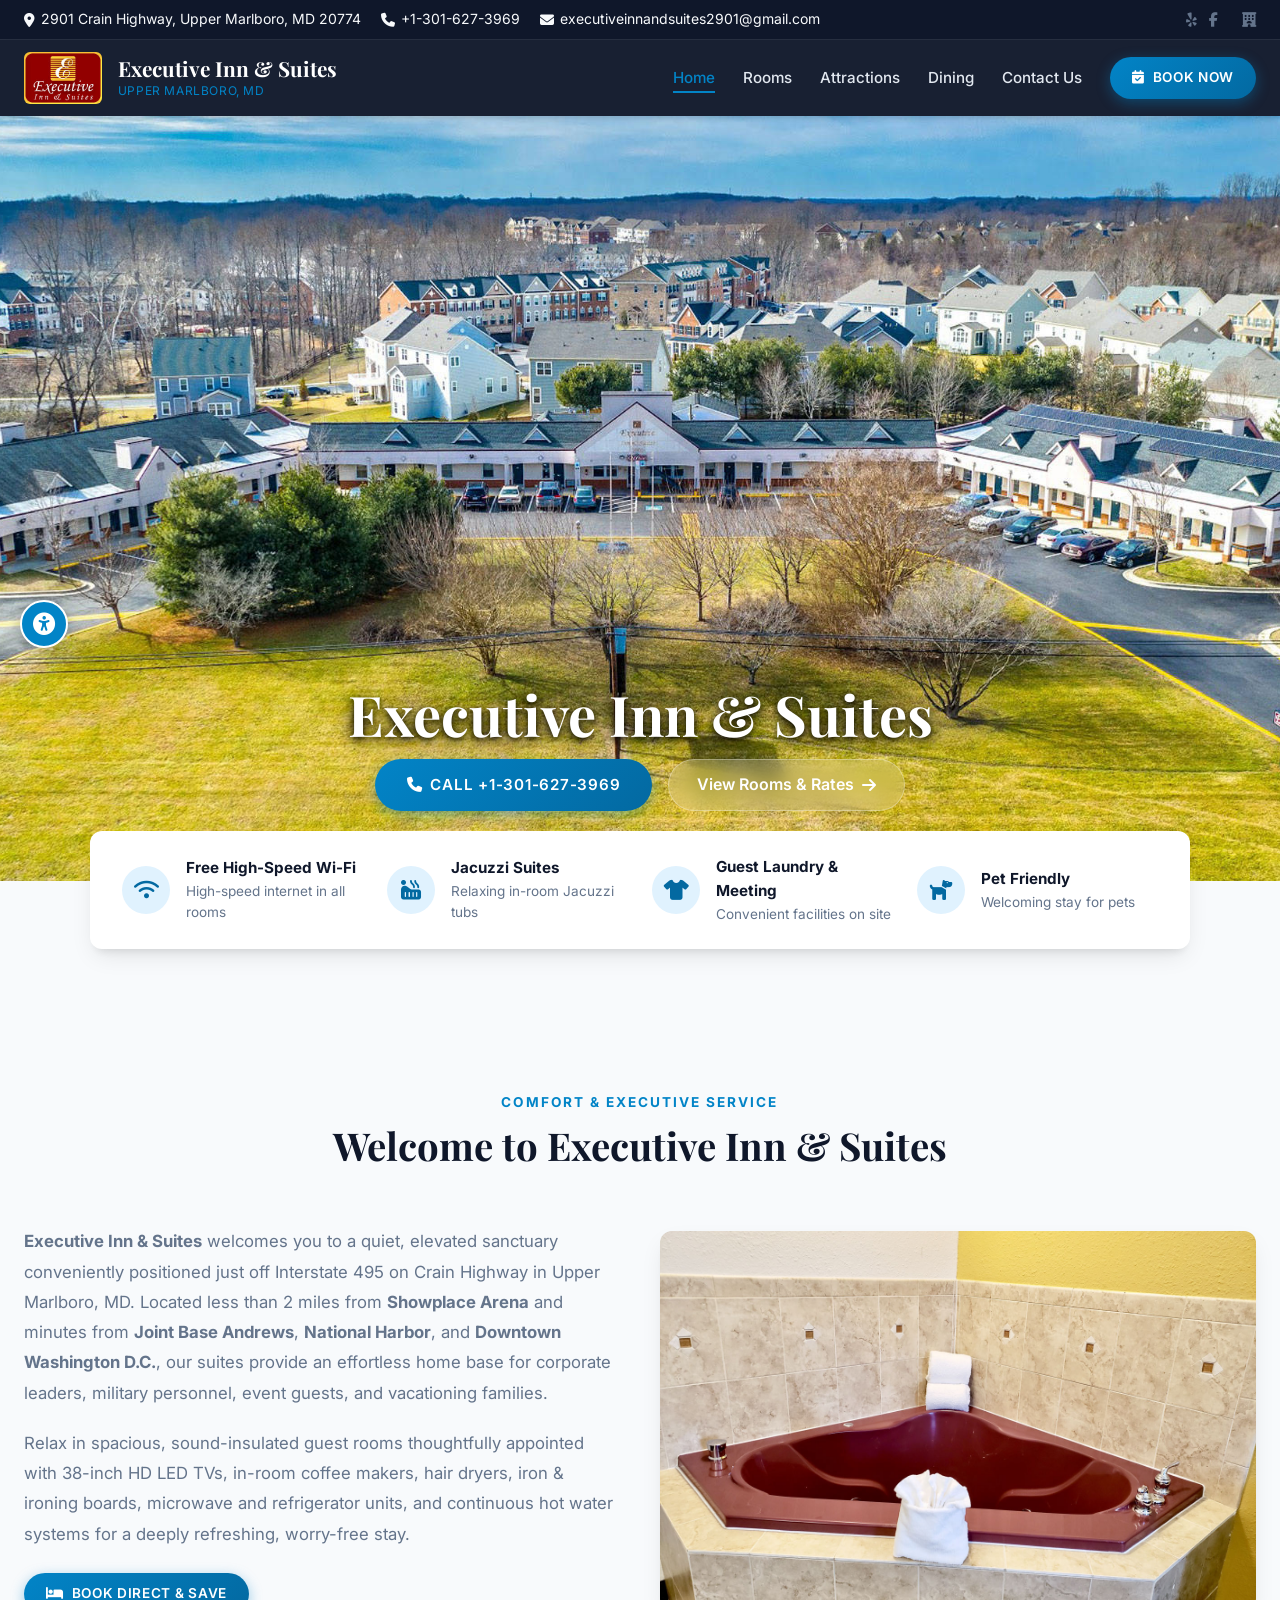
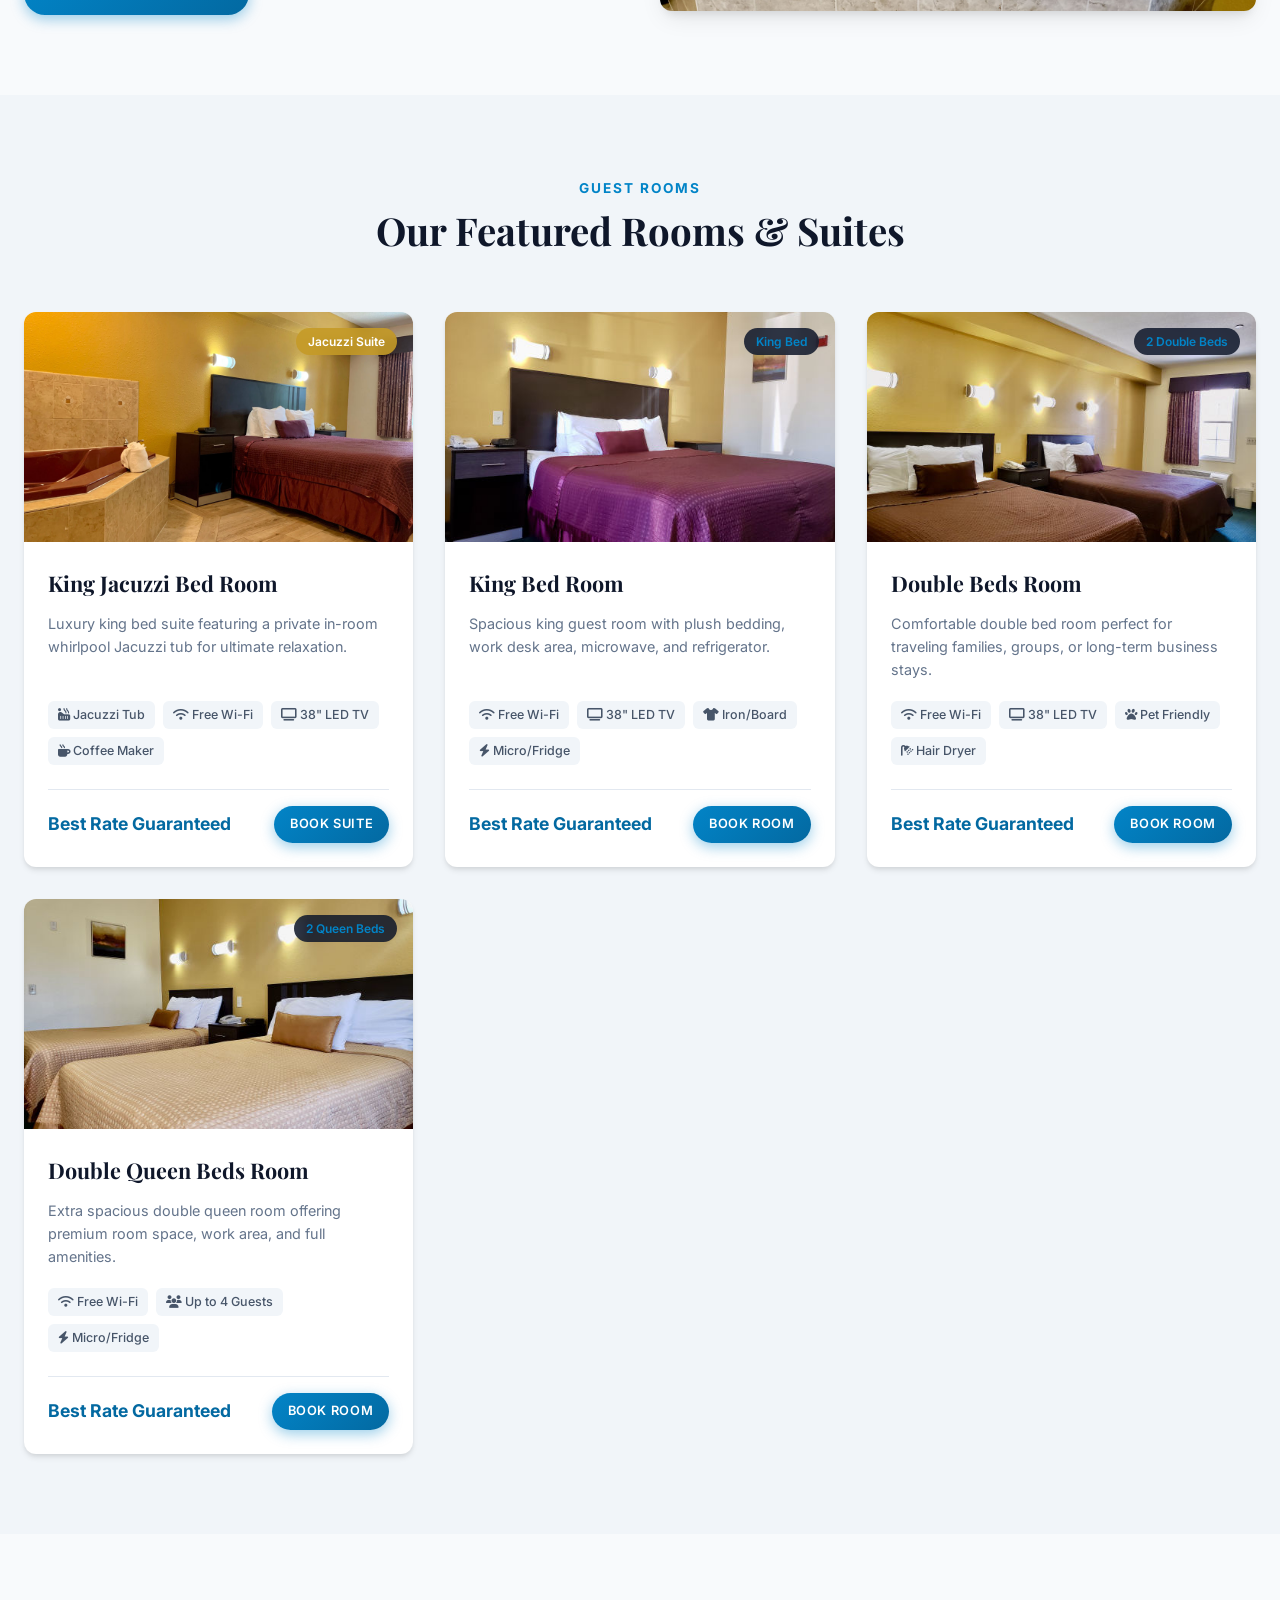
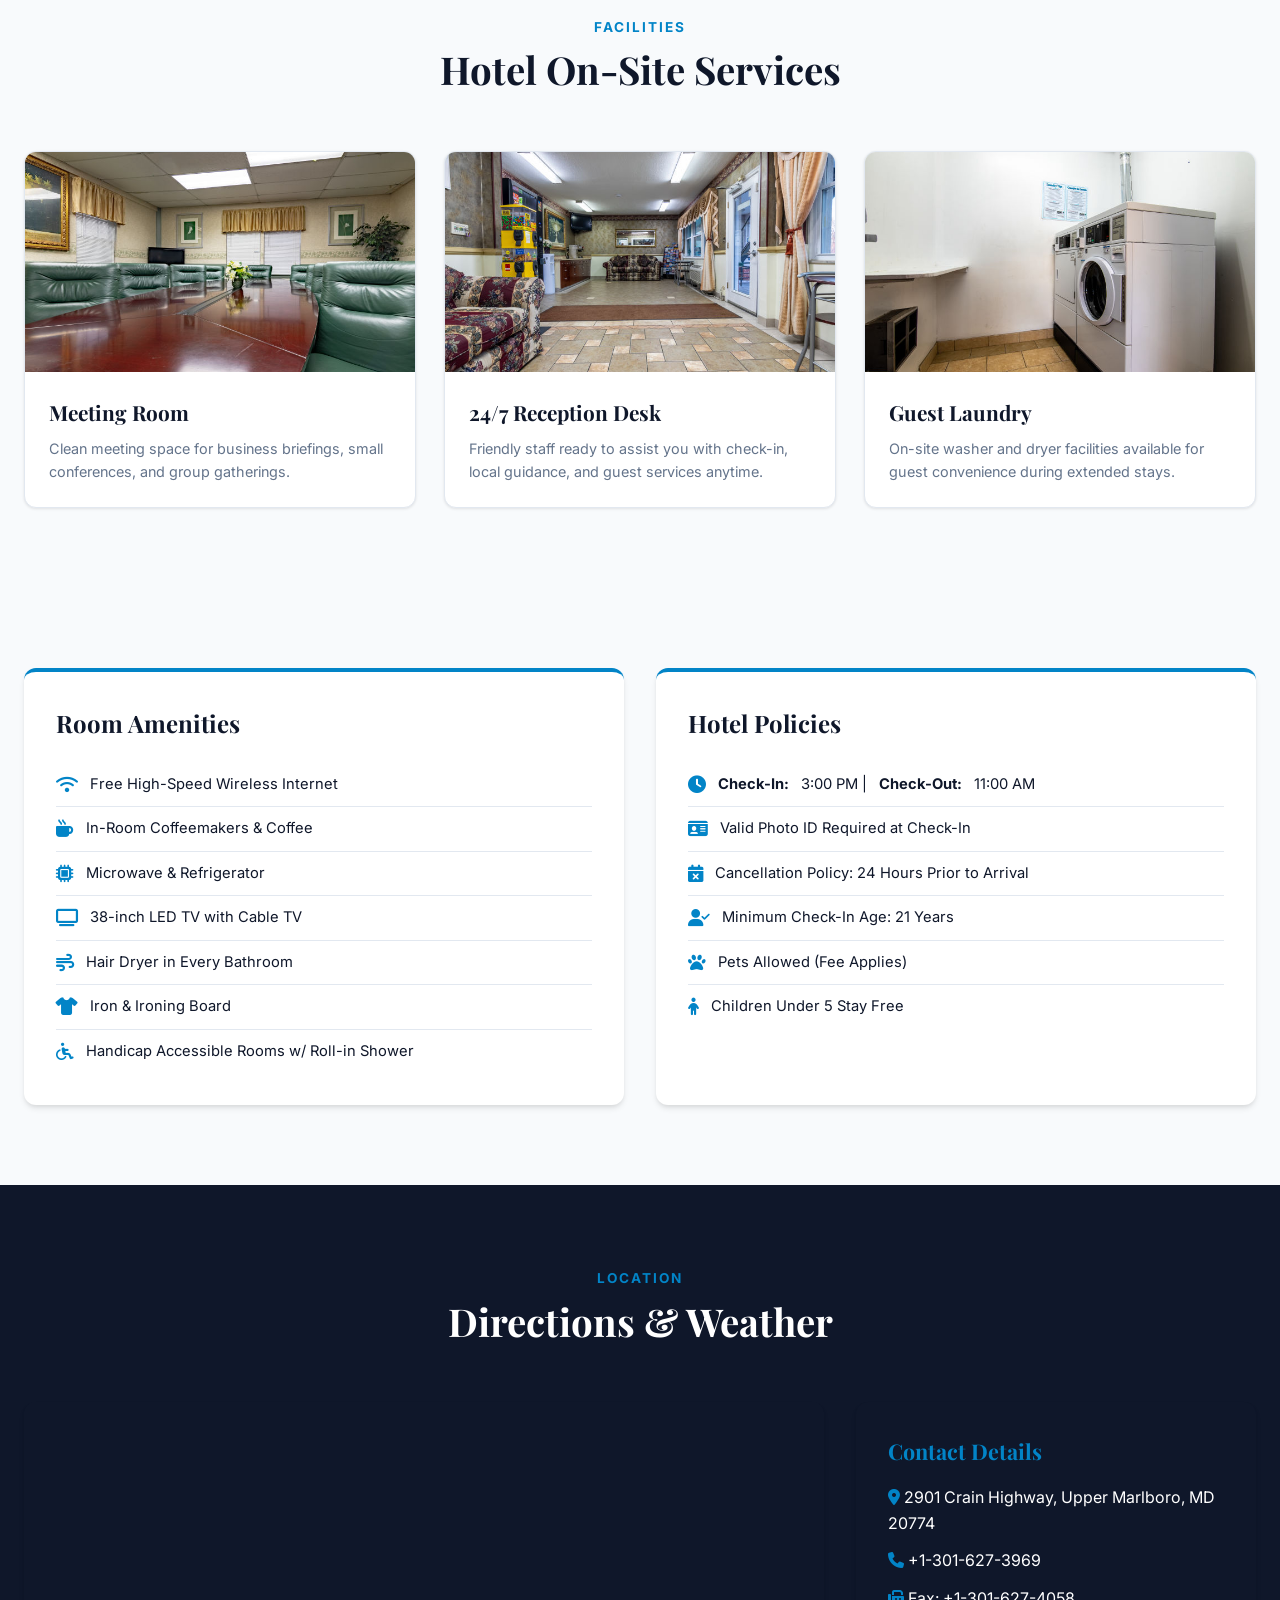
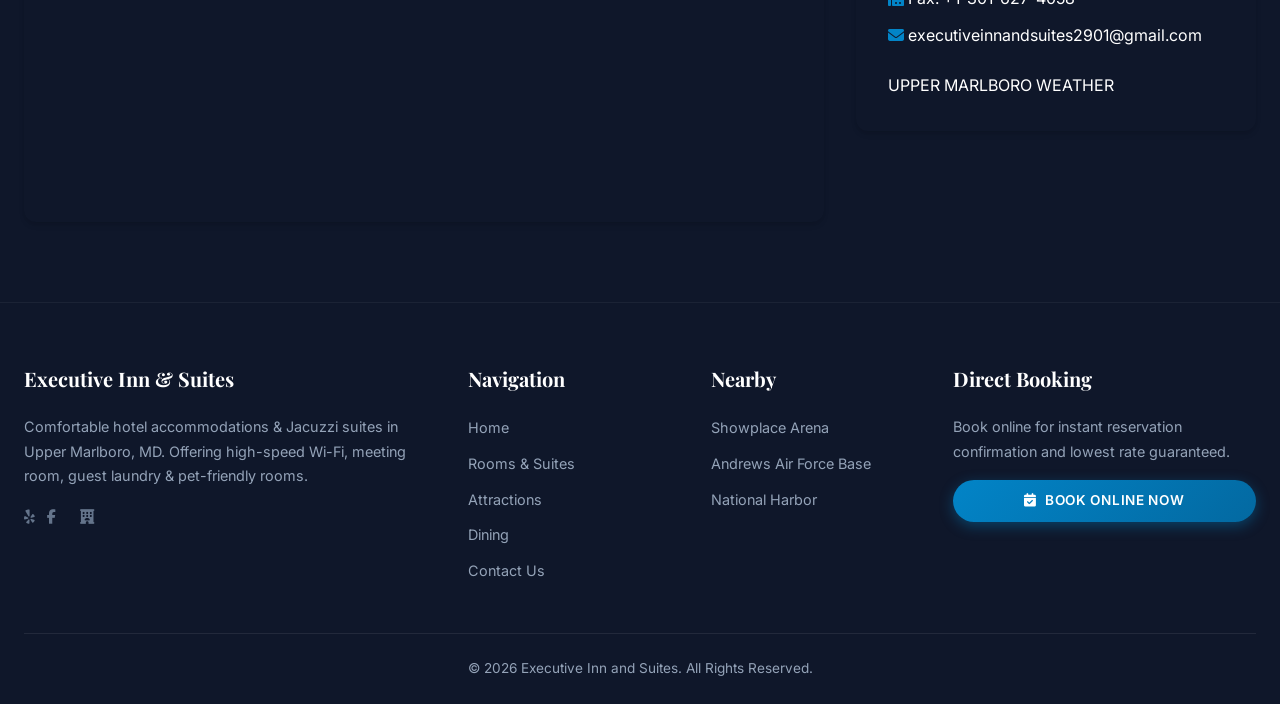
==== index.html @ 3e3e5a11 "Completely remove old UserWay accessibility script and reposition custom Accessibility badge 30% fro" ====
<!DOCTYPE html>
<html lang="en">
<head>
  <meta charset="UTF-8">
  <meta name="viewport" content="width=device-width, initial-scale=1.0">
  <title>Executive Inn &amp; Suites Upper Marlboro MD | Hotel near Showplace Arena</title>
  <meta name="description" content="Executive Inn &amp; Suites in Upper Marlboro MD offering Jacuzzi suites, free Wi-Fi, microwave, fridge &amp; pet-friendly rooms near Showplace Arena &amp; .">
  <meta name="keywords" content="Executive Inn Upper Marlboro MD, hotel Upper Marlboro, Jacuzzi rooms Upper Marlboro, Showplace Arena hotel lodging, pet friendly hotel MD 20774">
  <link rel="canonical" href="https://www.executiveinnmd.com/index.html">

  <!-- Open Graph -->
  <meta property="og:title" content="Executive Inn &amp; Suites Upper Marlboro MD | Comfortable Hotel &amp; Jacuzzi Suites">
  <meta property="og:description" content="Book your stay at Executive Inn &amp; Suites Upper Marlboro MD featuring Jacuzzi suites, free high-speed Wi-Fi, pet-friendly accommodations &amp; easy access to Washington DC.">
  <meta property="og:image" content="https://www.executiveinnmd.com/assets/images/corporate-3-1920x980.jpg">
  <meta property="og:url" content="https://www.executiveinnmd.com/">
  <meta property="og:type" content="website">

  <!-- Twitter Card -->
  <meta name="twitter:card" content="summary_large_image">
  <meta name="twitter:title" content="Executive Inn &amp; Suites Upper Marlboro MD">
  <meta name="twitter:description" content="Hotel &amp; Jacuzzi Suites in Upper Marlboro MD near Showplace Arena &amp; . free Wi-Fi &amp; weekly rates.">
  <meta name="twitter:image" content="https://www.executiveinnmd.com/assets/images/corporate-3-1920x980.jpg">

  <link rel="icon" href="assets/images/banner01-128x85.png" type="image/x-icon">
  <link rel="stylesheet" href="index.css?v=18.0">
  <link rel="stylesheet" href="https://cdnjs.cloudflare.com/ajax/libs/font-awesome/6.5.1/css/all.min.css">

  <!-- Schema.org JSON-LD for Hotel -->
  <script type="application/ld+json">
  {
    "@context": "https://schema.org",
    "@type": "Hotel",
    "name": "Executive Inn & Suites",
    "image": "https://www.executiveinnmd.com/assets/images/corporate-3-1920x980.jpg",
    "@id": "https://www.executiveinnmd.com/#hotel",
    "url": "https://www.executiveinnmd.com",
    "telephone": "+1-301-627-3969",
    "faxNumber": "+1-301-627-4058",
    "priceRange": "$$",
    "address": {
      "@type": "PostalAddress",
      "streetAddress": "2901 Crain Highway",
      "addressLocality": "Upper Marlboro",
      "addressRegion": "MD",
      "postalCode": "20774",
      "addressCountry": "US"
    },
    "geo": {
      "@type": "GeoCoordinates",
      "latitude": 38.849743,
      "longitude": -76.729572
    },
    "hasMap": "https://goo.gl/maps/h1s1gSwGKWCaCMSU7",
    "checkinTime": "15:00",
    "checkoutTime": "11:00",
    "petsAllowed": true,
    "amenityFeature": [
      { "@type": "LocationFeatureSpecification", "name": "Free High-Speed Wi-Fi", "value": true },
      { "@type": "LocationFeatureSpecification", "name": "", "value": true },
      { "@type": "LocationFeatureSpecification", "name": "Jacuzzi Suites Available", "value": true },
      { "@type": "LocationFeatureSpecification", "name": "Pet-Friendly", "value": true },
      { "@type": "LocationFeatureSpecification", "name": "Weekly Rates Available", "value": true },
      { "@type": "LocationFeatureSpecification", "name": "Meeting Room & Guest Laundry", "value": true }
    ]
  }
  </script>

  <!-- UserWay Accessibility Widget -->
  
  
  <script src="accessibility.js"></script>
</head>
<body>

  <!-- Top Bar -->
  <div class="header-top">
    <div class="header-top-info">
      <a href="https://goo.gl/maps/h1s1gSwGKWCaCMSU7" target="_blank">
        <i class="fa-solid fa-location-dot"></i> 2901 Crain Highway, Upper Marlboro, MD 20774
      </a>
      <a href="tel:+13016273969">
        <i class="fa-solid fa-phone"></i> +1-301-627-3969
      </a>
      <a href="mailto:executiveinnandsuites2901@gmail.com">
        <i class="fa-solid fa-envelope"></i> executiveinnandsuites2901@gmail.com
      </a>
    </div>
    <div class="header-social">
      <a href="https://www.yelp.com/biz/executive-inn-and-suites-upper-marlboro" target="_blank" title="Yelp"><i class="fa-brands fa-yelp"></i></a>
      <a href="https://www.facebook.com/Executive-Inn-Suites-304655037137948" target="_blank" title="Facebook"><i class="fa-brands fa-facebook-f"></i></a>
      <a href="https://www.tripadvisor.com/Hotel_Review-g41416-d1391706-Reviews-Executive_Inn_Suites-Upper_Marlboro_Maryland.html" target="_blank" title="TripAdvisor"><i class="fa-brands fa-tripadvisor"></i></a>
      <a href="https://www.booking.com/hotel/us/upper-marlboro-2901-crain-highway.html" target="_blank" title="Booking.com"><i class="fa-solid fa-hotel"></i></a>
    </div>
  </div>

  <!-- Navbar -->
  <header class="main-header">
    <nav class="navbar">
      <a href="index.html" class="nav-brand">
        <img src="assets/images/banner01-232x155.jpg" alt="Executive Inn Logo" class="nav-logo-img">
        <div class="nav-brand-text">
          <h1>Executive Inn &amp; Suites</h1>
          <p>Upper Marlboro, MD</p>
        </div>
      </a>
      <button class="mobile-nav-toggle" id="mobileToggle" aria-label="Toggle Menu">
        <i class="fa-solid fa-bars"></i>
      </button>
      <ul class="nav-menu" id="navMenu">
        <li><a href="index.html" class="nav-link active">Home</a></li>
        <li><a href="rooms.html" class="nav-link">Rooms</a></li>
        <li><a href="attractions.html" class="nav-link">Attractions</a></li>
        <li><a href="dining.html" class="nav-link">Dining</a></li>
        <li><a href="contactus.html" class="nav-link">Contact Us</a></li>
        <li>
          <a href="https://live.ipms247.com/booking/book-rooms-executiveinnandsuites" target="_blank" class="btn-book">
            <i class="fa-solid fa-calendar-check"></i> Book Now
          </a>
        </li>
      </ul>
      
    </nav>
  </header>

  <!-- Hero Section -->
  <section class="hero">
    <div class="hero-content">
      <h1 class="hero-title">Executive Inn &amp; Suites</h1>
      <div class="hero-actions">
        <a href="tel:+13016273969" class="btn-book" style="padding: 14px 32px; font-size: 0.95rem;">
          <i class="fa-solid fa-phone"></i> Call +1-301-627-3969
        </a>
        <a href="rooms.html" class="btn-secondary">
          View Rooms &amp; Rates <i class="fa-solid fa-arrow-right"></i>
        </a>
      </div>
    </div>
  </section>

  <!-- Quick Info Bar -->
  <div class="container">
    <div class="quick-info-bar">
      <div class="info-item">
        <div class="info-icon"><i class="fa-solid fa-wifi"></i></div>
        <div class="info-text">
          <h3>Free High-Speed Wi-Fi</h3>
          <p>High-speed internet in all rooms</p>
        </div>
      </div>
      <div class="info-item">
        <div class="info-icon"><i class="fa-solid fa-hot-tub-person"></i></div>
        <div class="info-text">
          <h3>Jacuzzi Suites</h3>
          <p>Relaxing in-room Jacuzzi tubs</p>
        </div>
      </div>
      <div class="info-item">
        <div class="info-icon"><i class="fa-solid fa-shirt"></i></div>
        <div class="info-text">
          <h3>Guest Laundry &amp; Meeting</h3>
          <p>Convenient facilities on site</p>
        </div>
      </div>
      <div class="info-item">
        <div class="info-icon"><i class="fa-solid fa-dog"></i></div>
        <div class="info-text">
          <h3>Pet Friendly</h3>
          <p>Welcoming stay for pets</p>
        </div>
      </div>
    </div>
  </div>

  <!-- About Section -->
  <section class="section">
    <div class="container">
            <div class="section-title-wrap">
        <span class="section-subtitle">Comfort &amp; Executive Service</span>
        <h2 class="section-title">Welcome to Executive Inn &amp; Suites</h2>
      </div>
      <div style="display: grid; grid-template-columns: 1fr 1fr; gap: 40px; align-items: center;">
        <div>
          <p style="font-size: 1.05rem; line-height: 1.8; color: var(--text-muted); margin-bottom: 20px;">
            <strong>Executive Inn &amp; Suites</strong> welcomes you to a quiet, elevated sanctuary conveniently positioned just off Interstate 495 on Crain Highway in Upper Marlboro, MD. Located less than 2 miles from <strong>Showplace Arena</strong> and minutes from <strong>Joint Base Andrews</strong>, <strong>National Harbor</strong>, and <strong>Downtown Washington D.C.</strong>, our suites provide an effortless home base for corporate leaders, military personnel, event guests, and vacationing families.
          </p>
          <p style="font-size: 1.05rem; line-height: 1.8; color: var(--text-muted); margin-bottom: 24px;">
            Relax in spacious, sound-insulated guest rooms thoughtfully appointed with 38-inch HD LED TVs, in-room coffee makers, hair dryers, iron &amp; ironing boards, microwave and refrigerator units, and continuous hot water systems for a deeply refreshing, worry-free stay.
          </p>
          <a href="https://live.ipms247.com/booking/book-rooms-executiveinnandsuites" target="_blank" class="btn-book">
            <i class="fa-solid fa-bed"></i> Book Direct &amp; Save
          </a>
        </div>
        <div style="border-radius: var(--radius-md); overflow: hidden; box-shadow: var(--shadow-lg);">
          <img src="assets/images/20190314-125435-1322x992.jpg" alt="Executive Inn Property View" style="width: 100%; height: 380px; object-fit: cover;">
        </div>
      </div>
    </div>
  </section>

  <!-- Featured Rooms -->
  <section class="section" style="background: #f1f5f9;">
    <div class="container">
      <div class="section-title-wrap">
        <span class="section-subtitle">Guest Rooms</span>
        <h2 class="section-title">Our Featured Rooms &amp; Suites</h2>
      </div>
      <div class="rooms-grid">

        <!-- Jacuzzi Suite -->
        <div class="room-card">
          <div class="room-img-wrap">
            <img src="assets/images/img-1437-1080x810.jpg" alt="King Jacuzzi Bed Room" class="room-img">
            <span class="room-badge" style="background: rgba(197, 155, 39, 0.9); color: #ffffff;">Jacuzzi Suite</span>
          </div>
          <div class="room-body">
            <h3 class="room-title">King Jacuzzi Bed Room</h3>
            <p class="room-desc">Luxury king bed suite featuring a private in-room whirlpool Jacuzzi tub for ultimate relaxation.</p>
            <div class="room-amenities">
              <span class="tag"><i class="fa-solid fa-hot-tub-person"></i> Jacuzzi Tub</span>
              <span class="tag"><i class="fa-solid fa-wifi"></i> Free Wi-Fi</span>
              <span class="tag"><i class="fa-solid fa-tv"></i> 38" LED TV</span>
              <span class="tag"><i class="fa-solid fa-mug-hot"></i> Coffee Maker</span>
            </div>
            <div class="room-footer">
              <span style="font-weight: 700; color: var(--primary-dark); font-size: 1.1rem;">Best Rate Guaranteed</span>
              <a href="https://live.ipms247.com/booking/book-rooms-executiveinnandsuites" target="_blank" class="btn-book" style="padding: 8px 16px; font-size: 0.8rem;">Book Suite</a>
            </div>
          </div>
        </div>

        <!-- King Bed Room -->
        <div class="room-card">
          <div class="room-img-wrap">
            <img src="assets/images/20190314-125001-510x383.jpg" alt="King Bed Room" class="room-img">
            <span class="room-badge">King Bed</span>
          </div>
          <div class="room-body">
            <h3 class="room-title">King Bed Room</h3>
            <p class="room-desc">Spacious king guest room with plush bedding, work desk area, microwave, and refrigerator.</p>
            <div class="room-amenities">
              <span class="tag"><i class="fa-solid fa-wifi"></i> Free Wi-Fi</span>
              <span class="tag"><i class="fa-solid fa-tv"></i> 38" LED TV</span>
              <span class="tag"><i class="fa-solid fa-shirt"></i> Iron/Board</span>
              <span class="tag"><i class="fa-solid fa-bolt"></i> Micro/Fridge</span>
            </div>
            <div class="room-footer">
              <span style="font-weight: 700; color: var(--primary-dark); font-size: 1.1rem;">Best Rate Guaranteed</span>
              <a href="https://live.ipms247.com/booking/book-rooms-executiveinnandsuites" target="_blank" class="btn-book" style="padding: 8px 16px; font-size: 0.8rem;">Book Room</a>
            </div>
          </div>
        </div>

        <!-- Double Beds Room -->
        <div class="room-card">
          <div class="room-img-wrap">
            <img src="assets/images/20190314-125748-510x383.jpg" alt="Double Beds Room" class="room-img">
            <span class="room-badge">2 Double Beds</span>
          </div>
          <div class="room-body">
            <h3 class="room-title">Double Beds Room</h3>
            <p class="room-desc">Comfortable double bed room perfect for traveling families, groups, or long-term business stays.</p>
            <div class="room-amenities">
              <span class="tag"><i class="fa-solid fa-wifi"></i> Free Wi-Fi</span>
              <span class="tag"><i class="fa-solid fa-tv"></i> 38" LED TV</span>
              <span class="tag"><i class="fa-solid fa-paw"></i> Pet Friendly</span>
              <span class="tag"><i class="fa-solid fa-shower"></i> Hair Dryer</span>
            </div>
            <div class="room-footer">
              <span style="font-weight: 700; color: var(--primary-dark); font-size: 1.1rem;">Best Rate Guaranteed</span>
              <a href="https://live.ipms247.com/booking/book-rooms-executiveinnandsuites" target="_blank" class="btn-book" style="padding: 8px 16px; font-size: 0.8rem;">Book Room</a>
            </div>
          </div>
        </div>

        <!-- Double Queen Beds Room -->
        <div class="room-card">
          <div class="room-img-wrap">
            <img src="assets/images/20190314-130338-510x383.jpg" alt="Double Queen Beds Room" class="room-img">
            <span class="room-badge">2 Queen Beds</span>
          </div>
          <div class="room-body">
            <h3 class="room-title">Double Queen Beds Room</h3>
            <p class="room-desc">Extra spacious double queen room offering premium room space, work area, and full amenities.</p>
            <div class="room-amenities">
              <span class="tag"><i class="fa-solid fa-wifi"></i> Free Wi-Fi</span>
              <span class="tag"><i class="fa-solid fa-users"></i> Up to 4 Guests</span>
              <span class="tag"><i class="fa-solid fa-bolt"></i> Micro/Fridge</span>
            </div>
            <div class="room-footer">
              <span style="font-weight: 700; color: var(--primary-dark); font-size: 1.1rem;">Best Rate Guaranteed</span>
              <a href="https://live.ipms247.com/booking/book-rooms-executiveinnandsuites" target="_blank" class="btn-book" style="padding: 8px 16px; font-size: 0.8rem;">Book Room</a>
            </div>
          </div>
        </div>

      </div>
    </div>
  </section>

  <!-- On-Site Services Grid -->
  <section class="section">
    <div class="container">
      <div class="section-title-wrap">
        <span class="section-subtitle">Facilities</span>
        <h2 class="section-title">Hotel On-Site Services</h2>
      </div>
      <div style="display: grid; grid-template-columns: repeat(auto-fit, minmax(300px, 1fr)); gap: 28px;">
        <div style="background: #ffffff; border-radius: var(--radius-md); overflow: hidden; box-shadow: var(--shadow-sm); border: 1px solid var(--border-color);">
          <img src="assets/images/img-5007-hdr-700x467.jpg" alt="Meeting Room" style="height: 220px; width: 100%; object-fit: cover;">
          <div style="padding: 24px;">
            <h3 style="font-family: var(--font-serif); font-size: 1.3rem; margin-bottom: 8px;">Meeting Room</h3>
            <p style="color: var(--text-muted); font-size: 0.9rem;">Clean meeting space for business briefings, small conferences, and group gatherings.</p>
          </div>
        </div>

        <div style="background: #ffffff; border-radius: var(--radius-md); overflow: hidden; box-shadow: var(--shadow-sm); border: 1px solid var(--border-color);">
          <img src="assets/images/img-4917-hdr-700x467.jpg" alt="Hotel Reception" style="height: 220px; width: 100%; object-fit: cover;">
          <div style="padding: 24px;">
            <h3 style="font-family: var(--font-serif); font-size: 1.3rem; margin-bottom: 8px;">24/7 Reception Desk</h3>
            <p style="color: var(--text-muted); font-size: 0.9rem;">Friendly staff ready to assist you with check-in, local guidance, and guest services anytime.</p>
          </div>
        </div>

        <div style="background: #ffffff; border-radius: var(--radius-md); overflow: hidden; box-shadow: var(--shadow-sm); border: 1px solid var(--border-color);">
          <img src="assets/images/img-4890-hdr-700x467.jpg" alt="Guest Laundry" style="height: 220px; width: 100%; object-fit: cover;">
          <div style="padding: 24px;">
            <h3 style="font-family: var(--font-serif); font-size: 1.3rem; margin-bottom: 8px;">Guest Laundry</h3>
            <p style="color: var(--text-muted); font-size: 0.9rem;">On-site washer and dryer facilities available for guest convenience during extended stays.</p>
          </div>
        </div>
      </div>
    </div>
  </section>

  <!-- Policies & Amenities -->
  <section class="section" style="background: #f8fafc;">
    <div class="container">
      <div class="policy-grid">
        <div class="policy-card">
          <h3>Room Amenities</h3>
          <ul class="policy-list">
            <li><i class="fa-solid fa-wifi policy-icon"></i> Free High-Speed Wireless Internet</li>
            <li><i class="fa-solid fa-mug-hot policy-icon"></i> In-Room Coffeemakers &amp; Coffee</li>
            <li><i class="fa-solid fa-microchip policy-icon"></i> Microwave &amp; Refrigerator</li>
            <li><i class="fa-solid fa-tv policy-icon"></i> 38-inch LED TV with Cable TV</li>
            <li><i class="fa-solid fa-wind policy-icon"></i> Hair Dryer in Every Bathroom</li>
            <li><i class="fa-solid fa-shirt policy-icon"></i> Iron &amp; Ironing Board</li>
            <li><i class="fa-solid fa-wheelchair policy-icon"></i> Handicap Accessible Rooms w/ Roll-in Shower</li>
          </ul>
        </div>

        <div class="policy-card">
          <h3>Hotel Policies</h3>
          <ul class="policy-list">
            <li><i class="fa-solid fa-clock policy-icon"></i> <strong>Check-In:</strong> 3:00 PM | <strong>Check-Out:</strong> 11:00 AM</li>
            <li><i class="fa-solid fa-id-card policy-icon"></i> Valid Photo ID Required at Check-In</li>
            <li><i class="fa-solid fa-calendar-xmark policy-icon"></i> Cancellation Policy: 24 Hours Prior to Arrival</li>
            <li><i class="fa-solid fa-user-check policy-icon"></i> Minimum Check-In Age: 21 Years</li>
            <li><i class="fa-solid fa-paw policy-icon"></i> Pets Allowed (Fee Applies)</li>
            <li><i class="fa-solid fa-child policy-icon"></i> Children Under 5 Stay Free</li>
          </ul>
        </div>
      </div>
    </div>
  </section>

  <!-- Map & Location -->
  <section class="section" style="background: var(--secondary-color); color: #ffffff;">
    <div class="container">
      <div class="section-title-wrap">
        <span class="section-subtitle" style="color: var(--primary-color);">Location</span>
        <h2 class="section-title" style="color: #ffffff;">Directions &amp; Weather</h2>
      </div>
      <div class="map-weather-section">
        <div class="map-container">
          <iframe src="https://www.google.com/maps/embed?pb=!1m18!1m12!1m3!1d3107.245201707572!2d-76.72957298465104!3d38.8497438795781!2m3!1f0!2f0!3f0!3m2!1i1024!2i768!4f13.1!3m3!1m2!1s0x89b793821dd1ccab%3A0xfa2768e01e176a58!2s2901%20Crain%20Hwy%2C%20Upper%20Marlboro%2C%20MD%2020774!5e0!3m2!1sen!2sus!4v1584880198928!5m2!1sen!2sus" allowfullscreen="" loading="lazy"></iframe>
        </div>
        <div class="sidebar-box">
          <h3>Contact Details</h3>
          <p style="margin-bottom: 12px;"><i class="fa-solid fa-location-dot" style="color: var(--primary-color);"></i> 2901 Crain Highway, Upper Marlboro, MD 20774</p>
          <p style="margin-bottom: 12px;"><i class="fa-solid fa-phone" style="color: var(--primary-color);"></i> <a href="tel:+13016273969" style="color: #ffffff;">+1-301-627-3969</a></p>
          <p style="margin-bottom: 12px;"><i class="fa-solid fa-fax" style="color: var(--primary-color);"></i> Fax: +1-301-627-4058</p>
          <p style="margin-bottom: 24px;"><i class="fa-solid fa-envelope" style="color: var(--primary-color);"></i> executiveinnandsuites2901@gmail.com</p>

          <a class="weatherwidget-io" href="https://forecast7.com/en/38d82n76d75/upper-marlboro/?unit=us" data-label_1="UPPER MARLBORO" data-label_2="WEATHER" data-theme="dark">UPPER MARLBORO WEATHER</a>
          <script>
            !function(d,s,id){var js,fjs=d.getElementsByTagName(s)[0];if(!d.getElementById(id)){js=d.createElement(s);js.id=id;js.src='https://weatherwidget.io/js/widget.min.js';fjs.parentNode.insertBefore(js,fjs);}}(document,'script','weatherwidget-io-js');
          </script>
        </div>
      </div>
    </div>
  </section>

  <!-- Footer -->
  <footer class="main-footer">
    <div class="container">
      <div class="footer-grid">
        <div class="footer-col">
          <h3>Executive Inn &amp; Suites</h3>
          <p>Comfortable hotel accommodations &amp; Jacuzzi suites in Upper Marlboro, MD. Offering high-speed Wi-Fi, meeting room, guest laundry &amp; pet-friendly rooms.</p>
          <div class="header-social">
            <a href="https://www.yelp.com/biz/executive-inn-and-suites-upper-marlboro" target="_blank"><i class="fa-brands fa-yelp"></i></a>
            <a href="https://www.facebook.com/Executive-Inn-Suites-304655037137948" target="_blank"><i class="fa-brands fa-facebook-f"></i></a>
            <a href="https://www.tripadvisor.com/Hotel_Review-g41416-d1391706-Reviews-Executive_Inn_Suites-Upper_Marlboro_Maryland.html" target="_blank"><i class="fa-brands fa-tripadvisor"></i></a>
            <a href="https://www.booking.com/hotel/us/upper-marlboro-2901-crain-highway.html" target="_blank"><i class="fa-solid fa-hotel"></i></a>
          </div>
        </div>
        <div class="footer-col">
          <h4>Navigation</h4>
          <ul class="footer-links">
            <li><a href="index.html">Home</a></li>
            <li><a href="rooms.html">Rooms &amp; Suites</a></li>
            <li><a href="attractions.html">Attractions</a></li>
            <li><a href="dining.html">Dining</a></li>
            <li><a href="contactus.html">Contact Us</a></li>
          </ul>
        </div>
        <div class="footer-col">
          <h4>Nearby</h4>
          <ul class="footer-links">
            <li><a href="attractions.html">Showplace Arena</a></li>
            <li><a href="attractions.html"></a></li>
            <li><a href="attractions.html"></a></li>
            <li><a href="attractions.html">Andrews Air Force Base</a></li>
            <li><a href="attractions.html">National Harbor</a></li>
          </ul>
        </div>
        <div class="footer-col">
          <h4>Direct Booking</h4>
          <p>Book online for instant reservation confirmation and lowest rate guaranteed.</p>
          <a href="https://live.ipms247.com/booking/book-rooms-executiveinnandsuites" target="_blank" class="btn-book" style="width: 100%; justify-content: center;">
            <i class="fa-solid fa-calendar-check"></i> Book Online Now
          </a>
        </div>
      </div>
      <div class="footer-bottom">
        <p>&copy; <span class="copyright-year">2026</span> Executive Inn and Suites. All Rights Reserved.</p>
      </div>
    </div>
  </footer>

  <!-- Mobile Sticky Bar -->
  <div class="mobile-sticky-bar">
    <a href="tel:+13016273969" class="mobile-sticky-btn mobile-btn-call">
      <i class="fa-solid fa-phone"></i> Call Hotel
    </a>
    <a href="https://live.ipms247.com/booking/book-rooms-executiveinnandsuites" target="_blank" class="mobile-sticky-btn mobile-btn-book">
      <i class="fa-solid fa-calendar-check"></i> Book Online
    </a>
  </div>

  <script>
    document.getElementById('mobileToggle').addEventListener('click', function() {
      document.getElementById('navMenu').classList.toggle('active');
    });
  </script>
<script>
    document.querySelectorAll('.copyright-year').forEach(el => el.textContent = new Date().getFullYear());
  </script>
</body>
</html>
---- index.css ----
/* Executive Inn & Suites Modern CSS Design System */
@import url('https://fonts.googleapis.com/css2?family=Inter:wght@300;400;500;600;700&family=Playfair+Display:wght@500;600;700&display=swap');

:root {
  --primary-color: #0284c7;
  --primary-dark: #0369a1;
  --primary-light: #e0f2fe;
  --accent-gold: #c59b27;
  --secondary-color: #0f172a;
  --bg-light: #f8fafc;
  --surface-card: #ffffff;
  --text-dark: #0f172a;
  --text-muted: #64748b;
  --border-color: #e2e8f0;
  --shadow-sm: 0 1px 3px rgba(0,0,0,0.1);
  --shadow-md: 0 4px 6px -1px rgba(0,0,0,0.1), 0 2px 4px -1px rgba(0,0,0,0.06);
  --shadow-lg: 0 10px 25px -5px rgba(0,0,0,0.1), 0 8px 10px -6px rgba(0,0,0,0.1);
  --radius-sm: 6px;
  --radius-md: 12px;
  --radius-lg: 20px;
  --font-sans: 'Inter', system-ui, -apple-system, sans-serif;
  --font-serif: 'Playfair Display', Georgia, serif;
}

* {
  box-sizing: border-box;
  margin: 0;
  padding: 0;
}

html {
  scroll-behavior: smooth;
  font-family: var(--font-sans);
  color: var(--text-dark);
  background-color: var(--bg-light);
  line-height: 1.6;
}

a {
  color: inherit;
  text-decoration: none;
}

img {
  max-width: 100%;
  height: auto;
  display: block;
}

/* Header & Nav */
.header-top {
  background-color: var(--secondary-color);
  color: #f8fafc;
  padding: 8px 24px;
  font-size: 0.875rem;
  display: flex;
  justify-content: space-between;
  align-items: center;
  border-bottom: 1px solid rgba(255,255,255,0.1);
}

.header-top-info {
  display: flex;
  gap: 20px;
  align-items: center;
}

.header-top-info a {
  display: flex;
  align-items: center;
  gap: 6px;
  transition: color 0.2s;
}

.header-top-info a:hover {
  color: var(--primary-color);
}

.header-social {
  display: flex;
  gap: 12px;
}

.header-social a {
  color: var(--text-muted);
  font-size: 0.9rem;
  transition: color 0.2s;
}

.header-social a:hover {
  color: var(--primary-color);
}

.main-header {
  position: sticky;
  top: 0;
  z-index: 1000;
  background-color: rgba(15, 23, 42, 0.96);
  backdrop-filter: blur(10px);
  box-shadow: var(--shadow-md);
}

.navbar {
  position: relative;
  max-width: 1280px;
  margin: 0 auto;
  padding: 12px 24px;
  display: flex;
  justify-content: space-between;
  align-items: center;
}

.nav-brand {
  display: flex;
  align-items: center;
  gap: 16px;
}

.nav-logo-img {
  height: 52px;
  border-radius: var(--radius-sm);
  object-fit: contain;
}

.nav-brand-text h1 {
  font-family: var(--font-serif);
  font-size: 1.3rem;
  color: #ffffff;
  font-weight: 700;
  line-height: 1.2;
}

.nav-brand-text p {
  font-size: 0.75rem;
  color: var(--primary-color);
  letter-spacing: 0.05em;
  text-transform: uppercase;
}

.nav-menu {
  display: flex;
  list-style: none;
  gap: 28px;
  align-items: center;
}

.nav-link {
  color: #e2e8f0;
  font-weight: 500;
  font-size: 0.95rem;
  padding: 6px 0;
  position: relative;
  transition: color 0.2s;
}

.nav-link:hover, .nav-link.active {
  color: var(--primary-color);
}

.nav-link.active::after {
  content: '';
  position: absolute;
  bottom: 0;
  left: 0;
  width: 100%;
  height: 2px;
  background-color: var(--primary-color);
}

.btn-book {
  background: linear-gradient(135deg, var(--primary-color), var(--primary-dark));
  color: #ffffff;
  font-weight: 600;
  padding: 10px 22px;
  border-radius: 30px;
  box-shadow: 0 4px 14px rgba(2, 132, 199, 0.4);
  transition: all 0.3s ease;
  display: inline-flex;
  align-items: center;
  gap: 8px;
  border: none;
  cursor: pointer;
  text-transform: uppercase;
  font-size: 0.85rem;
  letter-spacing: 0.05em;
}

.btn-book:hover {
  transform: translateY(-2px);
  box-shadow: 0 6px 20px rgba(2, 132, 199, 0.6);
  background: linear-gradient(135deg, #0369a1, var(--primary-color));
  color: #ffffff;
}

.mobile-nav-toggle {
  display: none;
  background: none;
  border: none;
  color: #ffffff;
  font-size: 1.5rem;
  cursor: pointer;
}

/* Hero Section */
.hero {
  position: relative;
  min-height: 85vh;
  display: flex;
  flex-direction: column;
  justify-content: flex-end;
  align-items: center;
  background: url('assets/images/corporate-3-1920x980.jpg') center/cover no-repeat;
  color: #ffffff;
  text-align: center;
  padding: 40px 20px 50px;
}

.hero-content {
  max-width: 860px;
  margin: 0 auto;
  z-index: 2;
  background: transparent;
  backdrop-filter: none;
  -webkit-backdrop-filter: none;
  padding: 20px;
  border: none;
  box-shadow: none;
}

.hero-badge {
  display: inline-block;
  background: rgba(15, 23, 42, 0.7);
  border: 1px solid var(--primary-color);
  color: #38bdf8;
  padding: 6px 16px;
  border-radius: 20px;
  font-size: 0.85rem;
  font-weight: 600;
  letter-spacing: 0.1em;
  text-transform: uppercase;
  margin-bottom: 20px;
  box-shadow: 0 4px 12px rgba(0,0,0,0.5);
}

.hero-title {
  font-family: var(--font-serif);
  font-size: 3.5rem;
  font-weight: 700;
  margin-bottom: 12px;
  line-height: 1.15;
  color: #ffffff;
  text-shadow: 0 4px 18px rgba(0,0,0,0.95), 0 2px 6px rgba(0,0,0,0.9);
}

.hero-phone-number {
  font-size: 1.4rem;
  color: #ffffff;
  margin-bottom: 24px;
  font-weight: 600;
  text-shadow: 0 3px 12px rgba(0,0,0,0.95), 0 1px 4px rgba(0,0,0,0.9);
}

.hero-phone-number a {
  color: #38bdf8;
  text-decoration: underline;
  margin-left: 6px;
}

.hero-phone-number a:hover {
  color: #7dd3fc;
}

.nav-phone-btn {
  background-color: rgba(2, 132, 199, 0.15);
  color: var(--primary-color) !important;
  border: 1px solid var(--primary-color);
  padding: 8px 16px;
  border-radius: var(--radius-sm);
  font-weight: 600;
  display: inline-flex;
  align-items: center;
  gap: 8px;
  transition: all 0.2s;
}

.nav-phone-btn:hover {
  background-color: var(--primary-color);
  color: #ffffff !important;
}

.btn-phone {
  background-color: #16a34a;
  color: #ffffff;
  padding: 14px 28px;
  border-radius: var(--radius-sm);
  font-weight: 600;
  font-size: 0.95rem;
  display: inline-flex;
  align-items: center;
  gap: 8px;
  transition: background-color 0.2s, transform 0.2s;
  box-shadow: 0 4px 14px rgba(22, 163, 74, 0.4);
}

.btn-phone:hover {
  background-color: #15803d;
  transform: translateY(-2px);
  color: #ffffff;
}

.hero-actions {
  display: flex;
  gap: 16px;
  justify-content: center;
  flex-wrap: wrap;
}

.btn-secondary {
  background: rgba(255, 255, 255, 0.15);
  backdrop-filter: blur(10px);
  color: #ffffff;
  border: 1px solid rgba(255, 255, 255, 0.3);
  font-weight: 600;
  padding: 12px 28px;
  border-radius: 30px;
  transition: all 0.3s;
  display: inline-flex;
  align-items: center;
  gap: 8px;
}

.btn-secondary:hover {
  background: rgba(255, 255, 255, 0.25);
  border-color: #ffffff;
  color: #ffffff;
}

/* Quick Info Bar */
.quick-info-bar {
  background-color: #ffffff;
  box-shadow: var(--shadow-lg);
  border-radius: var(--radius-md);
  max-width: 1100px;
  margin: -50px auto 60px;
  position: relative;
  z-index: 10;
  padding: 24px 32px;
  display: grid;
  grid-template-columns: repeat(auto-fit, minmax(220px, 1fr));
  gap: 24px;
}

.info-item {
  display: flex;
  align-items: center;
  gap: 16px;
}

.info-icon {
  width: 48px;
  height: 48px;
  background: var(--primary-light);
  color: var(--primary-dark);
  border-radius: 50%;
  display: flex;
  align-items: center;
  justify-content: center;
  font-size: 1.25rem;
  flex-shrink: 0;
}

.info-text h3 {
  font-size: 0.95rem;
  font-weight: 700;
  color: var(--text-dark);
}

.info-text p {
  font-size: 0.85rem;
  color: var(--text-muted);
}

/* Container & Sections */
.container {
  max-width: 1280px;
  margin: 0 auto;
  padding: 0 24px;
}

.section {
  padding: 80px 0;
}

.section-title-wrap {
  text-align: center;
  max-width: 700px;
  margin: 0 auto 50px;
}

.section-subtitle {
  color: var(--primary-color);
  font-weight: 700;
  font-size: 0.85rem;
  text-transform: uppercase;
  letter-spacing: 0.15em;
  margin-bottom: 8px;
}

.section-title {
  font-family: var(--font-serif);
  font-size: 2.4rem;
  color: var(--text-dark);
  font-weight: 700;
}

/* Room Cards Grid */
.rooms-grid {
  display: grid;
  grid-template-columns: repeat(auto-fit, minmax(320px, 1fr));
  gap: 32px;
}

.room-card {
  background: var(--surface-card);
  border-radius: var(--radius-md);
  overflow: hidden;
  box-shadow: var(--shadow-md);
  transition: transform 0.3s ease, box-shadow 0.3s ease;
  display: flex;
  flex-direction: column;
}

.room-card:hover {
  transform: translateY(-6px);
  box-shadow: var(--shadow-lg);
}

.room-img-wrap {
  position: relative;
  height: 230px;
  overflow: hidden;
}

.room-img {
  width: 100%;
  height: 100%;
  object-fit: cover;
  transition: transform 0.5s ease;
}

.room-card:hover .room-img {
  transform: scale(1.05);
}

.room-badge {
  position: absolute;
  top: 16px;
  right: 16px;
  background: rgba(15, 23, 42, 0.85);
  color: var(--primary-color);
  padding: 4px 12px;
  border-radius: 20px;
  font-size: 0.75rem;
  font-weight: 600;
  backdrop-filter: blur(4px);
}

.room-body {
  padding: 24px;
  display: flex;
  flex-direction: column;
  flex-grow: 1;
}

.room-title {
  font-family: var(--font-serif);
  font-size: 1.35rem;
  margin-bottom: 12px;
  color: var(--text-dark);
}

.room-desc {
  font-size: 0.9rem;
  color: var(--text-muted);
  margin-bottom: 20px;
  flex-grow: 1;
}

.room-amenities {
  display: flex;
  flex-wrap: wrap;
  gap: 8px;
  margin-bottom: 24px;
}

.tag {
  background: #f1f5f9;
  color: #475569;
  font-size: 0.78rem;
  padding: 4px 10px;
  border-radius: 6px;
  font-weight: 500;
}

.room-footer {
  display: flex;
  justify-content: space-between;
  align-items: center;
  padding-top: 16px;
  border-top: 1px solid var(--border-color);
}

/* Feature Boxes */
.features-grid {
  display: grid;
  grid-template-columns: repeat(auto-fit, minmax(250px, 1fr));
  gap: 24px;
}

.feature-box {
  background: var(--surface-card);
  padding: 30px 24px;
  border-radius: var(--radius-md);
  box-shadow: var(--shadow-sm);
  border: 1px solid var(--border-color);
  text-align: center;
  transition: all 0.3s;
}

.feature-box:hover {
  border-color: var(--primary-color);
  box-shadow: var(--shadow-md);
}

.feature-icon-lg {
  font-size: 2.5rem;
  color: var(--primary-color);
  margin-bottom: 16px;
}

.feature-box h3 {
  font-size: 1.15rem;
  font-weight: 700;
  margin-bottom: 10px;
}

.feature-box p {
  font-size: 0.88rem;
  color: var(--text-muted);
}

/* Policy Table Grid */
.policy-grid {
  display: grid;
  grid-template-columns: repeat(auto-fit, minmax(320px, 1fr));
  gap: 32px;
}

.policy-card {
  background: var(--surface-card);
  padding: 32px;
  border-radius: var(--radius-md);
  box-shadow: var(--shadow-md);
  border-top: 4px solid var(--primary-color);
}

.policy-card h3 {
  font-family: var(--font-serif);
  font-size: 1.5rem;
  margin-bottom: 20px;
  color: var(--text-dark);
}

.policy-list {
  list-style: none;
}

.policy-list li {
  padding: 10px 0;
  border-bottom: 1px solid var(--border-color);
  font-size: 0.92rem;
  display: flex;
  align-items: center;
  gap: 12px;
}

.policy-list li:last-child {
  border-bottom: none;
}

.policy-icon {
  color: var(--primary-color);
  font-size: 1.1rem;
}

/* Cards & Lists */
.card-list-grid {
  display: grid;
  grid-template-columns: repeat(auto-fit, minmax(340px, 1fr));
  gap: 28px;
}

.list-item-card {
  background: var(--surface-card);
  border-radius: var(--radius-md);
  overflow: hidden;
  box-shadow: var(--shadow-sm);
  border: 1px solid var(--border-color);
  display: flex;
  flex-direction: column;
}

.list-item-img {
  height: 200px;
  width: 100%;
  object-fit: cover;
}

.list-item-content {
  padding: 24px;
  display: flex;
  flex-direction: column;
  flex-grow: 1;
}

.list-item-distance {
  display: inline-block;
  background: var(--primary-light);
  color: var(--primary-dark);
  font-weight: 700;
  font-size: 0.75rem;
  padding: 3px 10px;
  border-radius: 12px;
  margin-bottom: 10px;
}

.list-item-title {
  font-size: 1.25rem;
  font-weight: 700;
  margin-bottom: 10px;
}

.list-item-desc {
  font-size: 0.88rem;
  color: var(--text-muted);
  margin-bottom: 16px;
  flex-grow: 1;
}

.list-item-address {
  font-size: 0.82rem;
  color: #475569;
  display: flex;
  align-items: center;
  gap: 6px;
  font-weight: 500;
}

/* Map & Weather Section */
.map-weather-section {
  display: grid;
  grid-template-columns: 2fr 1fr;
  gap: 32px;
  align-items: start;
}

@media (max-width: 992px) {
  .map-weather-section {
    grid-template-columns: 1fr;
  }
}

.map-container {
  border-radius: var(--radius-md);
  overflow: hidden;
  box-shadow: var(--shadow-md);
  height: 420px;
}

.map-container iframe {
  width: 100%;
  height: 100%;
  border: None;
}

.sidebar-box {
  background: var(--secondary-color);
  color: #ffffff;
  padding: 32px;
  border-radius: var(--radius-md);
  box-shadow: var(--shadow-md);
}

.sidebar-box h3 {
  font-family: var(--font-serif);
  font-size: 1.35rem;
  margin-bottom: 16px;
  color: var(--primary-color);
}

/* Contact Form */
.contact-grid {
  display: grid;
  grid-template-columns: 1fr 1fr;
  gap: 40px;
}

@media (max-width: 850px) {
  .contact-grid {
    grid-template-columns: 1fr;
  }
}

.contact-card {
  background: var(--surface-card);
  padding: 36px;
  border-radius: var(--radius-md);
  box-shadow: var(--shadow-md);
}

/* Footer */
.main-footer {
  background-color: var(--secondary-color);
  color: #94a3b8;
  padding: 60px 0 24px;
  border-top: 1px solid rgba(255,255,255,0.05);
}

.footer-grid {
  display: grid;
  grid-template-columns: 2fr 1fr 1fr 1.5fr;
  gap: 40px;
  margin-bottom: 40px;
}

@media (max-width: 992px) {
  .footer-grid {
    grid-template-columns: 1fr 1fr;
  }
}

@media (max-width: 600px) {
  .footer-grid {
    grid-template-columns: 1fr;
  }
}

.footer-col h3, .footer-col h4 {
  color: #ffffff;
  font-family: var(--font-serif);
  font-size: 1.25rem;
  margin-bottom: 20px;
}

.footer-col p {
  font-size: 0.9rem;
  line-height: 1.7;
  margin-bottom: 16px;
}

.footer-links {
  list-style: none;
}

.footer-links li {
  margin-bottom: 10px;
}

.footer-links a {
  color: #94a3b8;
  transition: color 0.2s;
  font-size: 0.9rem;
}

.footer-links a:hover {
  color: var(--primary-color);
}

.footer-bottom {
  text-align: center;
  padding-top: 24px;
  border-top: 1px solid rgba(255,255,255,0.08);
  font-size: 0.85rem;
}

/* Mobile Sticky Action Bar */
.mobile-sticky-bar {
  display: none;
  position: fixed;
  bottom: 0;
  left: 0;
  right: 0;
  background: var(--secondary-color);
  border-top: 1px solid rgba(255,255,255,0.1);
  padding: 10px 16px;
  z-index: 9999;
  grid-template-columns: 1fr 1fr;
  gap: 12px;
  box-shadow: 0 -4px 15px rgba(0,0,0,0.3);
}

.mobile-sticky-btn {
  display: flex;
  align-items: center;
  justify-content: center;
  gap: 8px;
  padding: 12px;
  border-radius: 25px;
  font-weight: 700;
  font-size: 0.85rem;
  text-transform: uppercase;
}

.mobile-btn-call {
  background: #ffffff;
  color: var(--secondary-color);
}

.mobile-btn-book {
  background: var(--primary-color);
  color: #ffffff;
}

@media (max-width: 768px) {
  .header-top {
    display: none;
  }
  .hero {
    min-height: 80vh;
    padding: 30px 16px 50px;
  }
  .nav-menu {
    display: none;
    position: absolute;
    top: 100%;
    left: 0;
    width: 100%;
    background: var(--secondary-color);
    flex-direction: column;
    padding: 20px;
    box-shadow: var(--shadow-lg);
    z-index: 9999;
  }
  .nav-menu.active {
    display: flex !important;
  }
  .mobile-nav-toggle {
    display: block;
    background: none;
    border: none;
    color: #ffffff;
    font-size: 1.6rem;
    cursor: pointer;
    padding: 6px 10px;
  }
  .hero-title {
    font-size: 2.2rem;
  }
  .hero-actions {
    flex-direction: column;
    gap: 12px;
    width: 100%;
    max-width: 340px;
    margin: 0 auto;
  }
  .hero-actions .btn-book,
  .hero-actions .btn-secondary {
    width: 100%;
    text-align: center;
    justify-content: center;
  }
  .mobile-sticky-bar {
    display: grid;
  }
  body {
    padding-bottom: 70px;
  }
}

/* Accessibility Widget Styles */
#a11y-toggle-btn {
  position: fixed;
  bottom: 28vh;
  left: 20px;
  z-index: 99999;
  width: 48px;
  height: 48px;
  border-radius: 50%;
  background: var(--primary-color, #0284c7);
  color: #ffffff;
  border: 2px solid #ffffff;
  box-shadow: 0 4px 15px rgba(0, 0, 0, 0.3);
  cursor: pointer;
  display: flex;
  align-items: center;
  justify-content: center;
  font-size: 1.4rem;
  transition: transform 0.2s ease, background 0.2s ease;
}

#a11y-toggle-btn:hover {
  transform: scale(1.1);
  background: #0369a1;
}

#a11y-panel {
  position: fixed;
  bottom: calc(28vh + 60px);
  left: 20px;
  z-index: 99999;
  width: 310px;
  background: #0f172a;
  color: #ffffff;
  border: 1px solid rgba(255, 255, 255, 0.2);
  border-radius: 12px;
  box-shadow: 0 10px 30px rgba(0, 0, 0, 0.5);
  display: none;
  overflow: hidden;
  font-family: inherit;
}

#a11y-panel.active {
  display: block;
  animation: a11ySlideUp 0.25s ease-out;
}

@keyframes a11ySlideUp {
  from { opacity: 0; transform: translateY(15px); }
  to { opacity: 1; transform: translateY(0); }
}

.a11y-header {
  background: #1e293b;
  padding: 12px 16px;
  display: flex;
  align-items: center;
  justify-content: space-between;
  border-bottom: 1px solid rgba(255, 255, 255, 0.1);
}

.a11y-header h3 {
  font-size: 0.95rem;
  margin: 0;
  color: #ffffff;
  display: flex;
  align-items: center;
  gap: 8px;
}

#a11y-close-btn {
  background: transparent;
  border: none;
  color: #94a3b8;
  font-size: 1.4rem;
  cursor: pointer;
  line-height: 1;
}

#a11y-close-btn:hover {
  color: #ffffff;
}

.a11y-body {
  padding: 16px;
}

.a11y-control-group {
  margin-bottom: 12px;
}

.a11y-control-group label {
  display: block;
  font-size: 0.8rem;
  color: #94a3b8;
  margin-bottom: 6px;
  text-transform: uppercase;
  letter-spacing: 0.05em;
}

.a11y-btn-row {
  display: flex;
  align-items: center;
  justify-content: space-between;
  background: #1e293b;
  border-radius: 8px;
  padding: 4px;
}

.a11y-btn-row button {
  background: #334155;
  color: #ffffff;
  border: none;
  border-radius: 6px;
  padding: 6px 14px;
  font-weight: bold;
  cursor: pointer;
}

.a11y-btn-row span {
  font-weight: bold;
  font-size: 0.9rem;
}

.a11y-full-btn {
  width: 100%;
  background: #1e293b;
  color: #e2e8f0;
  border: 1px solid rgba(255, 255, 255, 0.1);
  border-radius: 8px;
  padding: 10px;
  text-align: left;
  font-size: 0.85rem;
  cursor: pointer;
  display: flex;
  align-items: center;
  gap: 10px;
  transition: all 0.2s ease;
}

.a11y-full-btn:hover, .a11y-full-btn.active {
  background: var(--primary-color, #0284c7);
  color: #ffffff;
  border-color: var(--primary-color, #0284c7);
}

.a11y-reset-btn {
  width: 100%;
  background: #ef4444;
  color: #ffffff;
  border: none;
  border-radius: 8px;
  padding: 8px;
  font-size: 0.82rem;
  font-weight: 600;
  cursor: pointer;
}

/* Accessibility Modes Applied to HTML */
html.a11y-high-contrast {
  filter: contrast(140%);
  background: #000000 !important;
}

html.a11y-high-contrast body {
  background: #000000 !important;
  color: #ffffff !important;
}

html.a11y-highlight-links a {
  outline: 3px solid #f59e0b !important;
  text-decoration: underline !important;
  background: rgba(245, 158, 11, 0.2) !important;
}

html.a11y-readable-font body, html.a11y-readable-font * {
  font-family: Arial, Helvetica, sans-serif !important;
  letter-spacing: 0.03em !important;
}
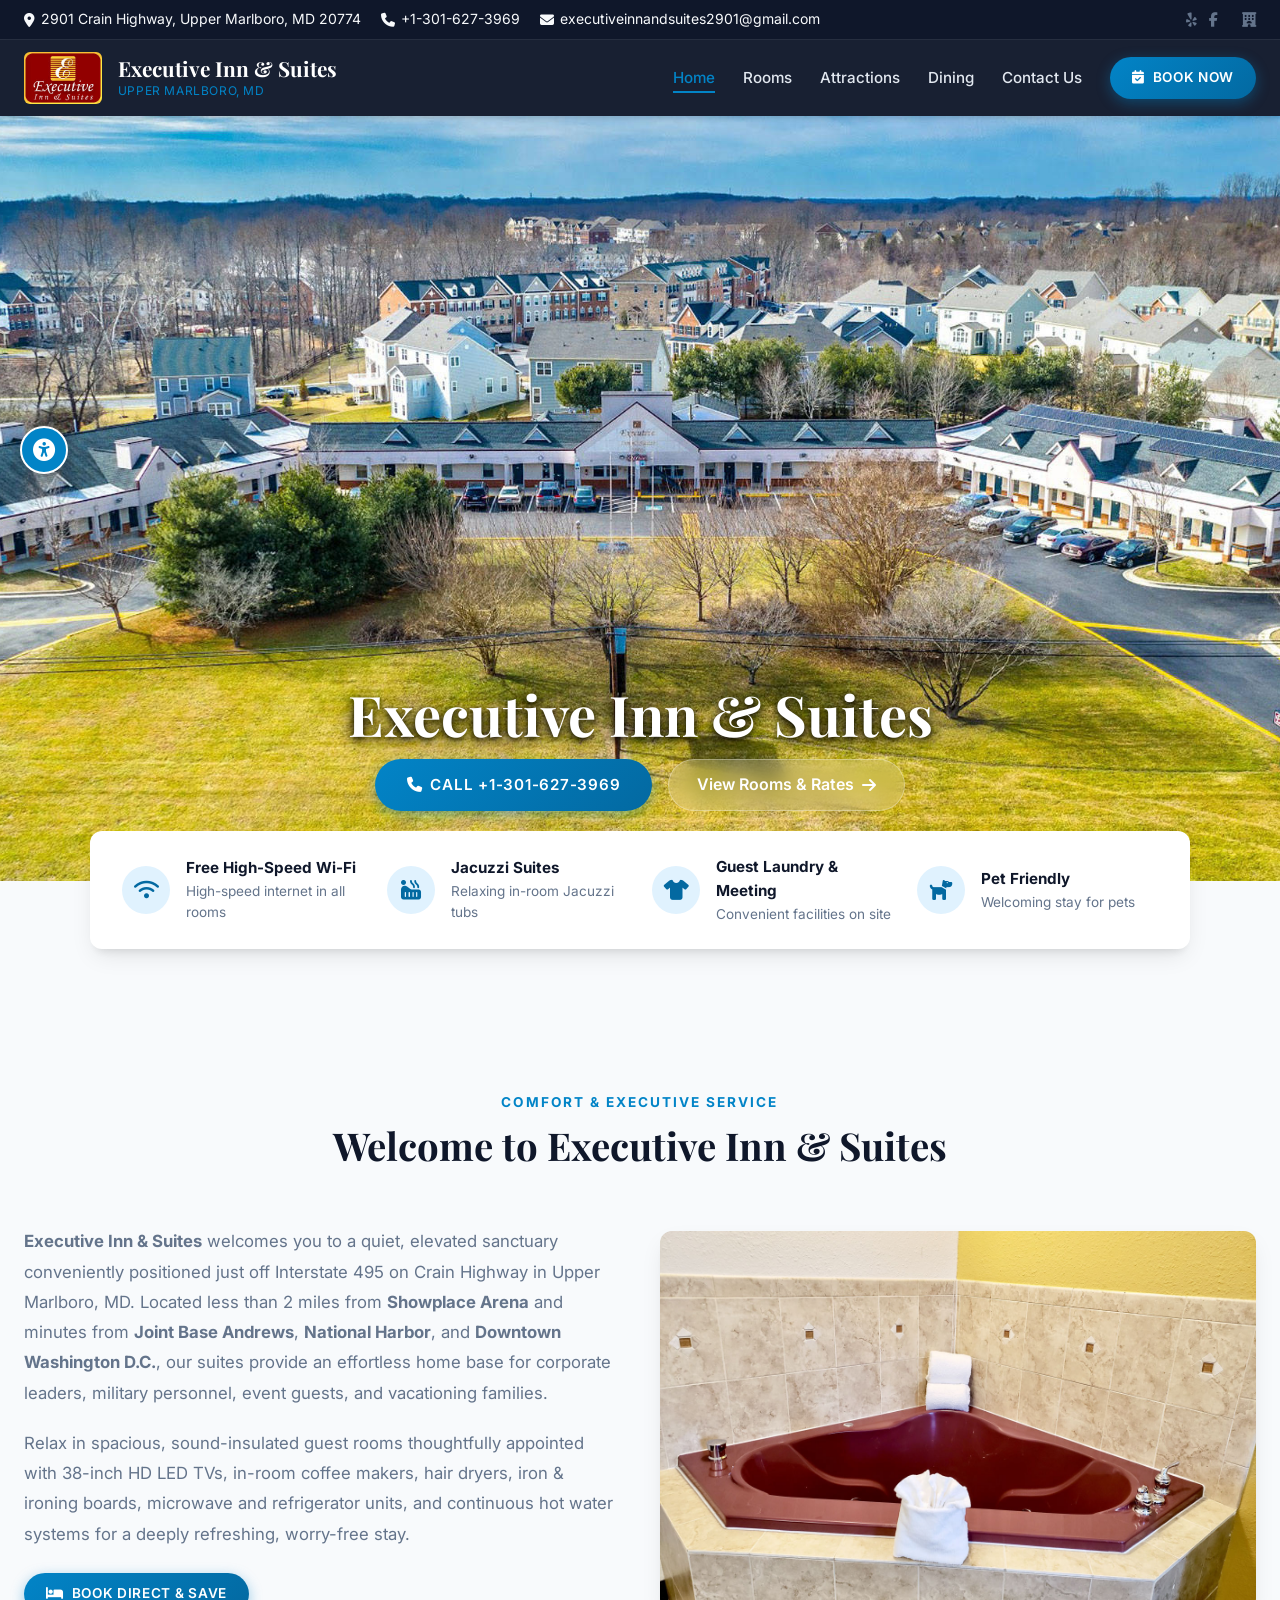
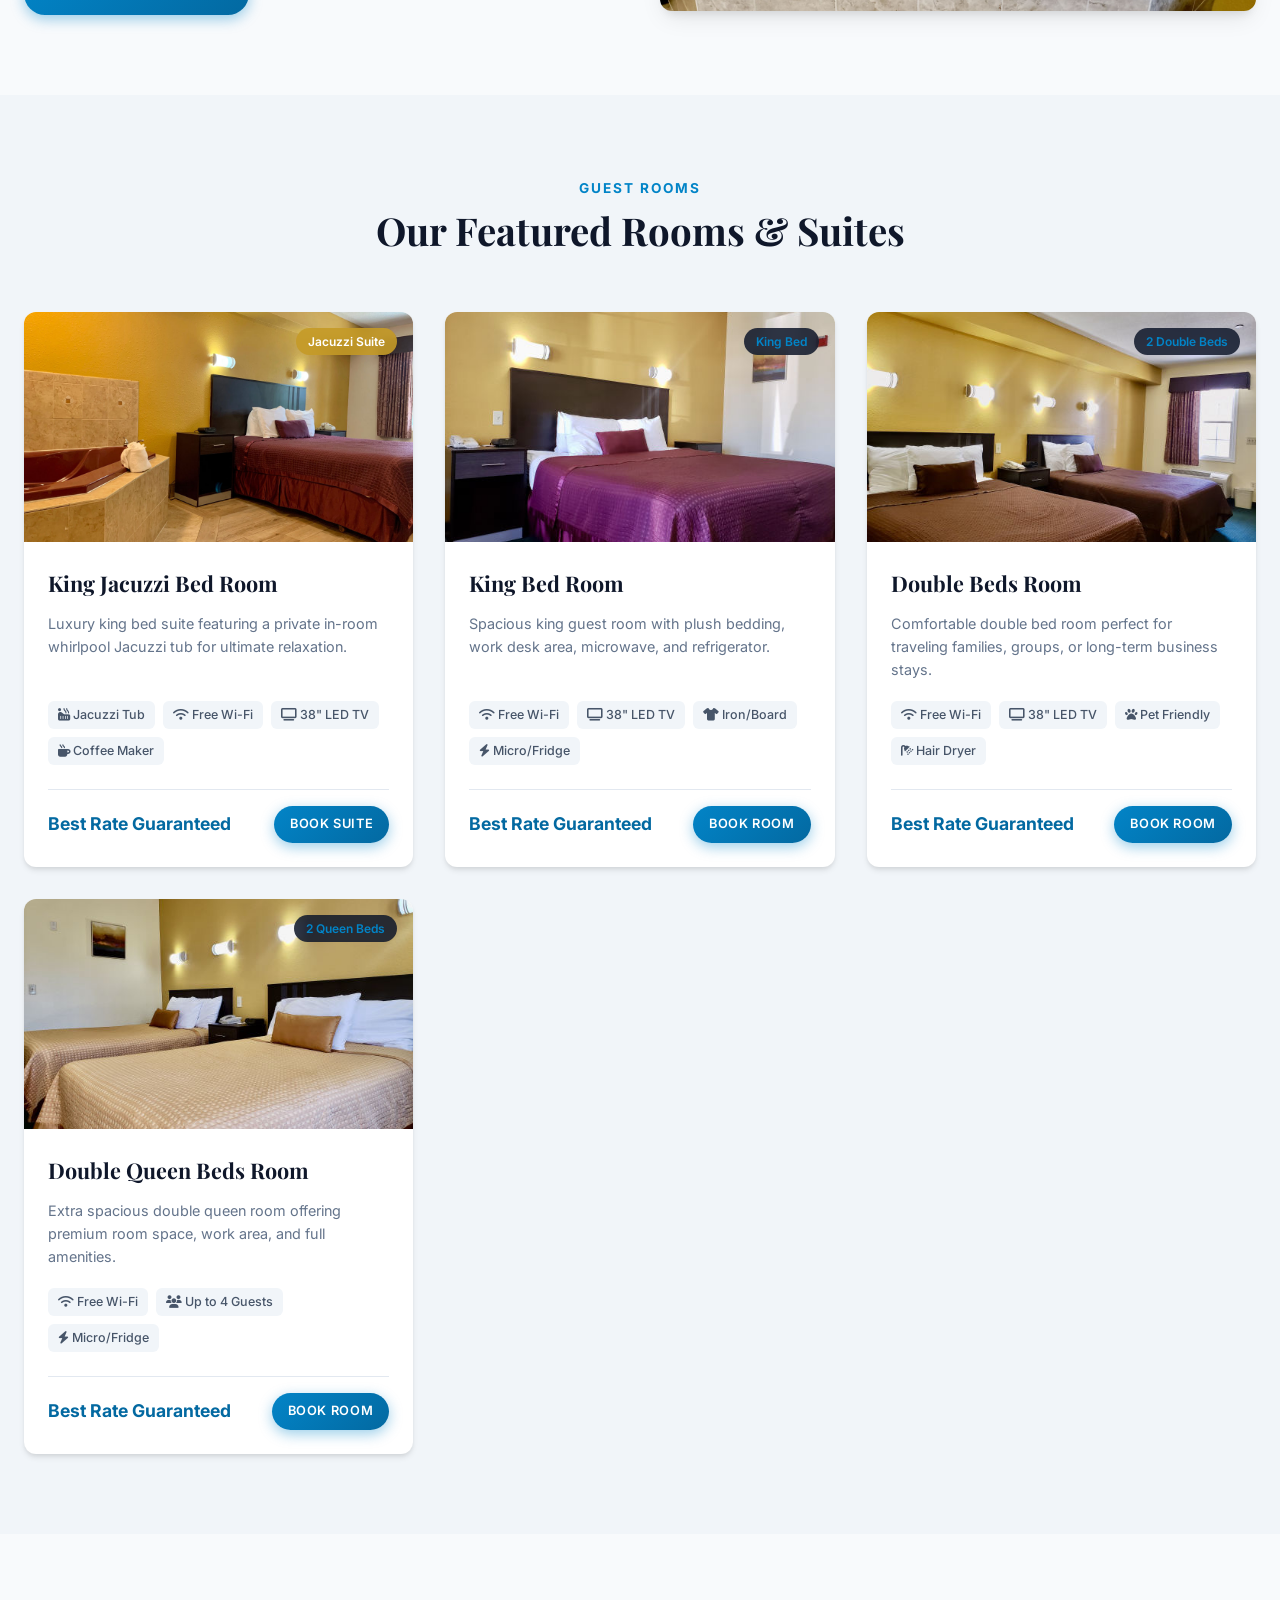
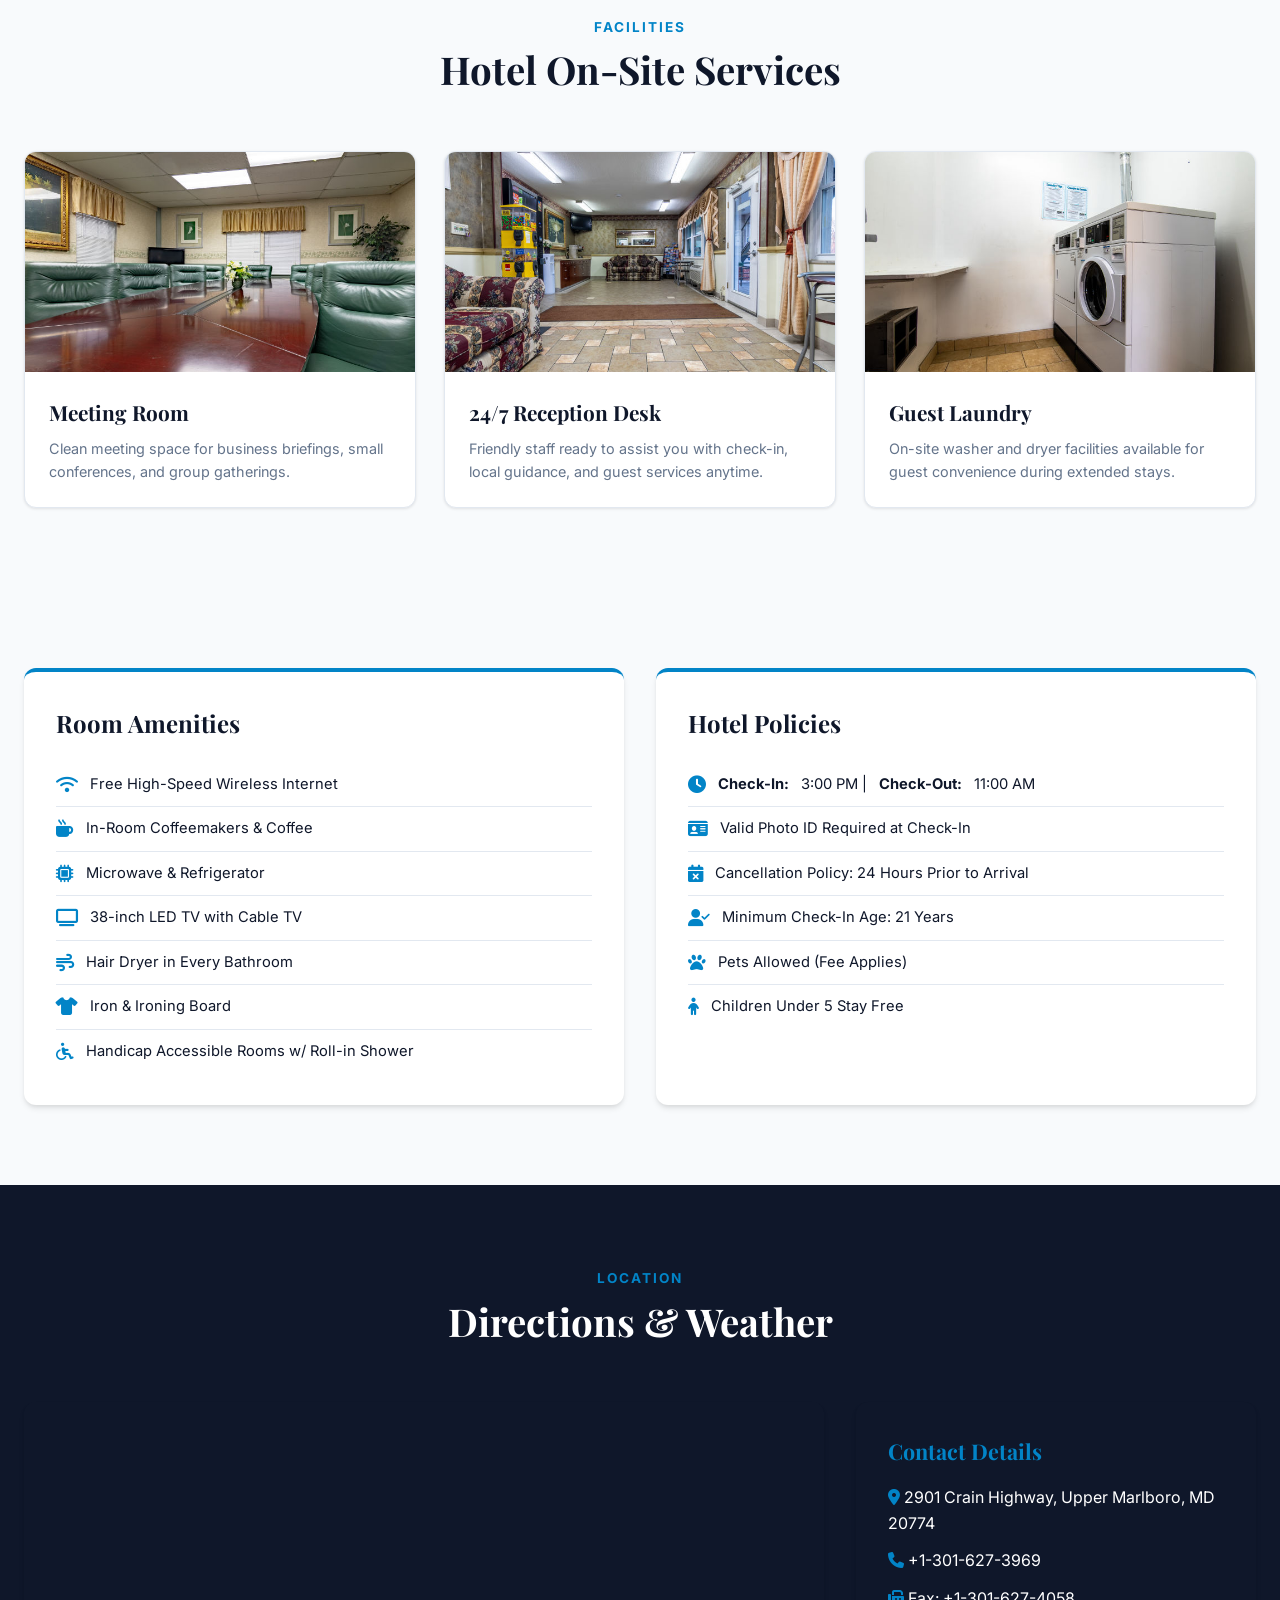
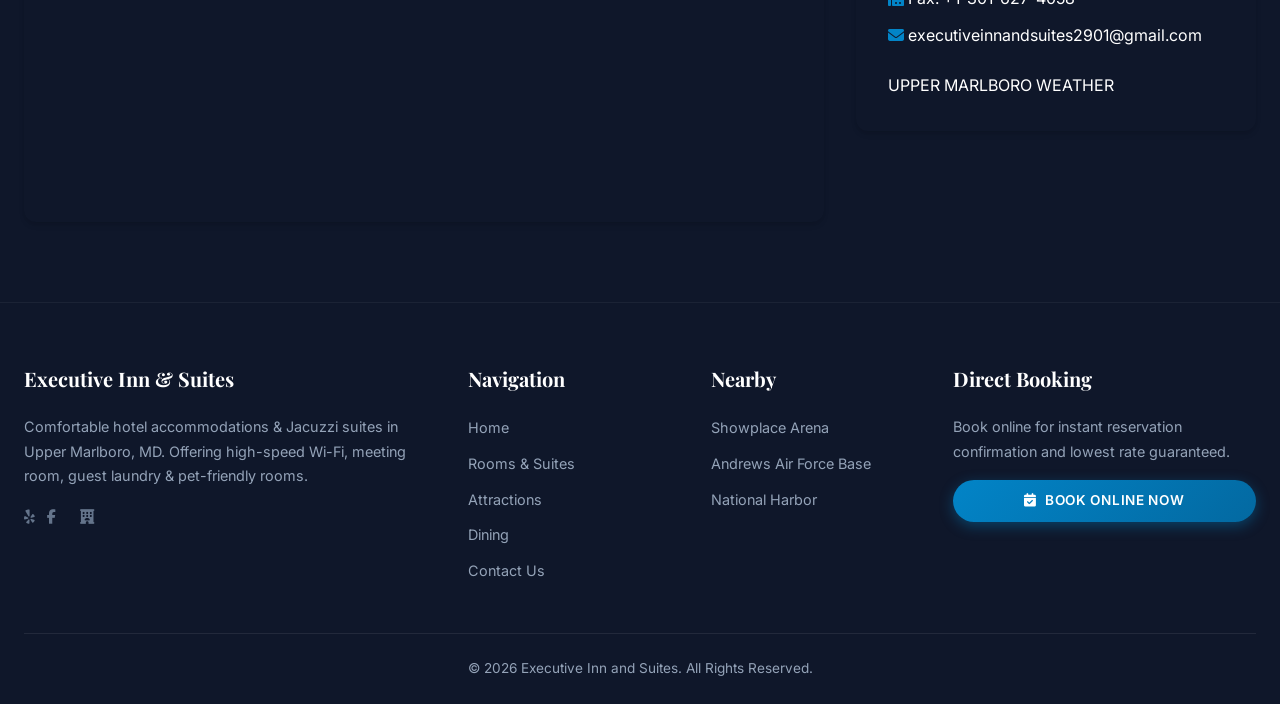
==== commit 44ec4b5a: "Vertically center Accessibility Menu badge on left side of page (top 50% left 20px)" ====
--- a/index.html
+++ b/index.html
@@ -22,7 +22,7 @@
   <meta name="twitter:image" content="https://www.executiveinnmd.com/assets/images/corporate-3-1920x980.jpg">
 
   <link rel="icon" href="assets/images/banner01-128x85.png" type="image/x-icon">
-  <link rel="stylesheet" href="index.css?v=18.0">
+  <link rel="stylesheet" href="index.css?v=19.0">
   <link rel="stylesheet" href="https://cdnjs.cloudflare.com/ajax/libs/font-awesome/6.5.1/css/all.min.css">
 
   <!-- Schema.org JSON-LD for Hotel -->
--- a/index.css
+++ b/index.css
@@ -880,8 +880,9 @@
 /* Accessibility Widget Styles */
 #a11y-toggle-btn {
   position: fixed;
-  bottom: 28vh;
+  top: 50%;
   left: 20px;
+  transform: translateY(-50%);
   z-index: 99999;
   width: 48px;
   height: 48px;
@@ -899,14 +900,15 @@
 }
 
 #a11y-toggle-btn:hover {
-  transform: scale(1.1);
+  transform: translateY(-50%) scale(1.1);
   background: #0369a1;
 }
 
 #a11y-panel {
   position: fixed;
-  bottom: calc(28vh + 60px);
-  left: 20px;
+  top: 50%;
+  left: 80px;
+  transform: translateY(-50%);
   z-index: 99999;
   width: 310px;
   background: #0f172a;
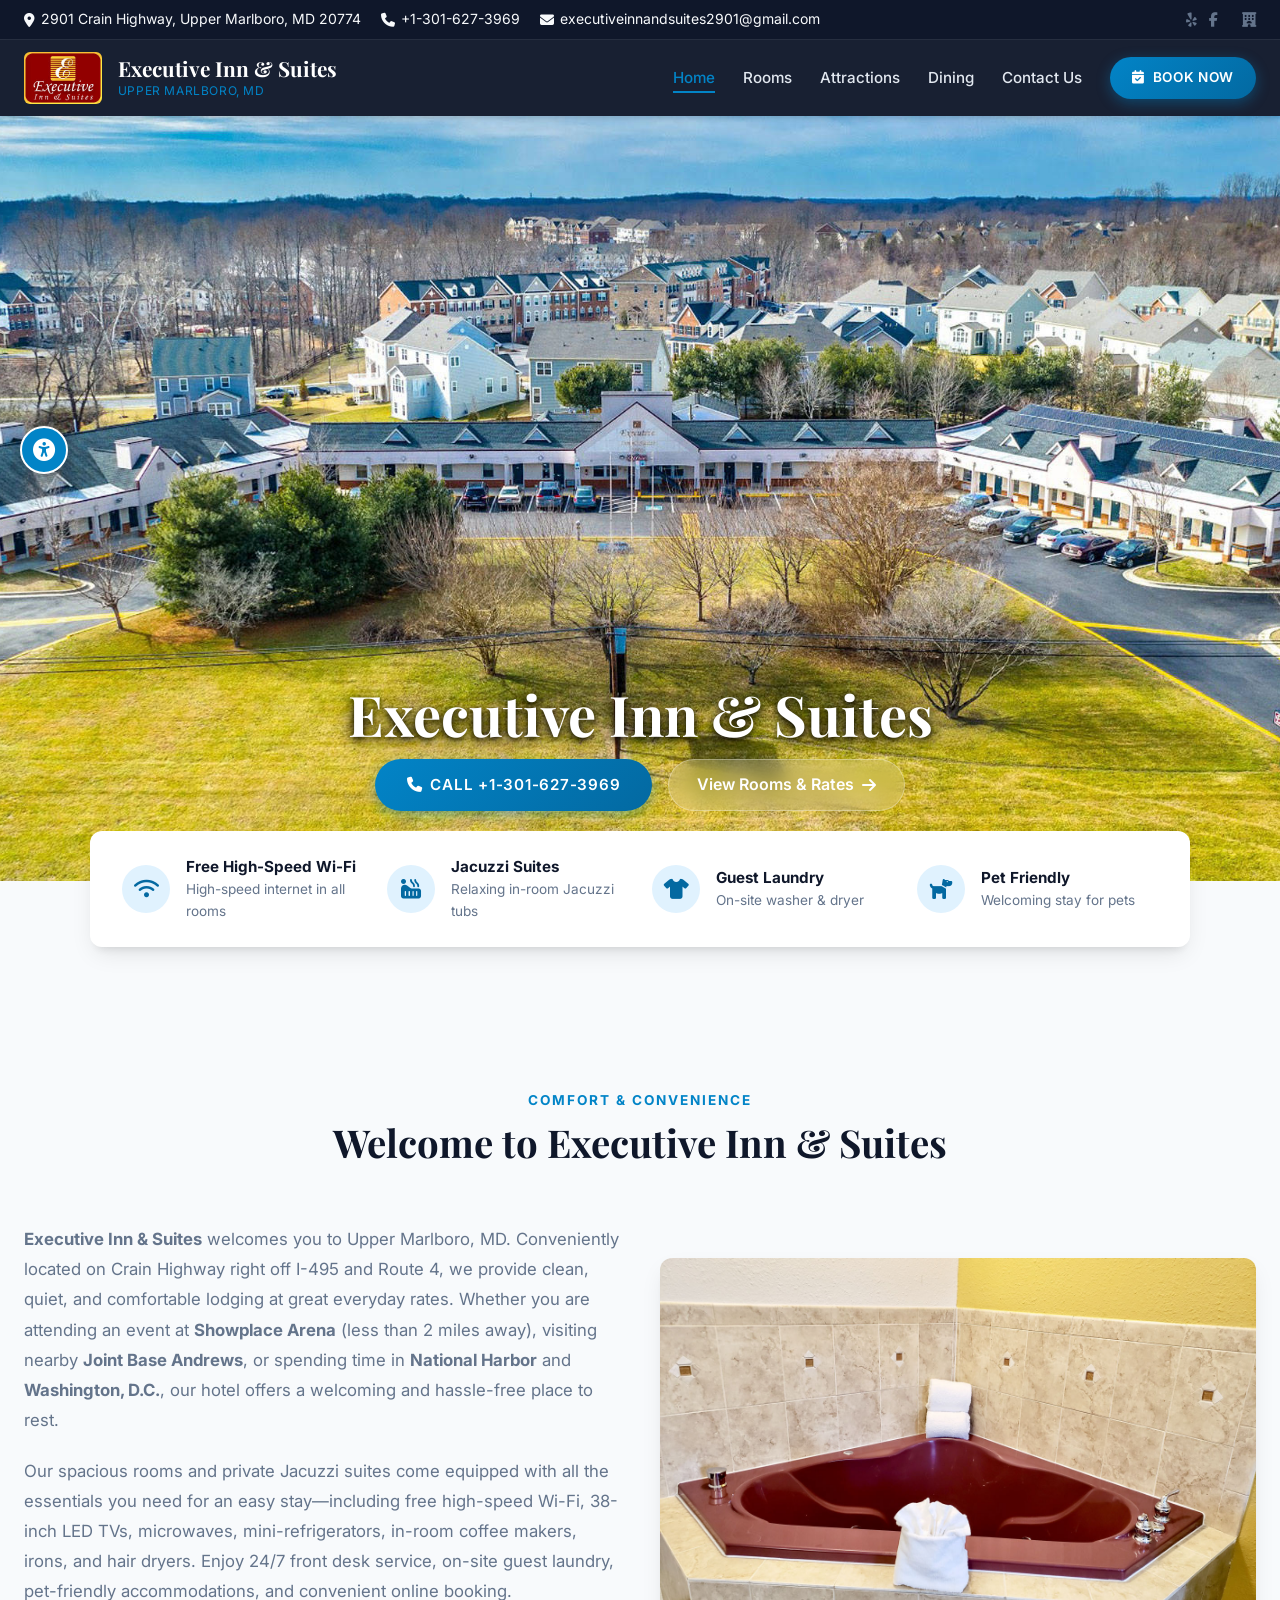
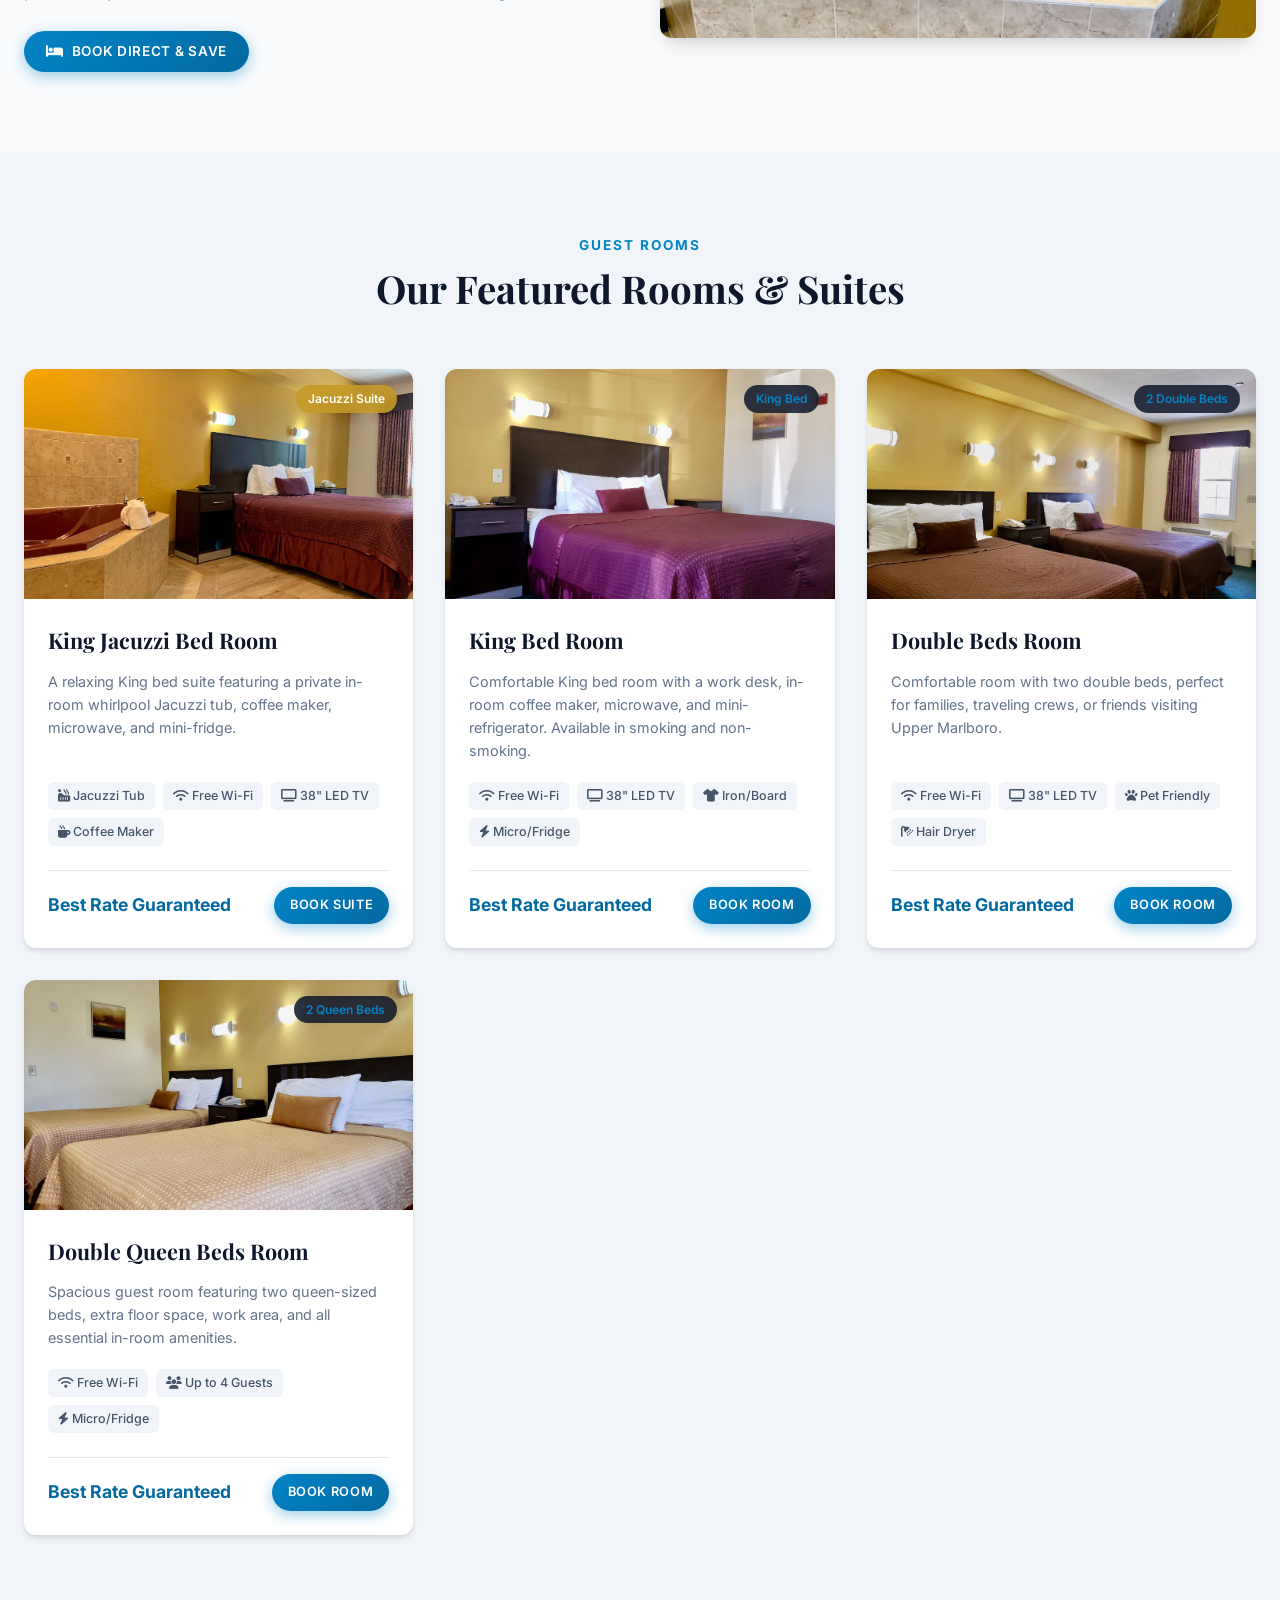
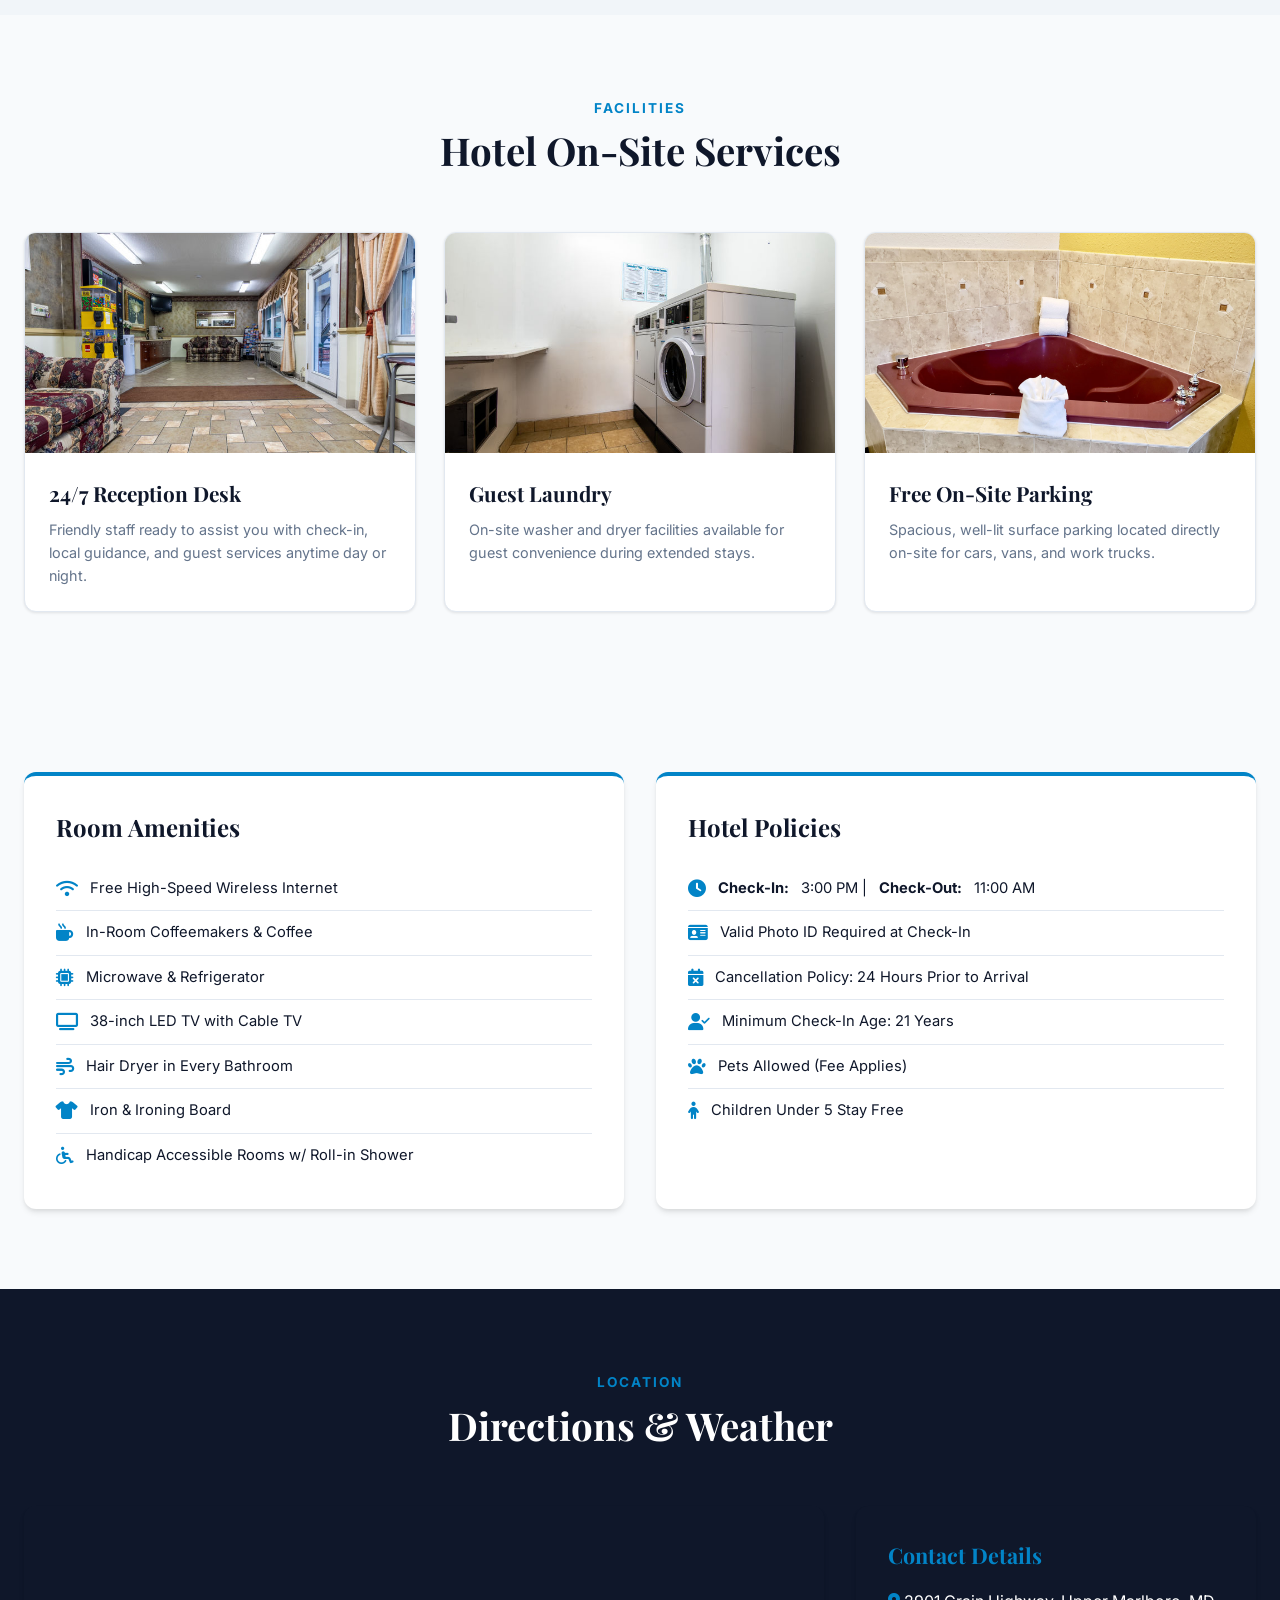
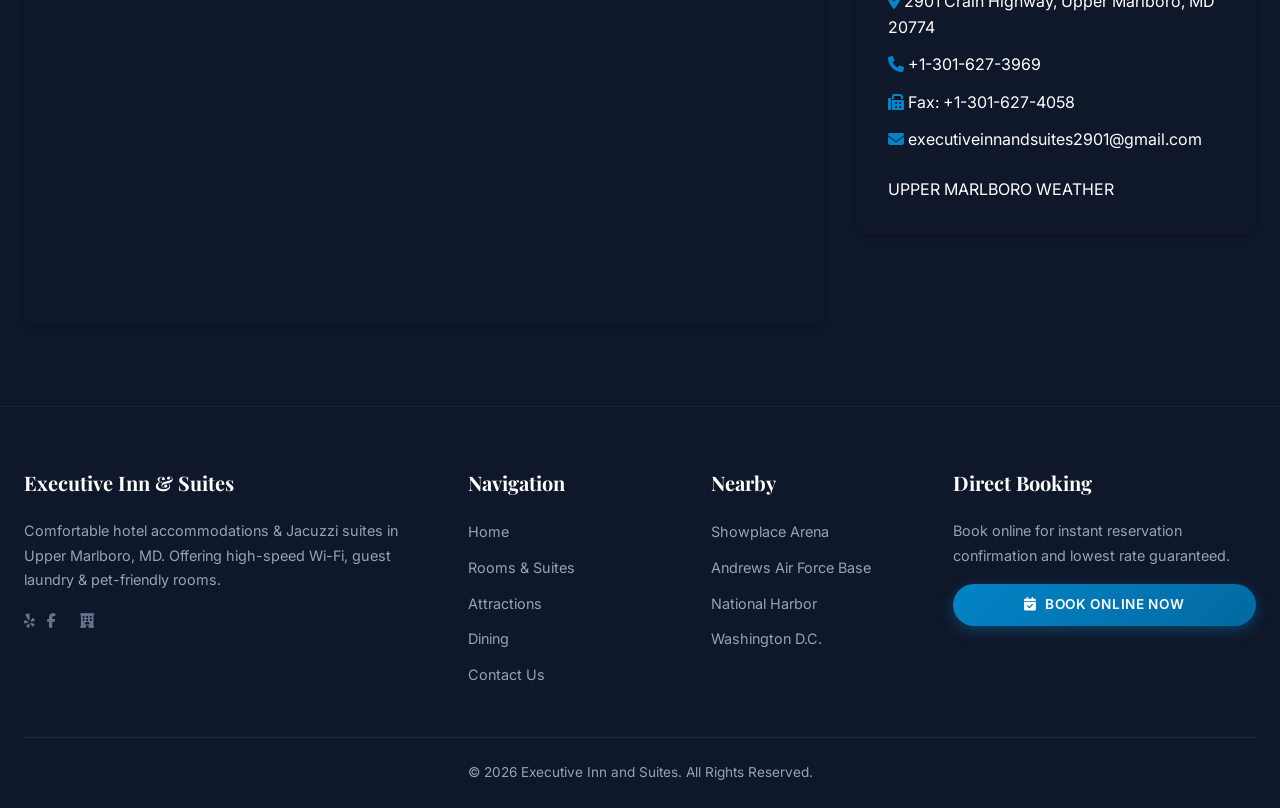
==== commit ce4ac7d2: "Remove meeting room references, simplify copy for midscale audience, and fix HTML tags" ====
--- a/index.html
+++ b/index.html
@@ -4,7 +4,7 @@
   <meta charset="UTF-8">
   <meta name="viewport" content="width=device-width, initial-scale=1.0">
   <title>Executive Inn &amp; Suites Upper Marlboro MD | Hotel near Showplace Arena</title>
-  <meta name="description" content="Executive Inn &amp; Suites in Upper Marlboro MD offering Jacuzzi suites, free Wi-Fi, microwave, fridge &amp; pet-friendly rooms near Showplace Arena &amp; .">
+  <meta name="description" content="Executive Inn &amp; Suites in Upper Marlboro MD offering Jacuzzi suites, free Wi-Fi, microwave, fridge &amp; pet-friendly rooms near Showplace Arena &amp; Washington DC.">
   <meta name="keywords" content="Executive Inn Upper Marlboro MD, hotel Upper Marlboro, Jacuzzi rooms Upper Marlboro, Showplace Arena hotel lodging, pet friendly hotel MD 20774">
   <link rel="canonical" href="https://www.executiveinnmd.com/index.html">
 
@@ -18,7 +18,7 @@
   <!-- Twitter Card -->
   <meta name="twitter:card" content="summary_large_image">
   <meta name="twitter:title" content="Executive Inn &amp; Suites Upper Marlboro MD">
-  <meta name="twitter:description" content="Hotel &amp; Jacuzzi Suites in Upper Marlboro MD near Showplace Arena &amp; . free Wi-Fi &amp; weekly rates.">
+  <meta name="twitter:description" content="Hotel &amp; Jacuzzi Suites in Upper Marlboro MD near Showplace Arena &amp; Washington DC. Free Wi-Fi, weekly rates &amp; pet-friendly rooms.">
   <meta name="twitter:image" content="https://www.executiveinnmd.com/assets/images/corporate-3-1920x980.jpg">
 
   <link rel="icon" href="assets/images/banner01-128x85.png" type="image/x-icon">
@@ -56,11 +56,11 @@
     "petsAllowed": true,
     "amenityFeature": [
       { "@type": "LocationFeatureSpecification", "name": "Free High-Speed Wi-Fi", "value": true },
-      { "@type": "LocationFeatureSpecification", "name": "", "value": true },
+      { "@type": "LocationFeatureSpecification", "name": "Free Self-Parking", "value": true },
       { "@type": "LocationFeatureSpecification", "name": "Jacuzzi Suites Available", "value": true },
       { "@type": "LocationFeatureSpecification", "name": "Pet-Friendly", "value": true },
       { "@type": "LocationFeatureSpecification", "name": "Weekly Rates Available", "value": true },
-      { "@type": "LocationFeatureSpecification", "name": "Meeting Room & Guest Laundry", "value": true }
+      { "@type": "LocationFeatureSpecification", "name": "Guest Laundry", "value": true }
     ]
   }
   </script>
@@ -157,8 +157,8 @@
       <div class="info-item">
         <div class="info-icon"><i class="fa-solid fa-shirt"></i></div>
         <div class="info-text">
-          <h3>Guest Laundry &amp; Meeting</h3>
-          <p>Convenient facilities on site</p>
+          <h3>Guest Laundry</h3>
+          <p>On-site washer &amp; dryer</p>
         </div>
       </div>
       <div class="info-item">
@@ -174,17 +174,17 @@
   <!-- About Section -->
   <section class="section">
     <div class="container">
-            <div class="section-title-wrap">
-        <span class="section-subtitle">Comfort &amp; Executive Service</span>
+      <div class="section-title-wrap">
+        <span class="section-subtitle">Comfort &amp; Convenience</span>
         <h2 class="section-title">Welcome to Executive Inn &amp; Suites</h2>
       </div>
       <div style="display: grid; grid-template-columns: 1fr 1fr; gap: 40px; align-items: center;">
         <div>
           <p style="font-size: 1.05rem; line-height: 1.8; color: var(--text-muted); margin-bottom: 20px;">
-            <strong>Executive Inn &amp; Suites</strong> welcomes you to a quiet, elevated sanctuary conveniently positioned just off Interstate 495 on Crain Highway in Upper Marlboro, MD. Located less than 2 miles from <strong>Showplace Arena</strong> and minutes from <strong>Joint Base Andrews</strong>, <strong>National Harbor</strong>, and <strong>Downtown Washington D.C.</strong>, our suites provide an effortless home base for corporate leaders, military personnel, event guests, and vacationing families.
+            <strong>Executive Inn &amp; Suites</strong> welcomes you to Upper Marlboro, MD. Conveniently located on Crain Highway right off I-495 and Route 4, we provide clean, quiet, and comfortable lodging at great everyday rates. Whether you are attending an event at <strong>Showplace Arena</strong> (less than 2 miles away), visiting nearby <strong>Joint Base Andrews</strong>, or spending time in <strong>National Harbor</strong> and <strong>Washington, D.C.</strong>, our hotel offers a welcoming and hassle-free place to rest.
           </p>
           <p style="font-size: 1.05rem; line-height: 1.8; color: var(--text-muted); margin-bottom: 24px;">
-            Relax in spacious, sound-insulated guest rooms thoughtfully appointed with 38-inch HD LED TVs, in-room coffee makers, hair dryers, iron &amp; ironing boards, microwave and refrigerator units, and continuous hot water systems for a deeply refreshing, worry-free stay.
+            Our spacious rooms and private Jacuzzi suites come equipped with all the essentials you need for an easy stay—including free high-speed Wi-Fi, 38-inch LED TVs, microwaves, mini-refrigerators, in-room coffee makers, irons, and hair dryers. Enjoy 24/7 front desk service, on-site guest laundry, pet-friendly accommodations, and convenient online booking.
           </p>
           <a href="https://live.ipms247.com/booking/book-rooms-executiveinnandsuites" target="_blank" class="btn-book">
             <i class="fa-solid fa-bed"></i> Book Direct &amp; Save
@@ -214,7 +214,7 @@
           </div>
           <div class="room-body">
             <h3 class="room-title">King Jacuzzi Bed Room</h3>
-            <p class="room-desc">Luxury king bed suite featuring a private in-room whirlpool Jacuzzi tub for ultimate relaxation.</p>
+            <p class="room-desc">A relaxing King bed suite featuring a private in-room whirlpool Jacuzzi tub, coffee maker, microwave, and mini-fridge.</p>
             <div class="room-amenities">
               <span class="tag"><i class="fa-solid fa-hot-tub-person"></i> Jacuzzi Tub</span>
               <span class="tag"><i class="fa-solid fa-wifi"></i> Free Wi-Fi</span>
@@ -236,7 +236,7 @@
           </div>
           <div class="room-body">
             <h3 class="room-title">King Bed Room</h3>
-            <p class="room-desc">Spacious king guest room with plush bedding, work desk area, microwave, and refrigerator.</p>
+            <p class="room-desc">Comfortable King bed room with a work desk, in-room coffee maker, microwave, and mini-refrigerator. Available in smoking and non-smoking.</p>
             <div class="room-amenities">
               <span class="tag"><i class="fa-solid fa-wifi"></i> Free Wi-Fi</span>
               <span class="tag"><i class="fa-solid fa-tv"></i> 38" LED TV</span>
@@ -258,7 +258,7 @@
           </div>
           <div class="room-body">
             <h3 class="room-title">Double Beds Room</h3>
-            <p class="room-desc">Comfortable double bed room perfect for traveling families, groups, or long-term business stays.</p>
+            <p class="room-desc">Comfortable room with two double beds, perfect for families, traveling crews, or friends visiting Upper Marlboro.</p>
             <div class="room-amenities">
               <span class="tag"><i class="fa-solid fa-wifi"></i> Free Wi-Fi</span>
               <span class="tag"><i class="fa-solid fa-tv"></i> 38" LED TV</span>
@@ -280,7 +280,7 @@
           </div>
           <div class="room-body">
             <h3 class="room-title">Double Queen Beds Room</h3>
-            <p class="room-desc">Extra spacious double queen room offering premium room space, work area, and full amenities.</p>
+            <p class="room-desc">Spacious guest room featuring two queen-sized beds, extra floor space, work area, and all essential in-room amenities.</p>
             <div class="room-amenities">
               <span class="tag"><i class="fa-solid fa-wifi"></i> Free Wi-Fi</span>
               <span class="tag"><i class="fa-solid fa-users"></i> Up to 4 Guests</span>
@@ -306,18 +306,10 @@
       </div>
       <div style="display: grid; grid-template-columns: repeat(auto-fit, minmax(300px, 1fr)); gap: 28px;">
         <div style="background: #ffffff; border-radius: var(--radius-md); overflow: hidden; box-shadow: var(--shadow-sm); border: 1px solid var(--border-color);">
-          <img src="assets/images/img-5007-hdr-700x467.jpg" alt="Meeting Room" style="height: 220px; width: 100%; object-fit: cover;">
-          <div style="padding: 24px;">
-            <h3 style="font-family: var(--font-serif); font-size: 1.3rem; margin-bottom: 8px;">Meeting Room</h3>
-            <p style="color: var(--text-muted); font-size: 0.9rem;">Clean meeting space for business briefings, small conferences, and group gatherings.</p>
-          </div>
-        </div>
-
-        <div style="background: #ffffff; border-radius: var(--radius-md); overflow: hidden; box-shadow: var(--shadow-sm); border: 1px solid var(--border-color);">
           <img src="assets/images/img-4917-hdr-700x467.jpg" alt="Hotel Reception" style="height: 220px; width: 100%; object-fit: cover;">
           <div style="padding: 24px;">
             <h3 style="font-family: var(--font-serif); font-size: 1.3rem; margin-bottom: 8px;">24/7 Reception Desk</h3>
-            <p style="color: var(--text-muted); font-size: 0.9rem;">Friendly staff ready to assist you with check-in, local guidance, and guest services anytime.</p>
+            <p style="color: var(--text-muted); font-size: 0.9rem;">Friendly staff ready to assist you with check-in, local guidance, and guest services anytime day or night.</p>
           </div>
         </div>
 
@@ -326,6 +318,14 @@
           <div style="padding: 24px;">
             <h3 style="font-family: var(--font-serif); font-size: 1.3rem; margin-bottom: 8px;">Guest Laundry</h3>
             <p style="color: var(--text-muted); font-size: 0.9rem;">On-site washer and dryer facilities available for guest convenience during extended stays.</p>
+          </div>
+        </div>
+
+        <div style="background: #ffffff; border-radius: var(--radius-md); overflow: hidden; box-shadow: var(--shadow-sm); border: 1px solid var(--border-color);">
+          <img src="assets/images/20190314-125435-1322x992.jpg" alt="Free On-Site Parking" style="height: 220px; width: 100%; object-fit: cover;">
+          <div style="padding: 24px;">
+            <h3 style="font-family: var(--font-serif); font-size: 1.3rem; margin-bottom: 8px;">Free On-Site Parking</h3>
+            <p style="color: var(--text-muted); font-size: 0.9rem;">Spacious, well-lit surface parking located directly on-site for cars, vans, and work trucks.</p>
           </div>
         </div>
       </div>
@@ -397,7 +397,7 @@
       <div class="footer-grid">
         <div class="footer-col">
           <h3>Executive Inn &amp; Suites</h3>
-          <p>Comfortable hotel accommodations &amp; Jacuzzi suites in Upper Marlboro, MD. Offering high-speed Wi-Fi, meeting room, guest laundry &amp; pet-friendly rooms.</p>
+          <p>Comfortable hotel accommodations &amp; Jacuzzi suites in Upper Marlboro, MD. Offering high-speed Wi-Fi, guest laundry &amp; pet-friendly rooms.</p>
           <div class="header-social">
             <a href="https://www.yelp.com/biz/executive-inn-and-suites-upper-marlboro" target="_blank"><i class="fa-brands fa-yelp"></i></a>
             <a href="https://www.facebook.com/Executive-Inn-Suites-304655037137948" target="_blank"><i class="fa-brands fa-facebook-f"></i></a>
@@ -419,10 +419,9 @@
           <h4>Nearby</h4>
           <ul class="footer-links">
             <li><a href="attractions.html">Showplace Arena</a></li>
-            <li><a href="attractions.html"></a></li>
-            <li><a href="attractions.html"></a></li>
             <li><a href="attractions.html">Andrews Air Force Base</a></li>
             <li><a href="attractions.html">National Harbor</a></li>
+            <li><a href="attractions.html">Washington D.C.</a></li>
           </ul>
         </div>
         <div class="footer-col">
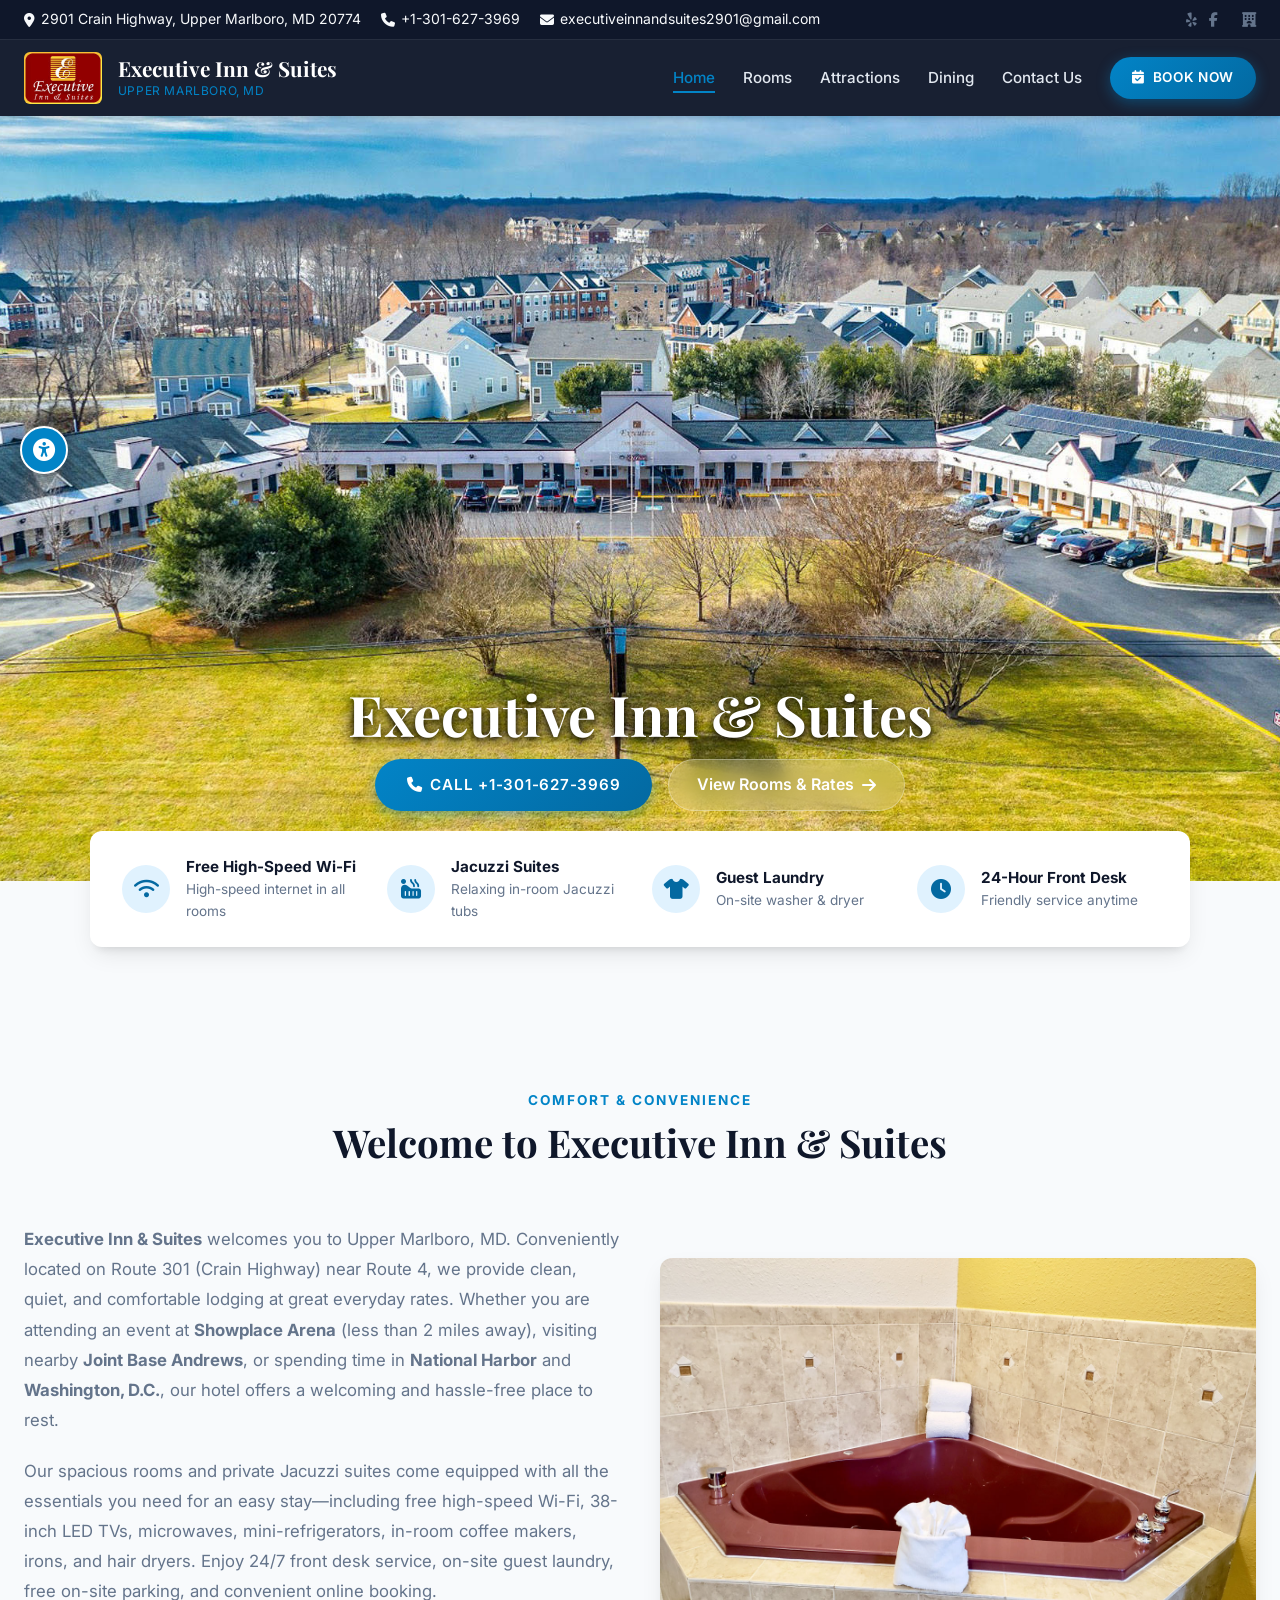
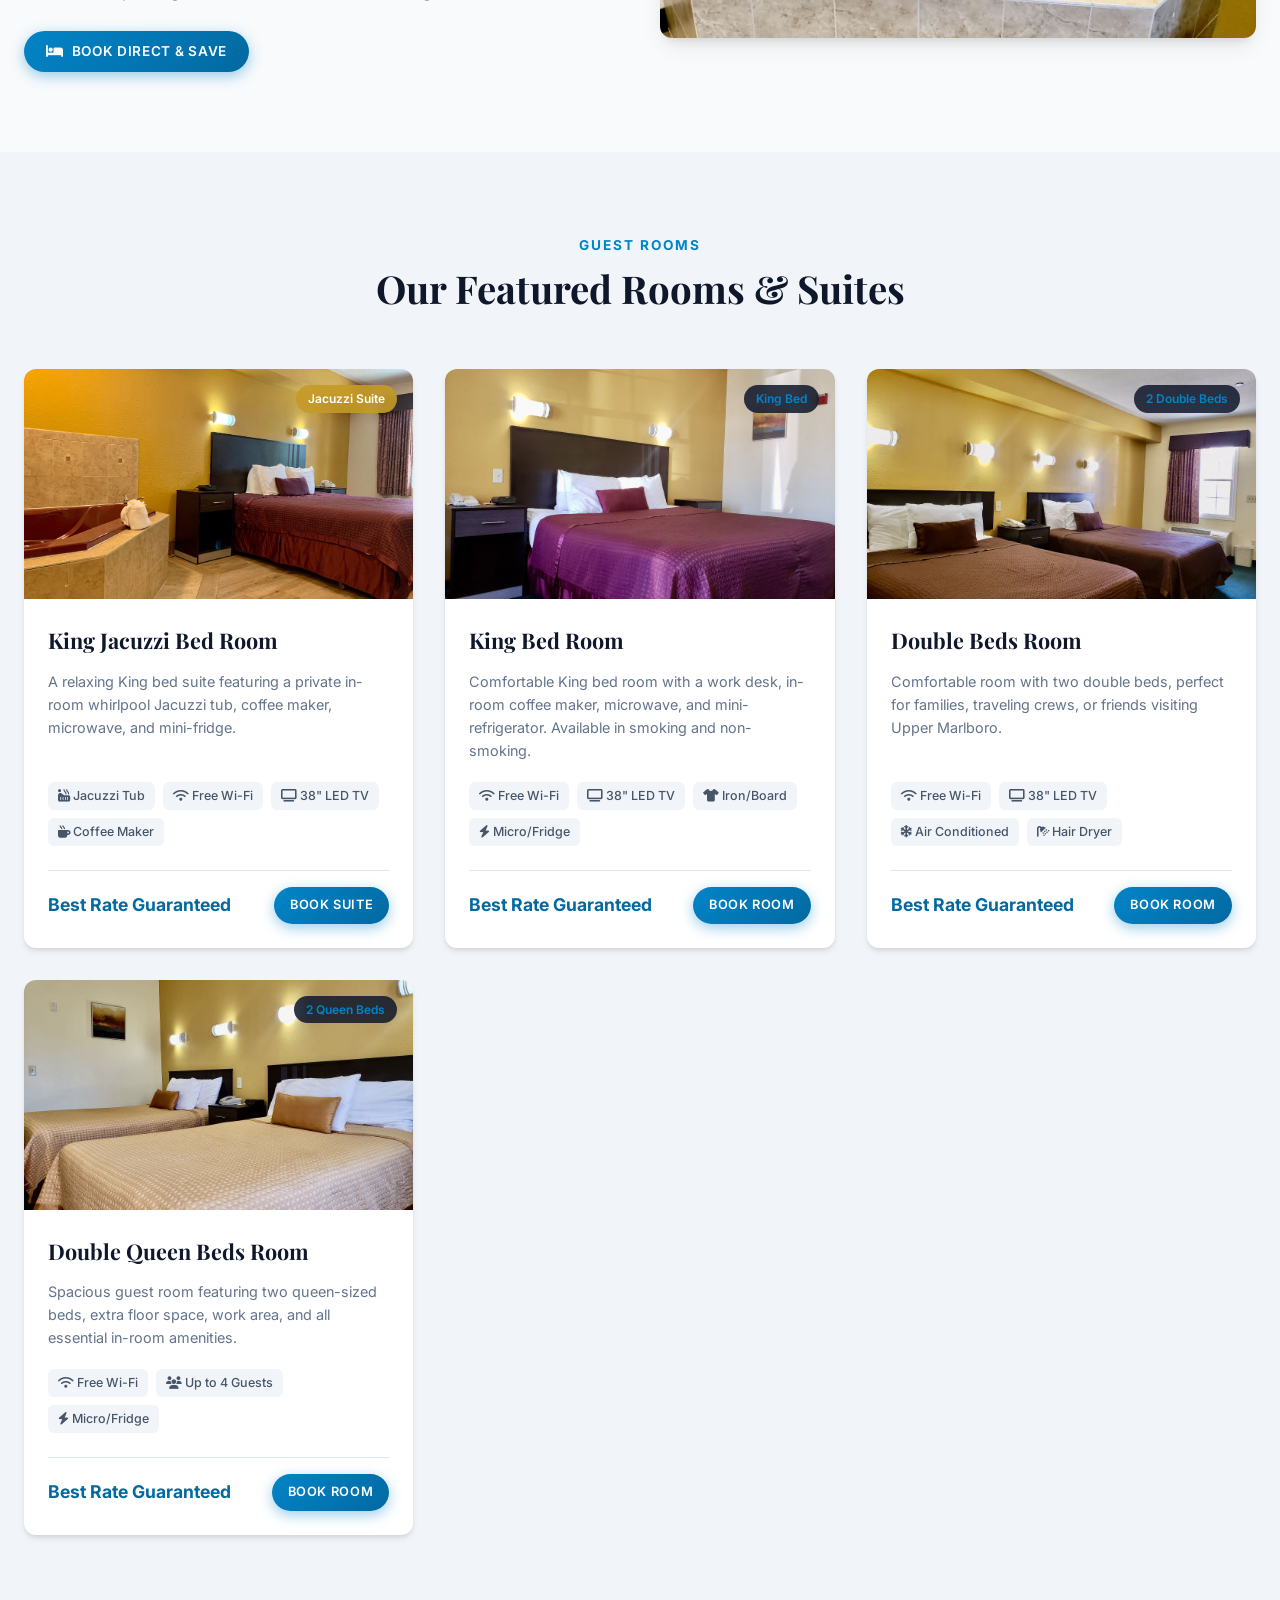
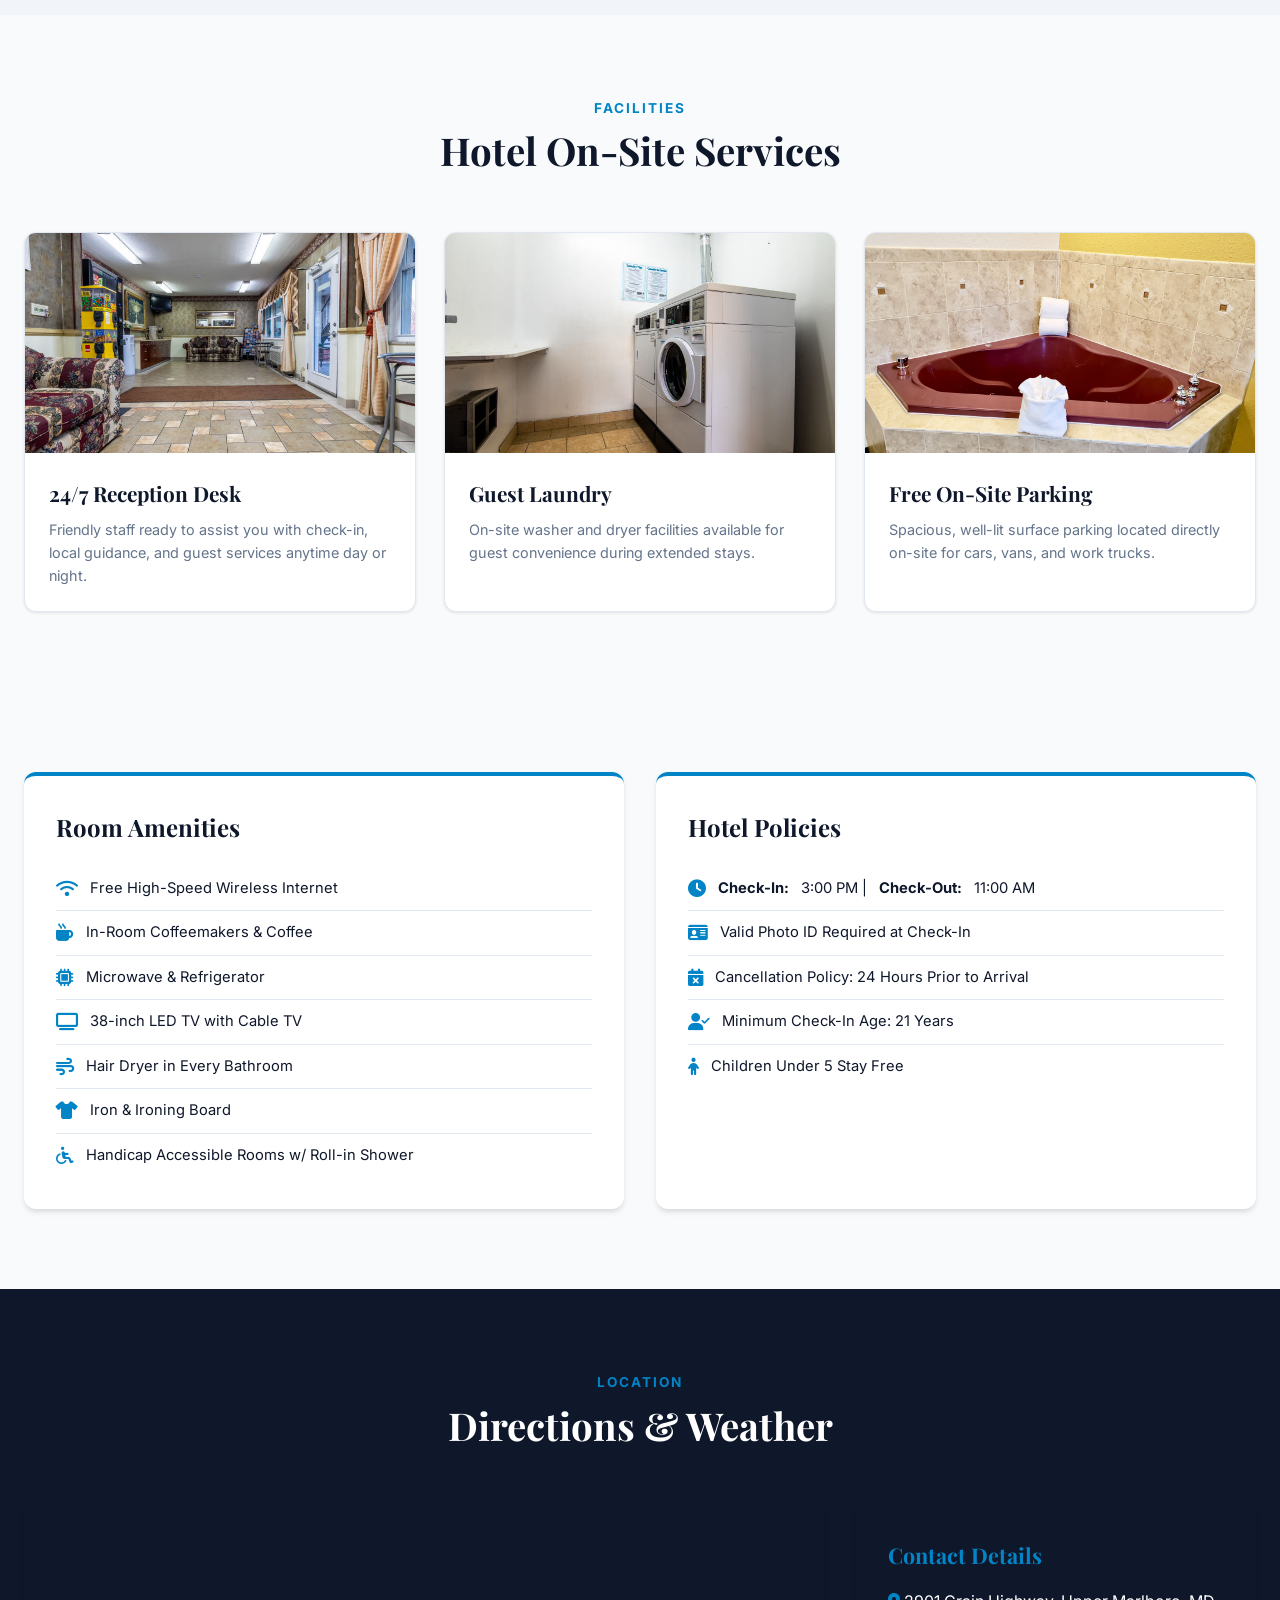
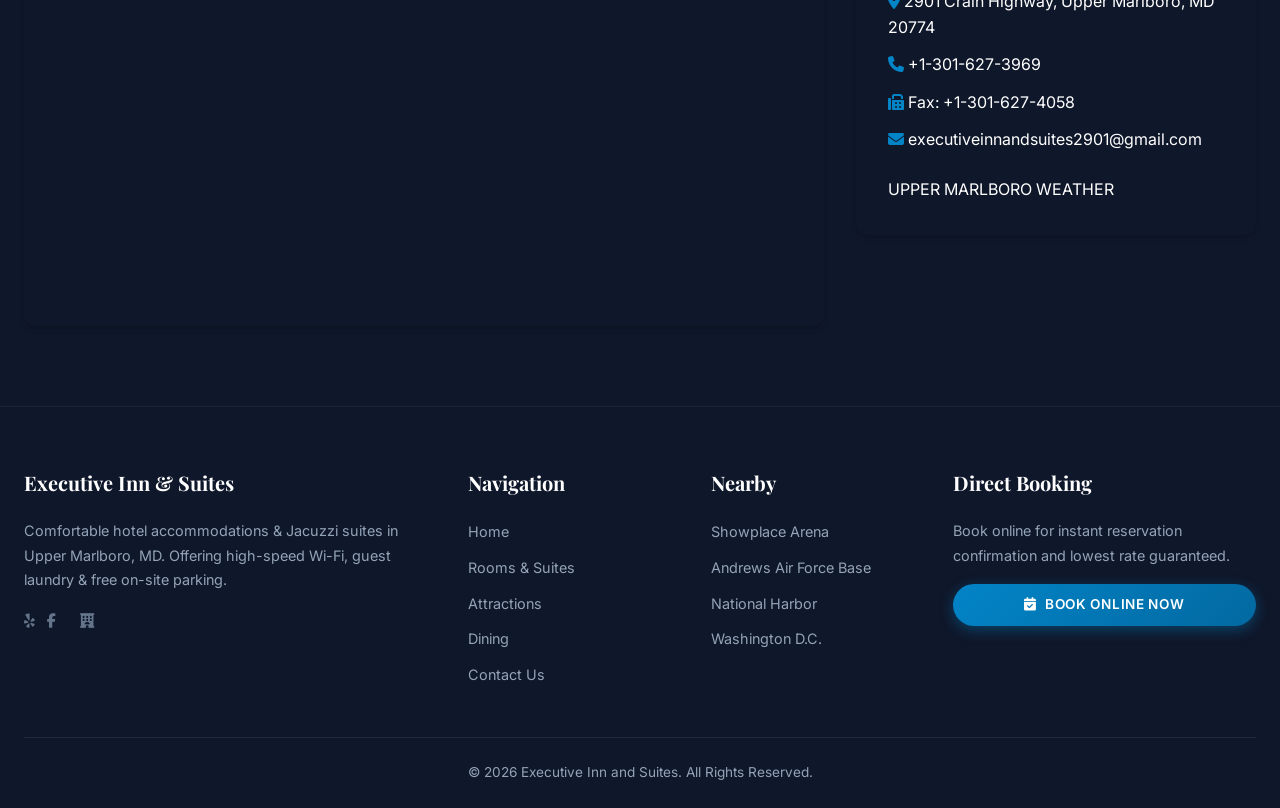
==== commit 8fe8655f: "Correct highway reference to Route 301 and remove pet-friendly mentions" ====
--- a/index.html
+++ b/index.html
@@ -4,13 +4,13 @@
   <meta charset="UTF-8">
   <meta name="viewport" content="width=device-width, initial-scale=1.0">
   <title>Executive Inn &amp; Suites Upper Marlboro MD | Hotel near Showplace Arena</title>
-  <meta name="description" content="Executive Inn &amp; Suites in Upper Marlboro MD offering Jacuzzi suites, free Wi-Fi, microwave, fridge &amp; pet-friendly rooms near Showplace Arena &amp; Washington DC.">
-  <meta name="keywords" content="Executive Inn Upper Marlboro MD, hotel Upper Marlboro, Jacuzzi rooms Upper Marlboro, Showplace Arena hotel lodging, pet friendly hotel MD 20774">
+  <meta name="description" content="Executive Inn &amp; Suites in Upper Marlboro MD offering Jacuzzi suites, free Wi-Fi, microwave, fridge &amp; weekly rates near Showplace Arena &amp; Washington DC.">
+  <meta name="keywords" content="Executive Inn Upper Marlboro MD, hotel Upper Marlboro, Jacuzzi rooms Upper Marlboro, Showplace Arena hotel lodging, Route 301 hotel, MD 20774">
   <link rel="canonical" href="https://www.executiveinnmd.com/index.html">
 
   <!-- Open Graph -->
   <meta property="og:title" content="Executive Inn &amp; Suites Upper Marlboro MD | Comfortable Hotel &amp; Jacuzzi Suites">
-  <meta property="og:description" content="Book your stay at Executive Inn &amp; Suites Upper Marlboro MD featuring Jacuzzi suites, free high-speed Wi-Fi, pet-friendly accommodations &amp; easy access to Washington DC.">
+  <meta property="og:description" content="Book your stay at Executive Inn &amp; Suites Upper Marlboro MD featuring Jacuzzi suites, free high-speed Wi-Fi, comfortable accommodations &amp; easy access to Washington DC.">
   <meta property="og:image" content="https://www.executiveinnmd.com/assets/images/corporate-3-1920x980.jpg">
   <meta property="og:url" content="https://www.executiveinnmd.com/">
   <meta property="og:type" content="website">
@@ -18,7 +18,7 @@
   <!-- Twitter Card -->
   <meta name="twitter:card" content="summary_large_image">
   <meta name="twitter:title" content="Executive Inn &amp; Suites Upper Marlboro MD">
-  <meta name="twitter:description" content="Hotel &amp; Jacuzzi Suites in Upper Marlboro MD near Showplace Arena &amp; Washington DC. Free Wi-Fi, weekly rates &amp; pet-friendly rooms.">
+  <meta name="twitter:description" content="Hotel &amp; Jacuzzi Suites in Upper Marlboro MD near Showplace Arena &amp; Washington DC. Free Wi-Fi, microwave, fridge &amp; weekly rates.">
   <meta name="twitter:image" content="https://www.executiveinnmd.com/assets/images/corporate-3-1920x980.jpg">
 
   <link rel="icon" href="assets/images/banner01-128x85.png" type="image/x-icon">
@@ -53,12 +53,10 @@
     "hasMap": "https://goo.gl/maps/h1s1gSwGKWCaCMSU7",
     "checkinTime": "15:00",
     "checkoutTime": "11:00",
-    "petsAllowed": true,
     "amenityFeature": [
       { "@type": "LocationFeatureSpecification", "name": "Free High-Speed Wi-Fi", "value": true },
       { "@type": "LocationFeatureSpecification", "name": "Free Self-Parking", "value": true },
       { "@type": "LocationFeatureSpecification", "name": "Jacuzzi Suites Available", "value": true },
-      { "@type": "LocationFeatureSpecification", "name": "Pet-Friendly", "value": true },
       { "@type": "LocationFeatureSpecification", "name": "Weekly Rates Available", "value": true },
       { "@type": "LocationFeatureSpecification", "name": "Guest Laundry", "value": true }
     ]
@@ -162,10 +160,10 @@
         </div>
       </div>
       <div class="info-item">
-        <div class="info-icon"><i class="fa-solid fa-dog"></i></div>
+        <div class="info-icon"><i class="fa-solid fa-clock"></i></div>
         <div class="info-text">
-          <h3>Pet Friendly</h3>
-          <p>Welcoming stay for pets</p>
+          <h3>24-Hour Front Desk</h3>
+          <p>Friendly service anytime</p>
         </div>
       </div>
     </div>
@@ -181,10 +179,10 @@
       <div style="display: grid; grid-template-columns: 1fr 1fr; gap: 40px; align-items: center;">
         <div>
           <p style="font-size: 1.05rem; line-height: 1.8; color: var(--text-muted); margin-bottom: 20px;">
-            <strong>Executive Inn &amp; Suites</strong> welcomes you to Upper Marlboro, MD. Conveniently located on Crain Highway right off I-495 and Route 4, we provide clean, quiet, and comfortable lodging at great everyday rates. Whether you are attending an event at <strong>Showplace Arena</strong> (less than 2 miles away), visiting nearby <strong>Joint Base Andrews</strong>, or spending time in <strong>National Harbor</strong> and <strong>Washington, D.C.</strong>, our hotel offers a welcoming and hassle-free place to rest.
+            <strong>Executive Inn &amp; Suites</strong> welcomes you to Upper Marlboro, MD. Conveniently located on Route 301 (Crain Highway) near Route 4, we provide clean, quiet, and comfortable lodging at great everyday rates. Whether you are attending an event at <strong>Showplace Arena</strong> (less than 2 miles away), visiting nearby <strong>Joint Base Andrews</strong>, or spending time in <strong>National Harbor</strong> and <strong>Washington, D.C.</strong>, our hotel offers a welcoming and hassle-free place to rest.
           </p>
           <p style="font-size: 1.05rem; line-height: 1.8; color: var(--text-muted); margin-bottom: 24px;">
-            Our spacious rooms and private Jacuzzi suites come equipped with all the essentials you need for an easy stay—including free high-speed Wi-Fi, 38-inch LED TVs, microwaves, mini-refrigerators, in-room coffee makers, irons, and hair dryers. Enjoy 24/7 front desk service, on-site guest laundry, pet-friendly accommodations, and convenient online booking.
+            Our spacious rooms and private Jacuzzi suites come equipped with all the essentials you need for an easy stay—including free high-speed Wi-Fi, 38-inch LED TVs, microwaves, mini-refrigerators, in-room coffee makers, irons, and hair dryers. Enjoy 24/7 front desk service, on-site guest laundry, free on-site parking, and convenient online booking.
           </p>
           <a href="https://live.ipms247.com/booking/book-rooms-executiveinnandsuites" target="_blank" class="btn-book">
             <i class="fa-solid fa-bed"></i> Book Direct &amp; Save
@@ -262,7 +260,7 @@
             <div class="room-amenities">
               <span class="tag"><i class="fa-solid fa-wifi"></i> Free Wi-Fi</span>
               <span class="tag"><i class="fa-solid fa-tv"></i> 38" LED TV</span>
-              <span class="tag"><i class="fa-solid fa-paw"></i> Pet Friendly</span>
+              <span class="tag"><i class="fa-solid fa-snowflake"></i> Air Conditioned</span>
               <span class="tag"><i class="fa-solid fa-shower"></i> Hair Dryer</span>
             </div>
             <div class="room-footer">
@@ -356,7 +354,6 @@
             <li><i class="fa-solid fa-id-card policy-icon"></i> Valid Photo ID Required at Check-In</li>
             <li><i class="fa-solid fa-calendar-xmark policy-icon"></i> Cancellation Policy: 24 Hours Prior to Arrival</li>
             <li><i class="fa-solid fa-user-check policy-icon"></i> Minimum Check-In Age: 21 Years</li>
-            <li><i class="fa-solid fa-paw policy-icon"></i> Pets Allowed (Fee Applies)</li>
             <li><i class="fa-solid fa-child policy-icon"></i> Children Under 5 Stay Free</li>
           </ul>
         </div>
@@ -397,7 +394,7 @@
       <div class="footer-grid">
         <div class="footer-col">
           <h3>Executive Inn &amp; Suites</h3>
-          <p>Comfortable hotel accommodations &amp; Jacuzzi suites in Upper Marlboro, MD. Offering high-speed Wi-Fi, guest laundry &amp; pet-friendly rooms.</p>
+          <p>Comfortable hotel accommodations &amp; Jacuzzi suites in Upper Marlboro, MD. Offering high-speed Wi-Fi, guest laundry &amp; free on-site parking.</p>
           <div class="header-social">
             <a href="https://www.yelp.com/biz/executive-inn-and-suites-upper-marlboro" target="_blank"><i class="fa-brands fa-yelp"></i></a>
             <a href="https://www.facebook.com/Executive-Inn-Suites-304655037137948" target="_blank"><i class="fa-brands fa-facebook-f"></i></a>
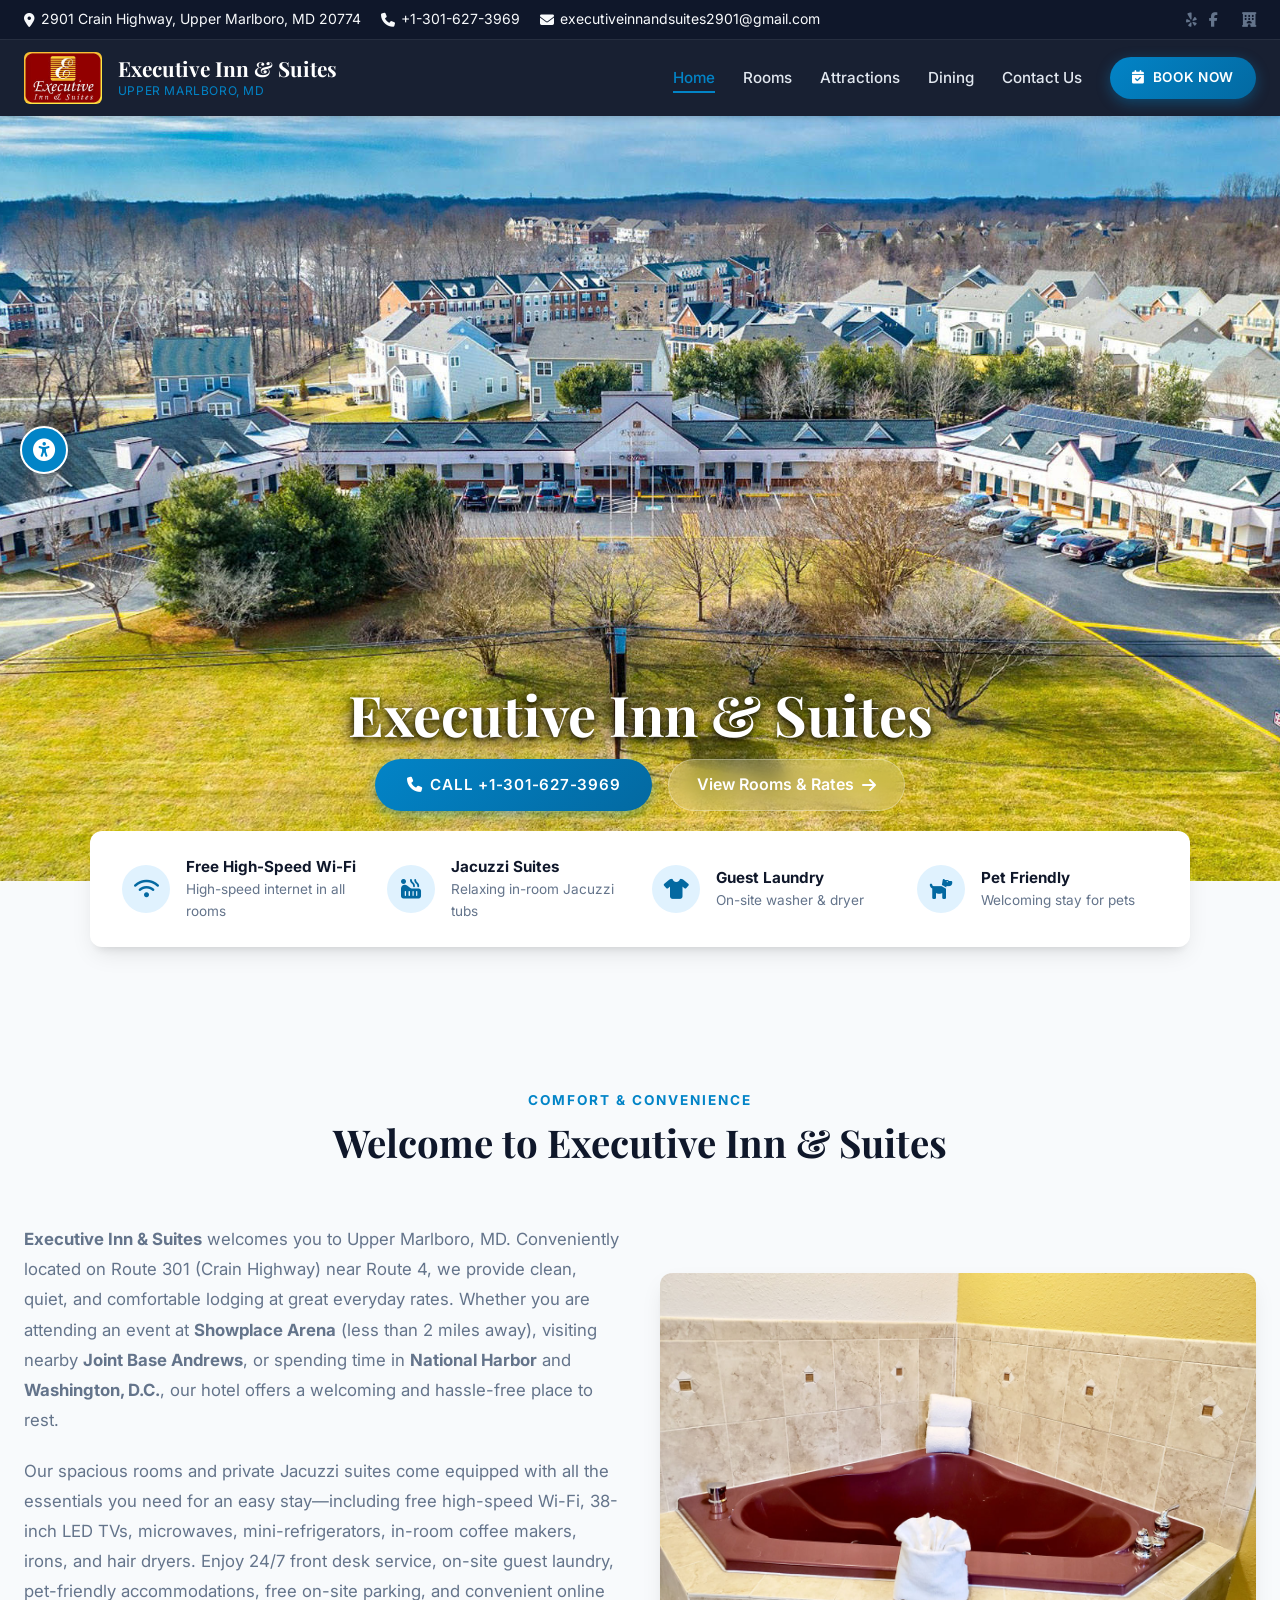
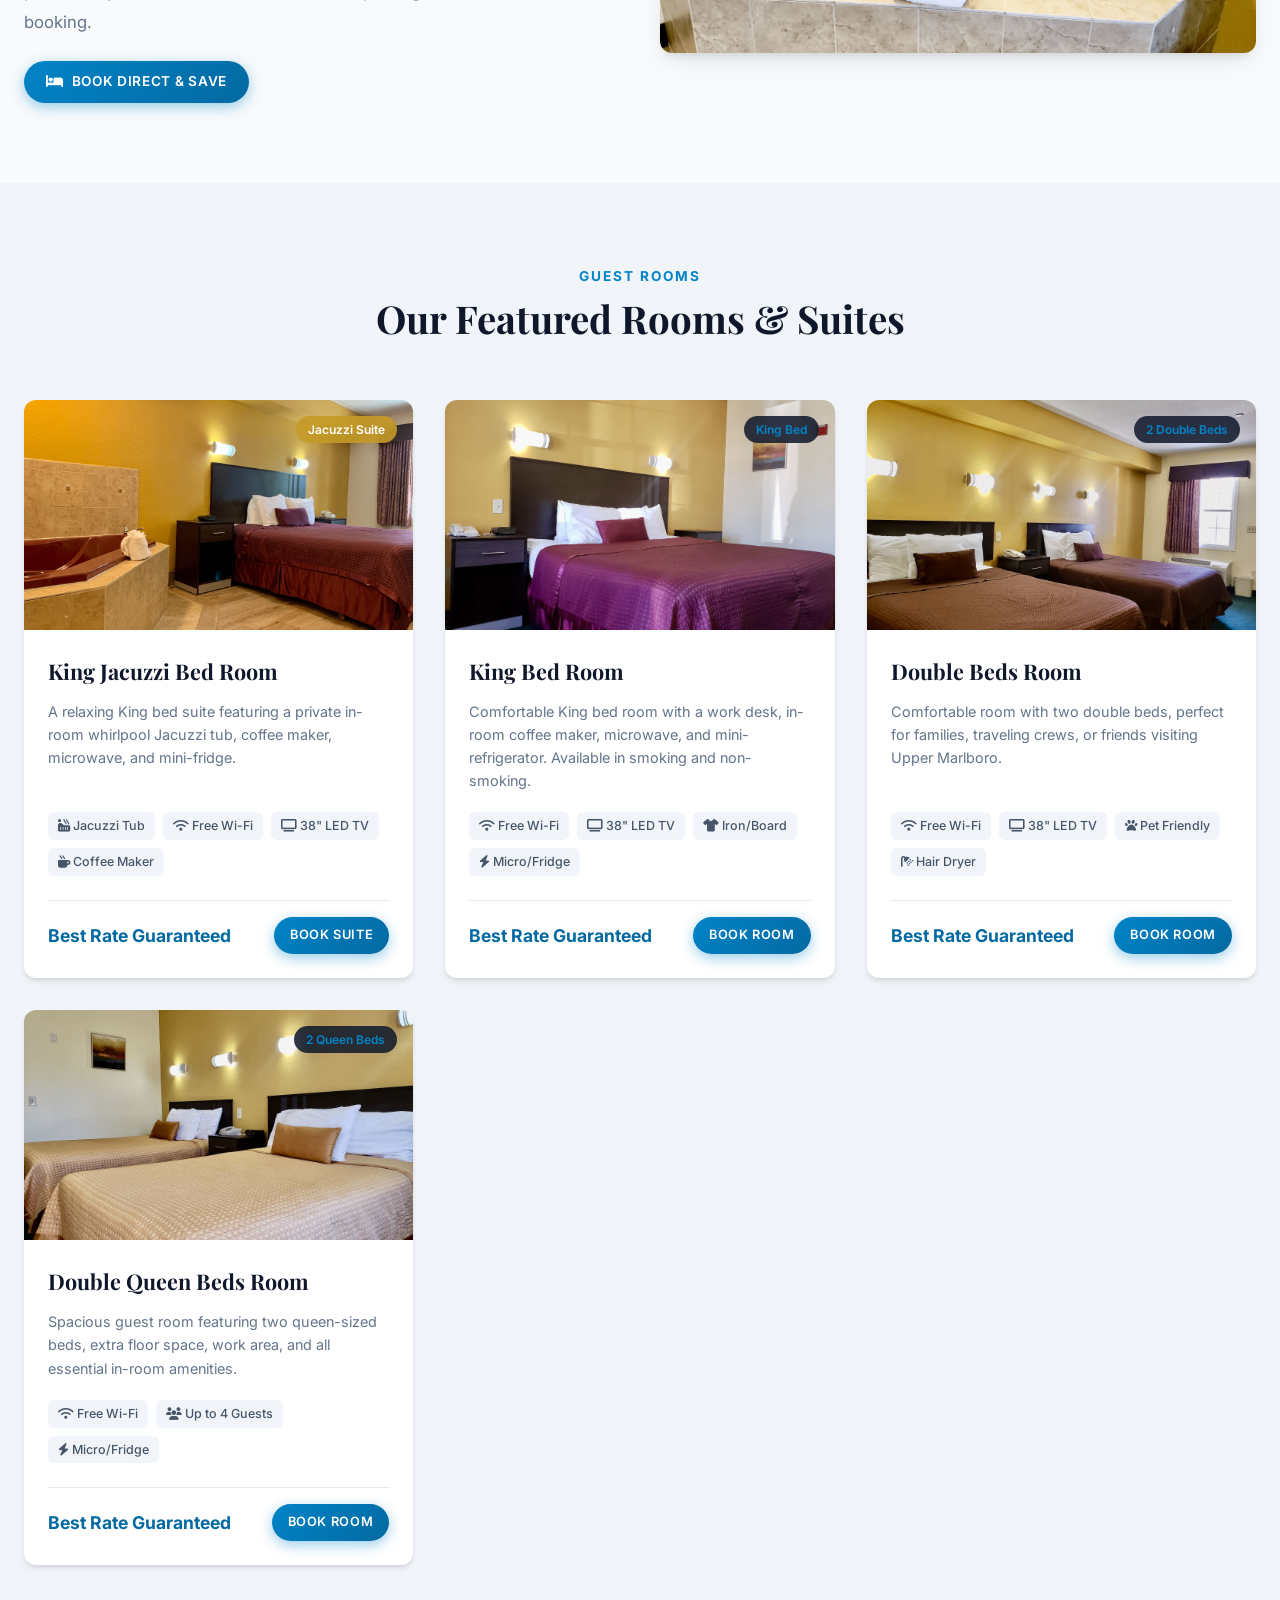
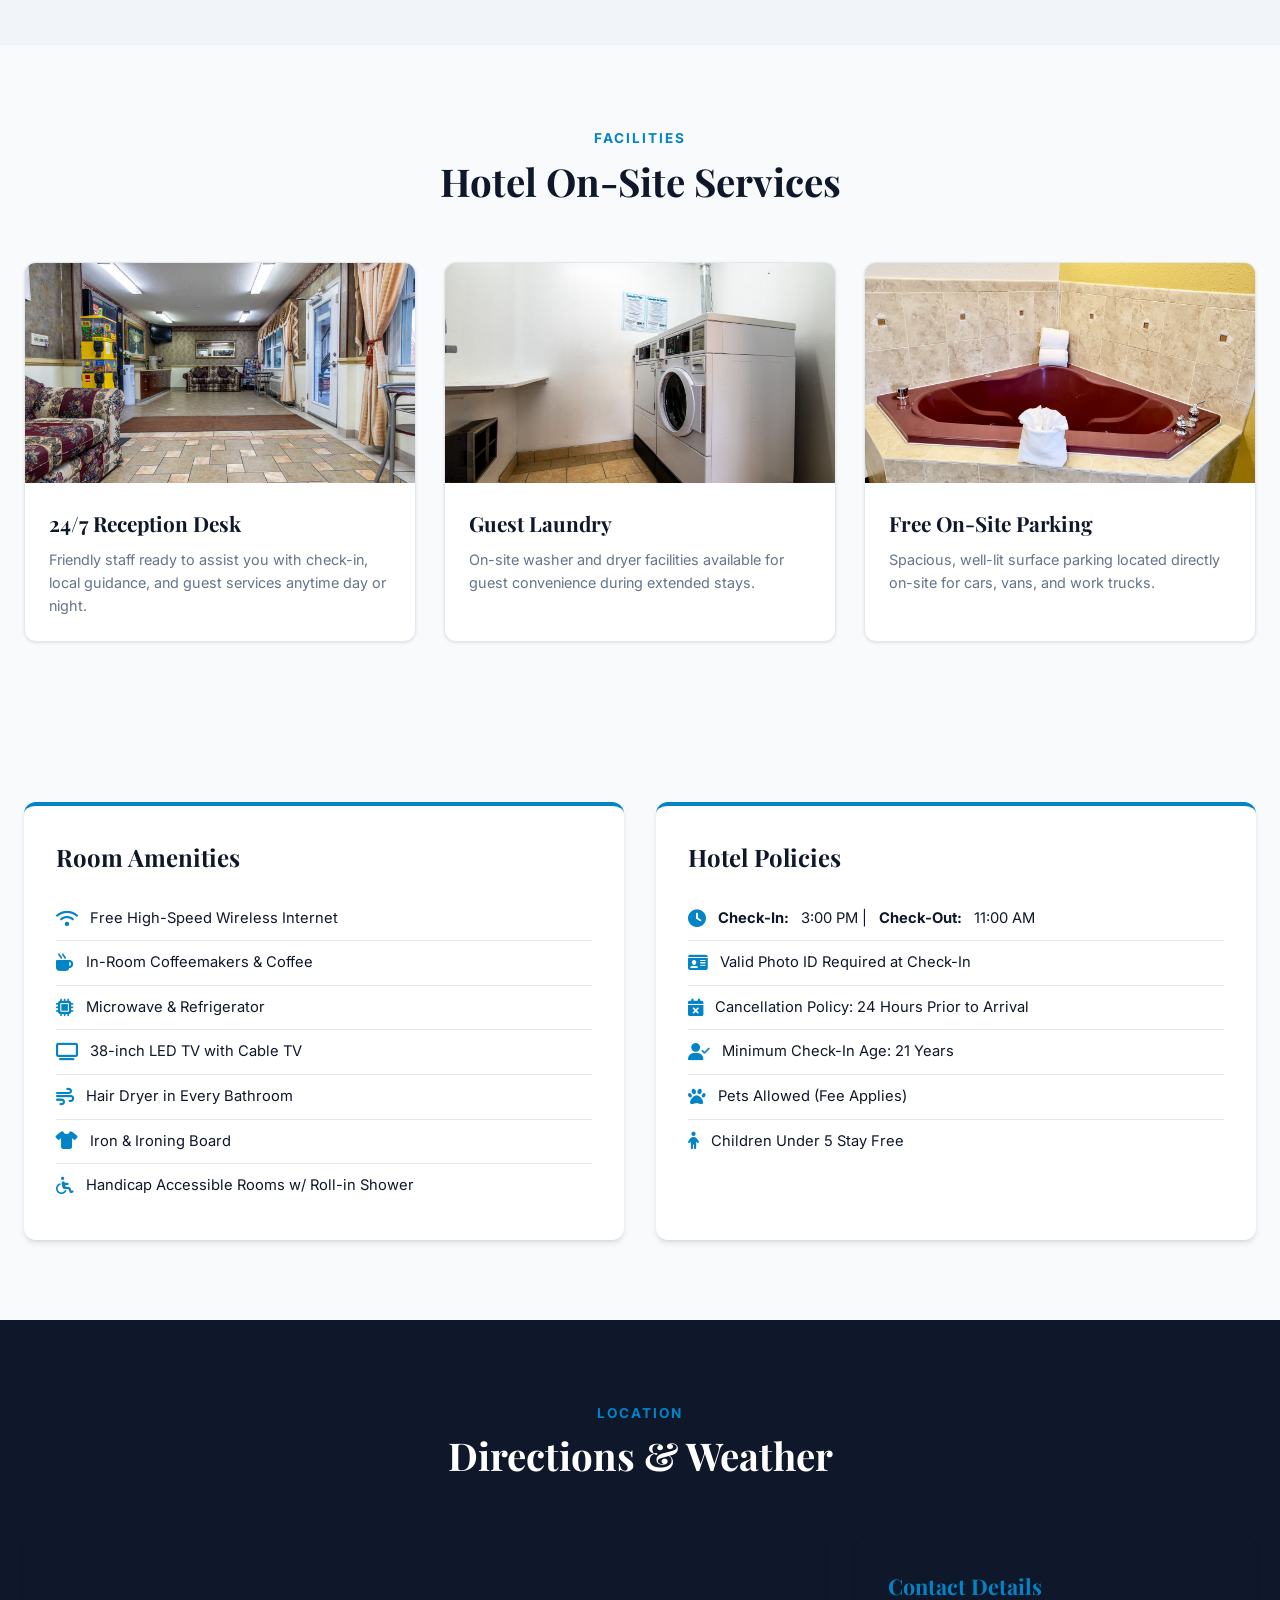
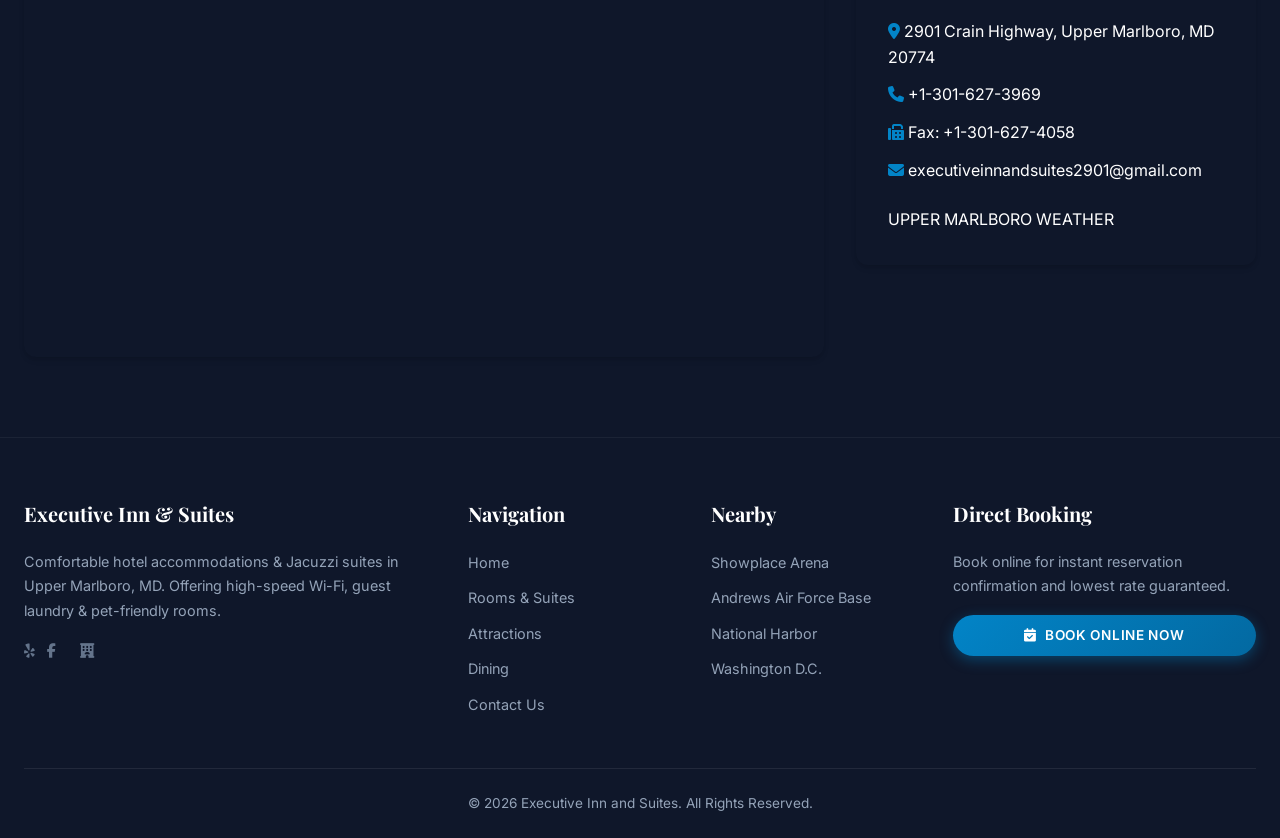
==== commit aff75d39: "Restore pet-friendly Executive Inn messaging" ====
--- a/index.html
+++ b/index.html
@@ -4,13 +4,13 @@
   <meta charset="UTF-8">
   <meta name="viewport" content="width=device-width, initial-scale=1.0">
   <title>Executive Inn &amp; Suites Upper Marlboro MD | Hotel near Showplace Arena</title>
-  <meta name="description" content="Executive Inn &amp; Suites in Upper Marlboro MD offering Jacuzzi suites, free Wi-Fi, microwave, fridge &amp; weekly rates near Showplace Arena &amp; Washington DC.">
-  <meta name="keywords" content="Executive Inn Upper Marlboro MD, hotel Upper Marlboro, Jacuzzi rooms Upper Marlboro, Showplace Arena hotel lodging, Route 301 hotel, MD 20774">
+  <meta name="description" content="Executive Inn &amp; Suites in Upper Marlboro MD offering Jacuzzi suites, free Wi-Fi, microwave, fridge &amp; pet-friendly rooms near Showplace Arena &amp; Washington DC.">
+  <meta name="keywords" content="Executive Inn Upper Marlboro MD, hotel Upper Marlboro, Jacuzzi rooms Upper Marlboro, Showplace Arena hotel lodging, pet friendly hotel MD 20774">
   <link rel="canonical" href="https://www.executiveinnmd.com/index.html">
 
   <!-- Open Graph -->
   <meta property="og:title" content="Executive Inn &amp; Suites Upper Marlboro MD | Comfortable Hotel &amp; Jacuzzi Suites">
-  <meta property="og:description" content="Book your stay at Executive Inn &amp; Suites Upper Marlboro MD featuring Jacuzzi suites, free high-speed Wi-Fi, comfortable accommodations &amp; easy access to Washington DC.">
+  <meta property="og:description" content="Book your stay at Executive Inn &amp; Suites Upper Marlboro MD featuring Jacuzzi suites, free high-speed Wi-Fi, pet-friendly accommodations &amp; easy access to Washington DC.">
   <meta property="og:image" content="https://www.executiveinnmd.com/assets/images/corporate-3-1920x980.jpg">
   <meta property="og:url" content="https://www.executiveinnmd.com/">
   <meta property="og:type" content="website">
@@ -18,7 +18,7 @@
   <!-- Twitter Card -->
   <meta name="twitter:card" content="summary_large_image">
   <meta name="twitter:title" content="Executive Inn &amp; Suites Upper Marlboro MD">
-  <meta name="twitter:description" content="Hotel &amp; Jacuzzi Suites in Upper Marlboro MD near Showplace Arena &amp; Washington DC. Free Wi-Fi, microwave, fridge &amp; weekly rates.">
+  <meta name="twitter:description" content="Hotel &amp; Jacuzzi Suites in Upper Marlboro MD near Showplace Arena &amp; Washington DC. Free Wi-Fi, microwave, fridge &amp; pet-friendly rooms.">
   <meta name="twitter:image" content="https://www.executiveinnmd.com/assets/images/corporate-3-1920x980.jpg">
 
   <link rel="icon" href="assets/images/banner01-128x85.png" type="image/x-icon">
@@ -53,10 +53,12 @@
     "hasMap": "https://goo.gl/maps/h1s1gSwGKWCaCMSU7",
     "checkinTime": "15:00",
     "checkoutTime": "11:00",
+    "petsAllowed": true,
     "amenityFeature": [
       { "@type": "LocationFeatureSpecification", "name": "Free High-Speed Wi-Fi", "value": true },
       { "@type": "LocationFeatureSpecification", "name": "Free Self-Parking", "value": true },
       { "@type": "LocationFeatureSpecification", "name": "Jacuzzi Suites Available", "value": true },
+      { "@type": "LocationFeatureSpecification", "name": "Pet-Friendly", "value": true },
       { "@type": "LocationFeatureSpecification", "name": "Weekly Rates Available", "value": true },
       { "@type": "LocationFeatureSpecification", "name": "Guest Laundry", "value": true }
     ]
@@ -160,10 +162,10 @@
         </div>
       </div>
       <div class="info-item">
-        <div class="info-icon"><i class="fa-solid fa-clock"></i></div>
+        <div class="info-icon"><i class="fa-solid fa-dog"></i></div>
         <div class="info-text">
-          <h3>24-Hour Front Desk</h3>
-          <p>Friendly service anytime</p>
+          <h3>Pet Friendly</h3>
+          <p>Welcoming stay for pets</p>
         </div>
       </div>
     </div>
@@ -182,7 +184,7 @@
             <strong>Executive Inn &amp; Suites</strong> welcomes you to Upper Marlboro, MD. Conveniently located on Route 301 (Crain Highway) near Route 4, we provide clean, quiet, and comfortable lodging at great everyday rates. Whether you are attending an event at <strong>Showplace Arena</strong> (less than 2 miles away), visiting nearby <strong>Joint Base Andrews</strong>, or spending time in <strong>National Harbor</strong> and <strong>Washington, D.C.</strong>, our hotel offers a welcoming and hassle-free place to rest.
           </p>
           <p style="font-size: 1.05rem; line-height: 1.8; color: var(--text-muted); margin-bottom: 24px;">
-            Our spacious rooms and private Jacuzzi suites come equipped with all the essentials you need for an easy stay—including free high-speed Wi-Fi, 38-inch LED TVs, microwaves, mini-refrigerators, in-room coffee makers, irons, and hair dryers. Enjoy 24/7 front desk service, on-site guest laundry, free on-site parking, and convenient online booking.
+            Our spacious rooms and private Jacuzzi suites come equipped with all the essentials you need for an easy stay—including free high-speed Wi-Fi, 38-inch LED TVs, microwaves, mini-refrigerators, in-room coffee makers, irons, and hair dryers. Enjoy 24/7 front desk service, on-site guest laundry, pet-friendly accommodations, free on-site parking, and convenient online booking.
           </p>
           <a href="https://live.ipms247.com/booking/book-rooms-executiveinnandsuites" target="_blank" class="btn-book">
             <i class="fa-solid fa-bed"></i> Book Direct &amp; Save
@@ -260,7 +262,7 @@
             <div class="room-amenities">
               <span class="tag"><i class="fa-solid fa-wifi"></i> Free Wi-Fi</span>
               <span class="tag"><i class="fa-solid fa-tv"></i> 38" LED TV</span>
-              <span class="tag"><i class="fa-solid fa-snowflake"></i> Air Conditioned</span>
+              <span class="tag"><i class="fa-solid fa-paw"></i> Pet Friendly</span>
               <span class="tag"><i class="fa-solid fa-shower"></i> Hair Dryer</span>
             </div>
             <div class="room-footer">
@@ -354,6 +356,7 @@
             <li><i class="fa-solid fa-id-card policy-icon"></i> Valid Photo ID Required at Check-In</li>
             <li><i class="fa-solid fa-calendar-xmark policy-icon"></i> Cancellation Policy: 24 Hours Prior to Arrival</li>
             <li><i class="fa-solid fa-user-check policy-icon"></i> Minimum Check-In Age: 21 Years</li>
+            <li><i class="fa-solid fa-paw policy-icon"></i> Pets Allowed (Fee Applies)</li>
             <li><i class="fa-solid fa-child policy-icon"></i> Children Under 5 Stay Free</li>
           </ul>
         </div>
@@ -394,7 +397,7 @@
       <div class="footer-grid">
         <div class="footer-col">
           <h3>Executive Inn &amp; Suites</h3>
-          <p>Comfortable hotel accommodations &amp; Jacuzzi suites in Upper Marlboro, MD. Offering high-speed Wi-Fi, guest laundry &amp; free on-site parking.</p>
+          <p>Comfortable hotel accommodations &amp; Jacuzzi suites in Upper Marlboro, MD. Offering high-speed Wi-Fi, guest laundry &amp; pet-friendly rooms.</p>
           <div class="header-social">
             <a href="https://www.yelp.com/biz/executive-inn-and-suites-upper-marlboro" target="_blank"><i class="fa-brands fa-yelp"></i></a>
             <a href="https://www.facebook.com/Executive-Inn-Suites-304655037137948" target="_blank"><i class="fa-brands fa-facebook-f"></i></a>
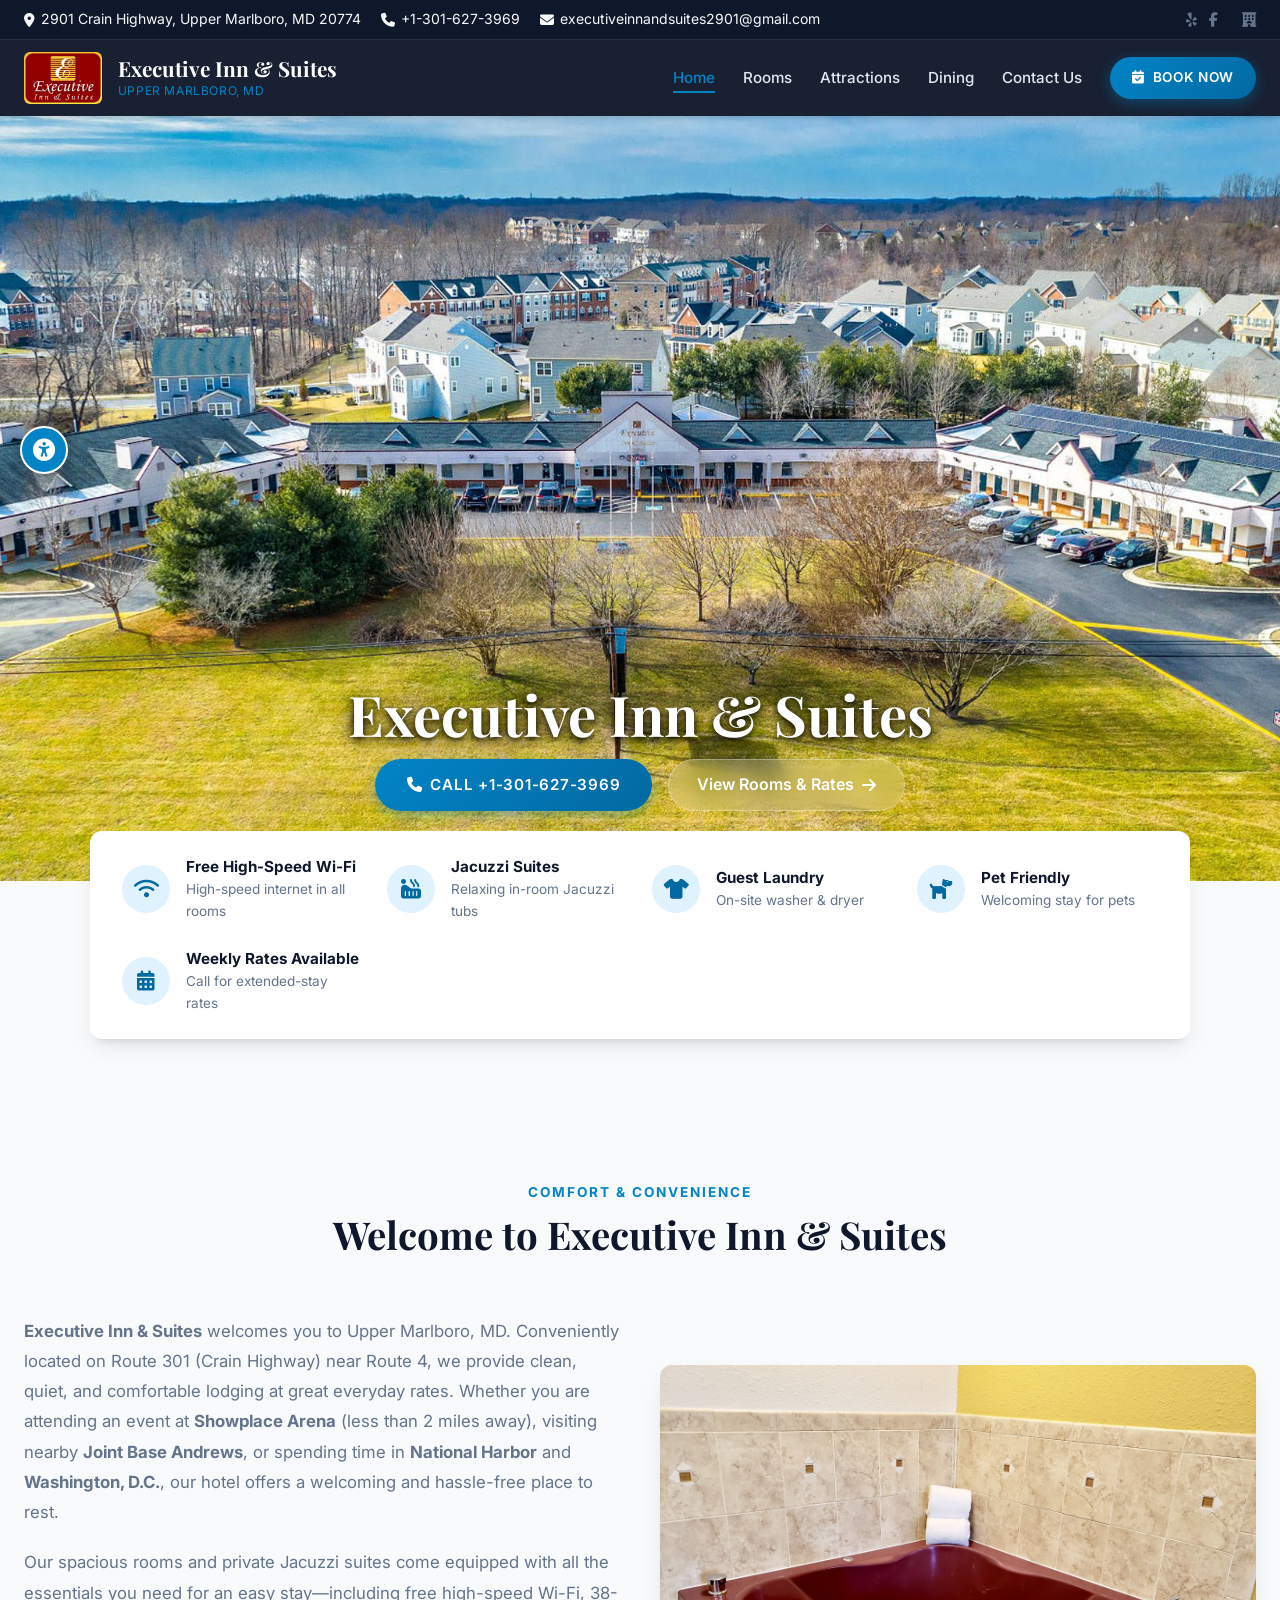
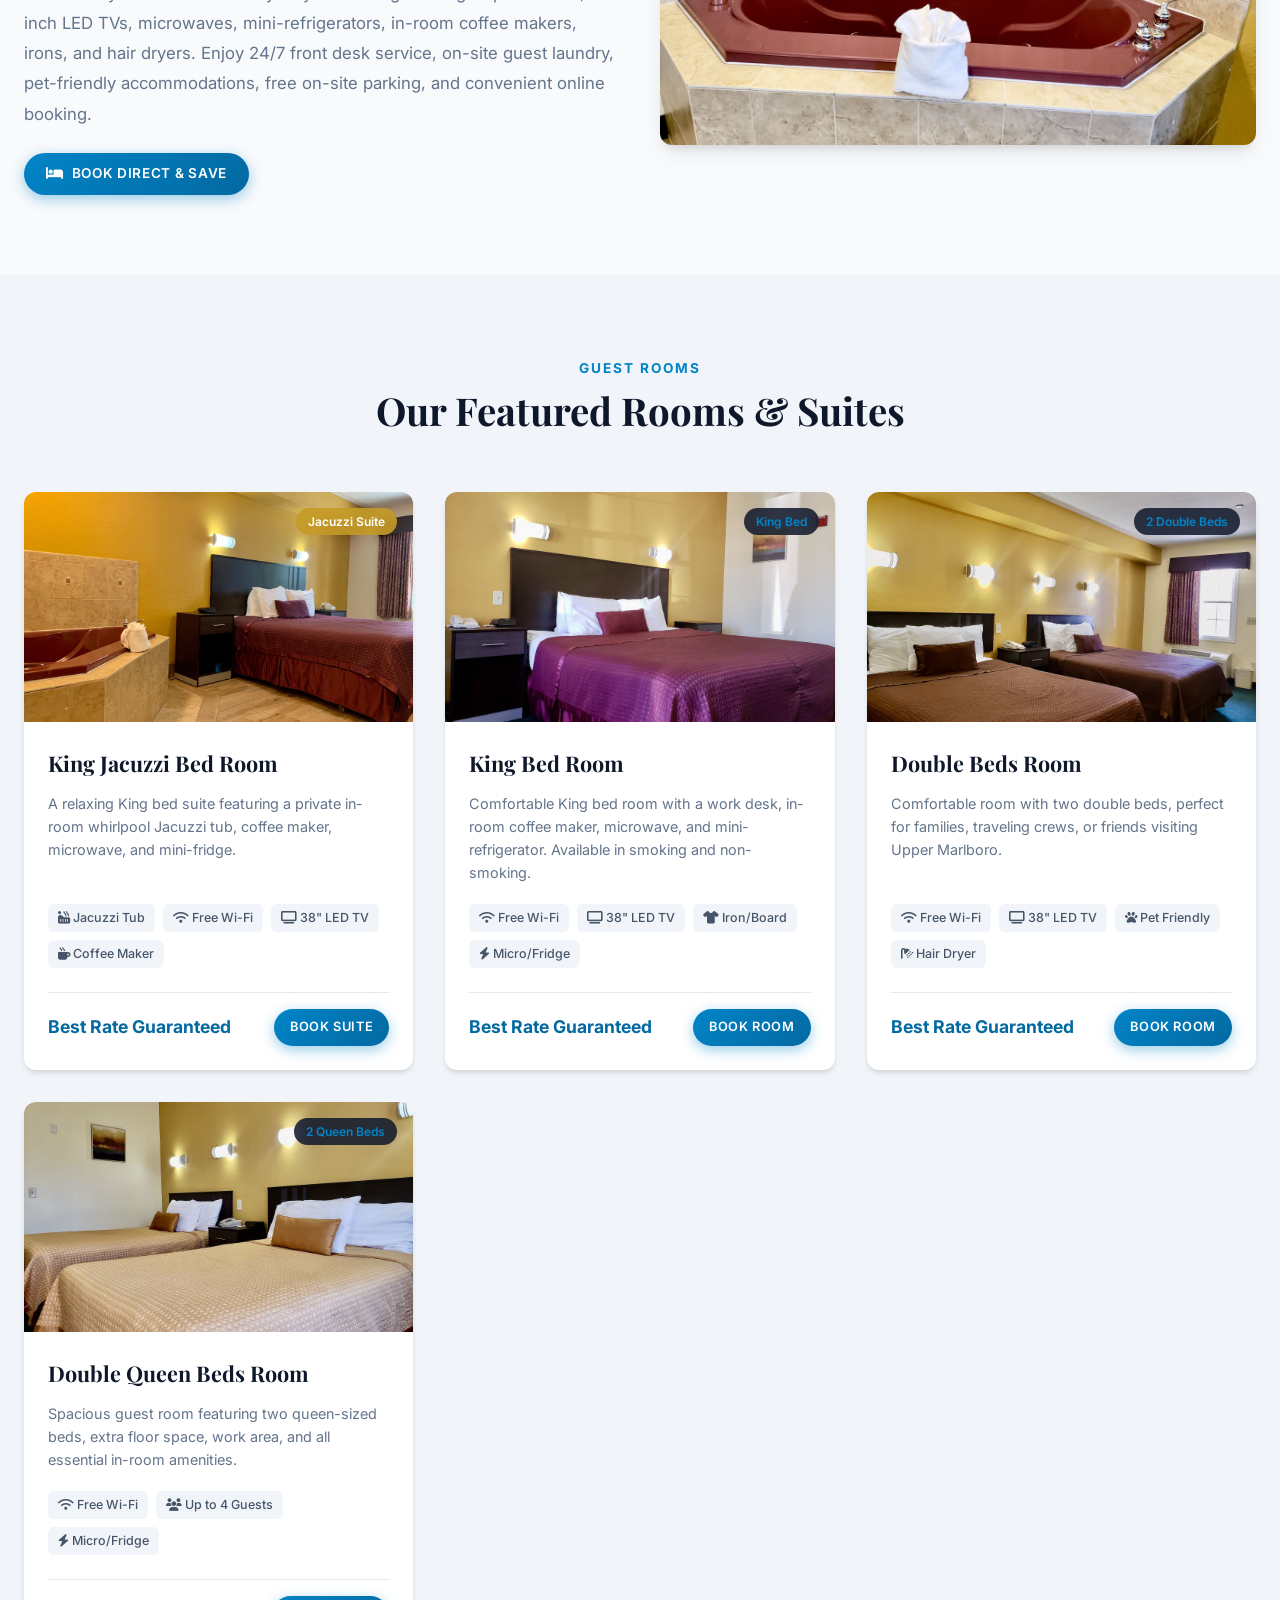
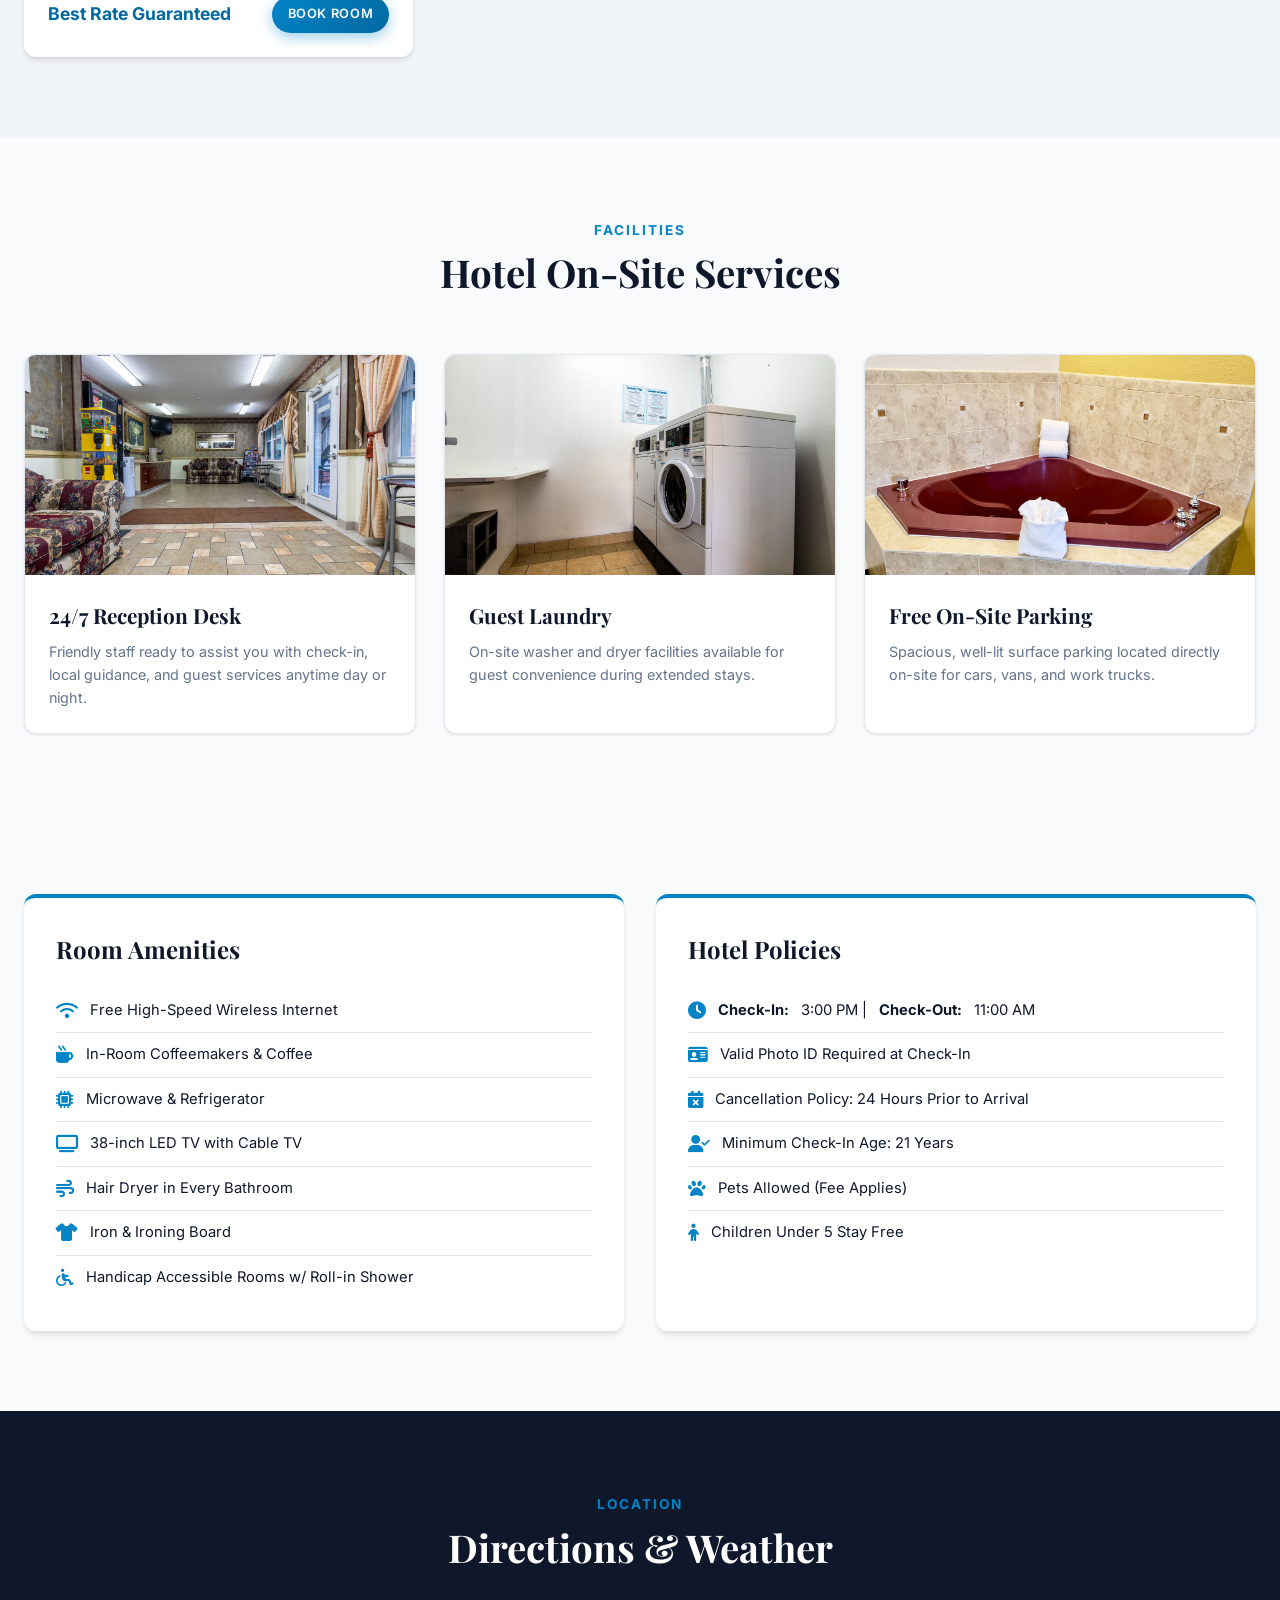
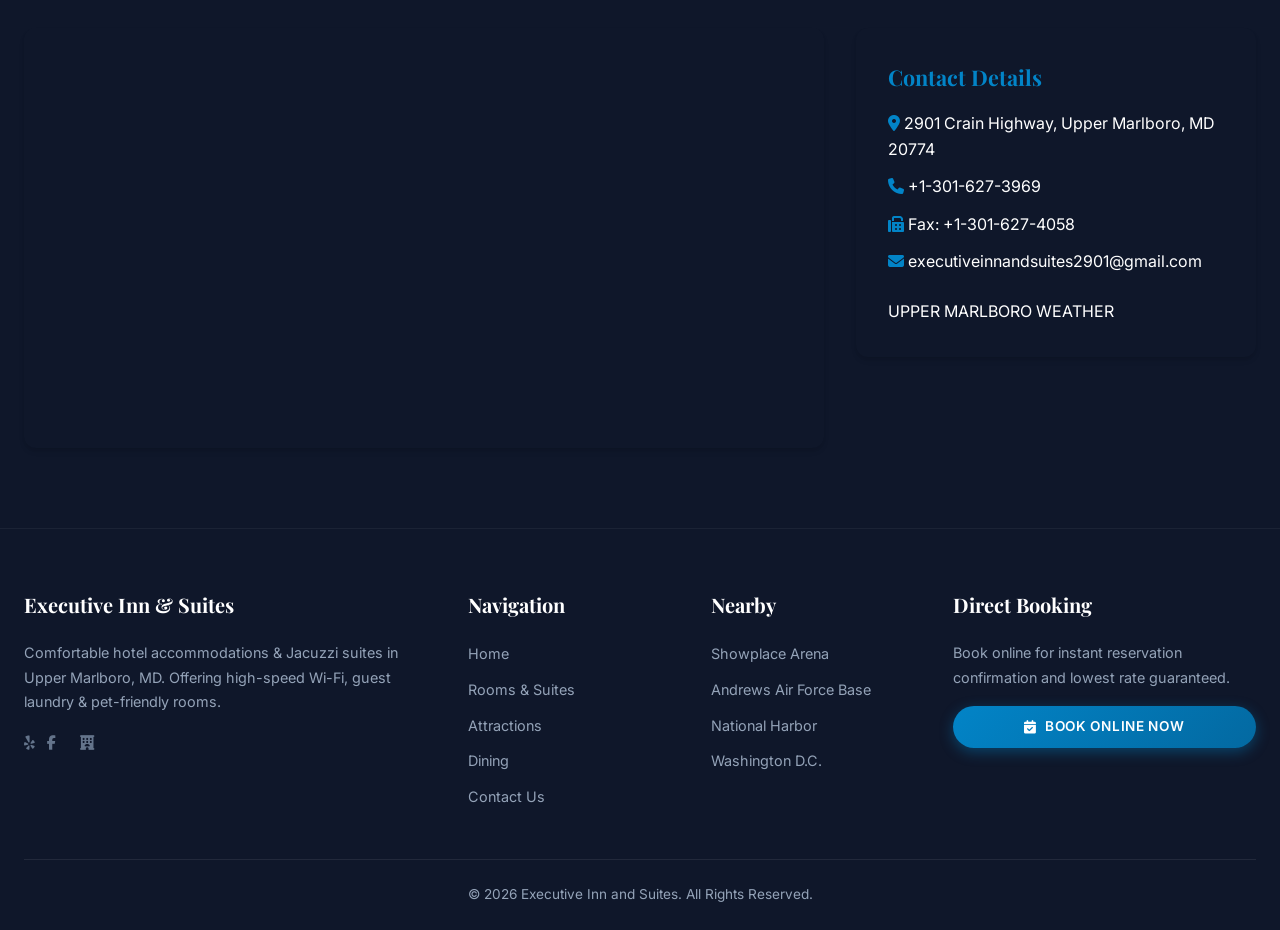
==== commit 0d9d62f3: "Add weekly rates callout to homepage" ====
--- a/index.html
+++ b/index.html
@@ -168,6 +168,13 @@
           <p>Welcoming stay for pets</p>
         </div>
       </div>
+      <a href="tel:+13016273969" class="info-item">
+        <div class="info-icon"><i class="fa-solid fa-calendar-days"></i></div>
+        <div class="info-text">
+          <h3>Weekly Rates Available</h3>
+          <p>Call for extended-stay rates</p>
+        </div>
+      </a>
     </div>
   </div>
 
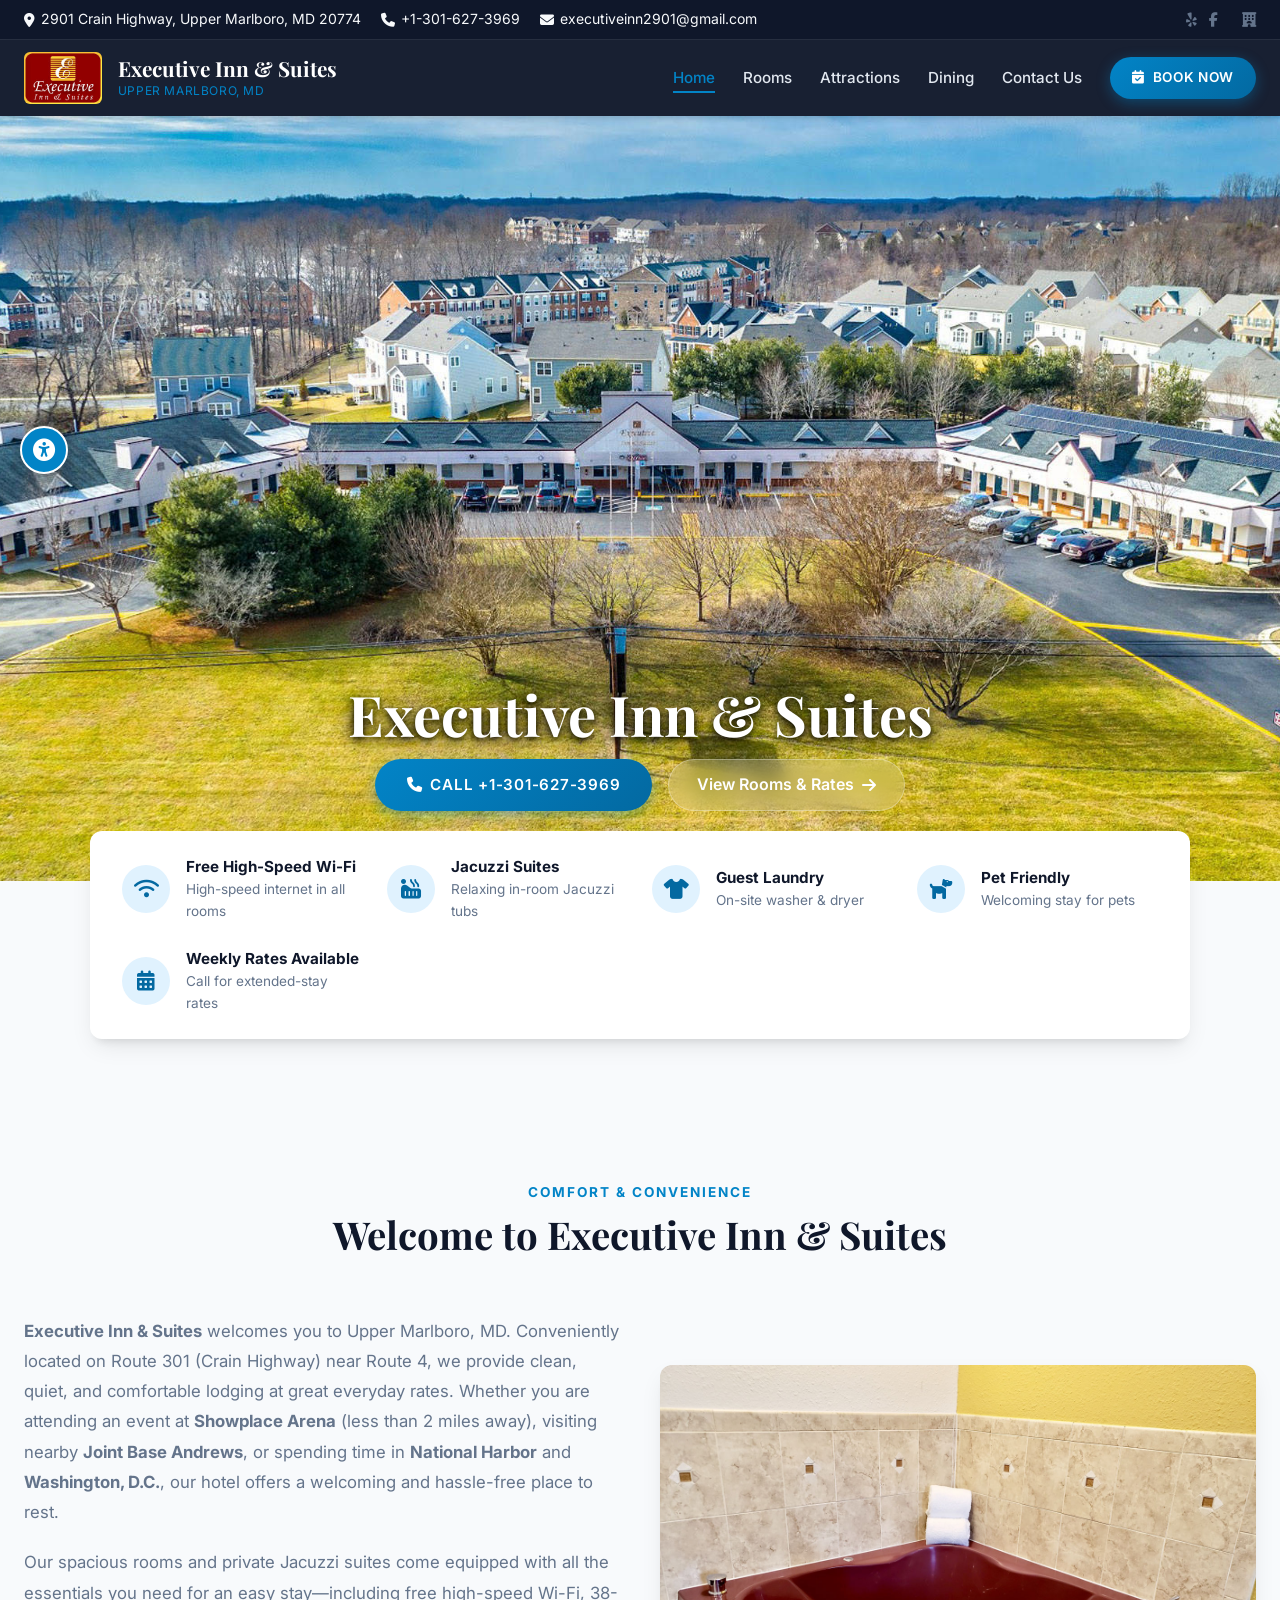
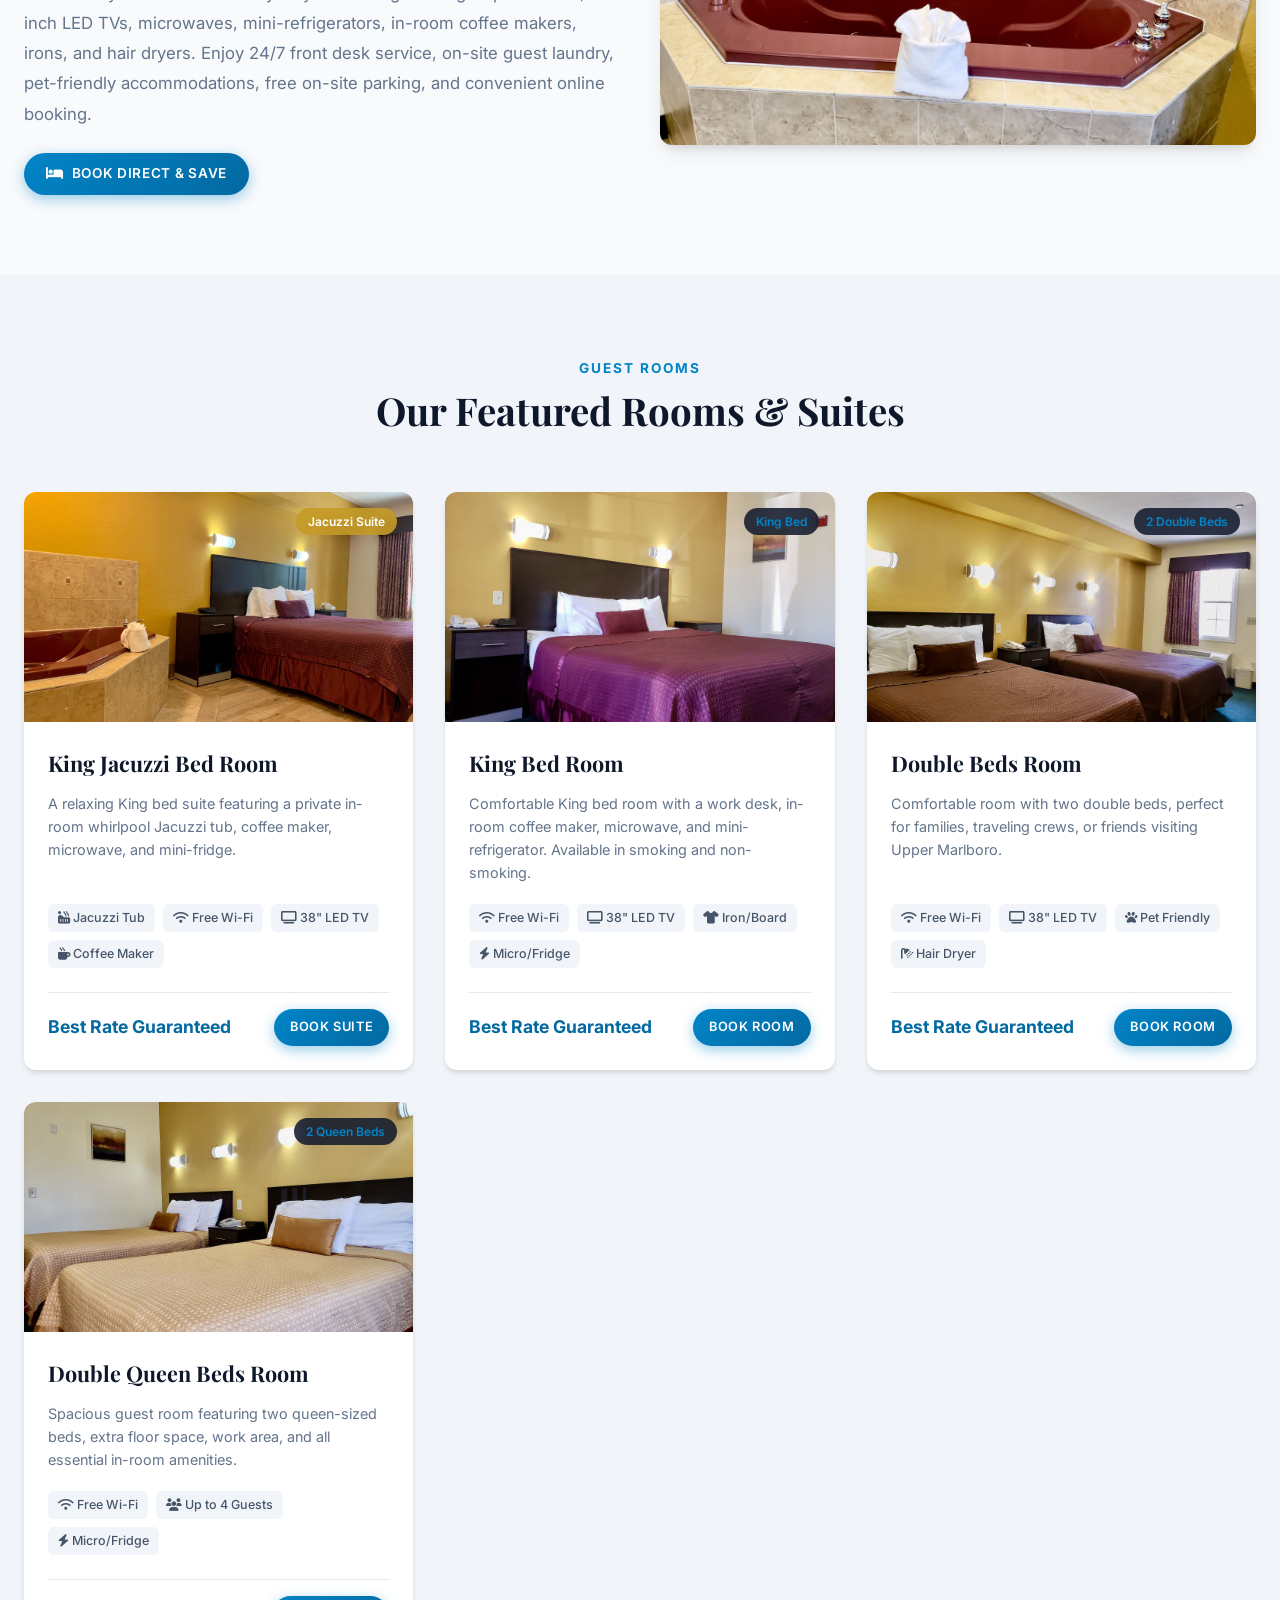
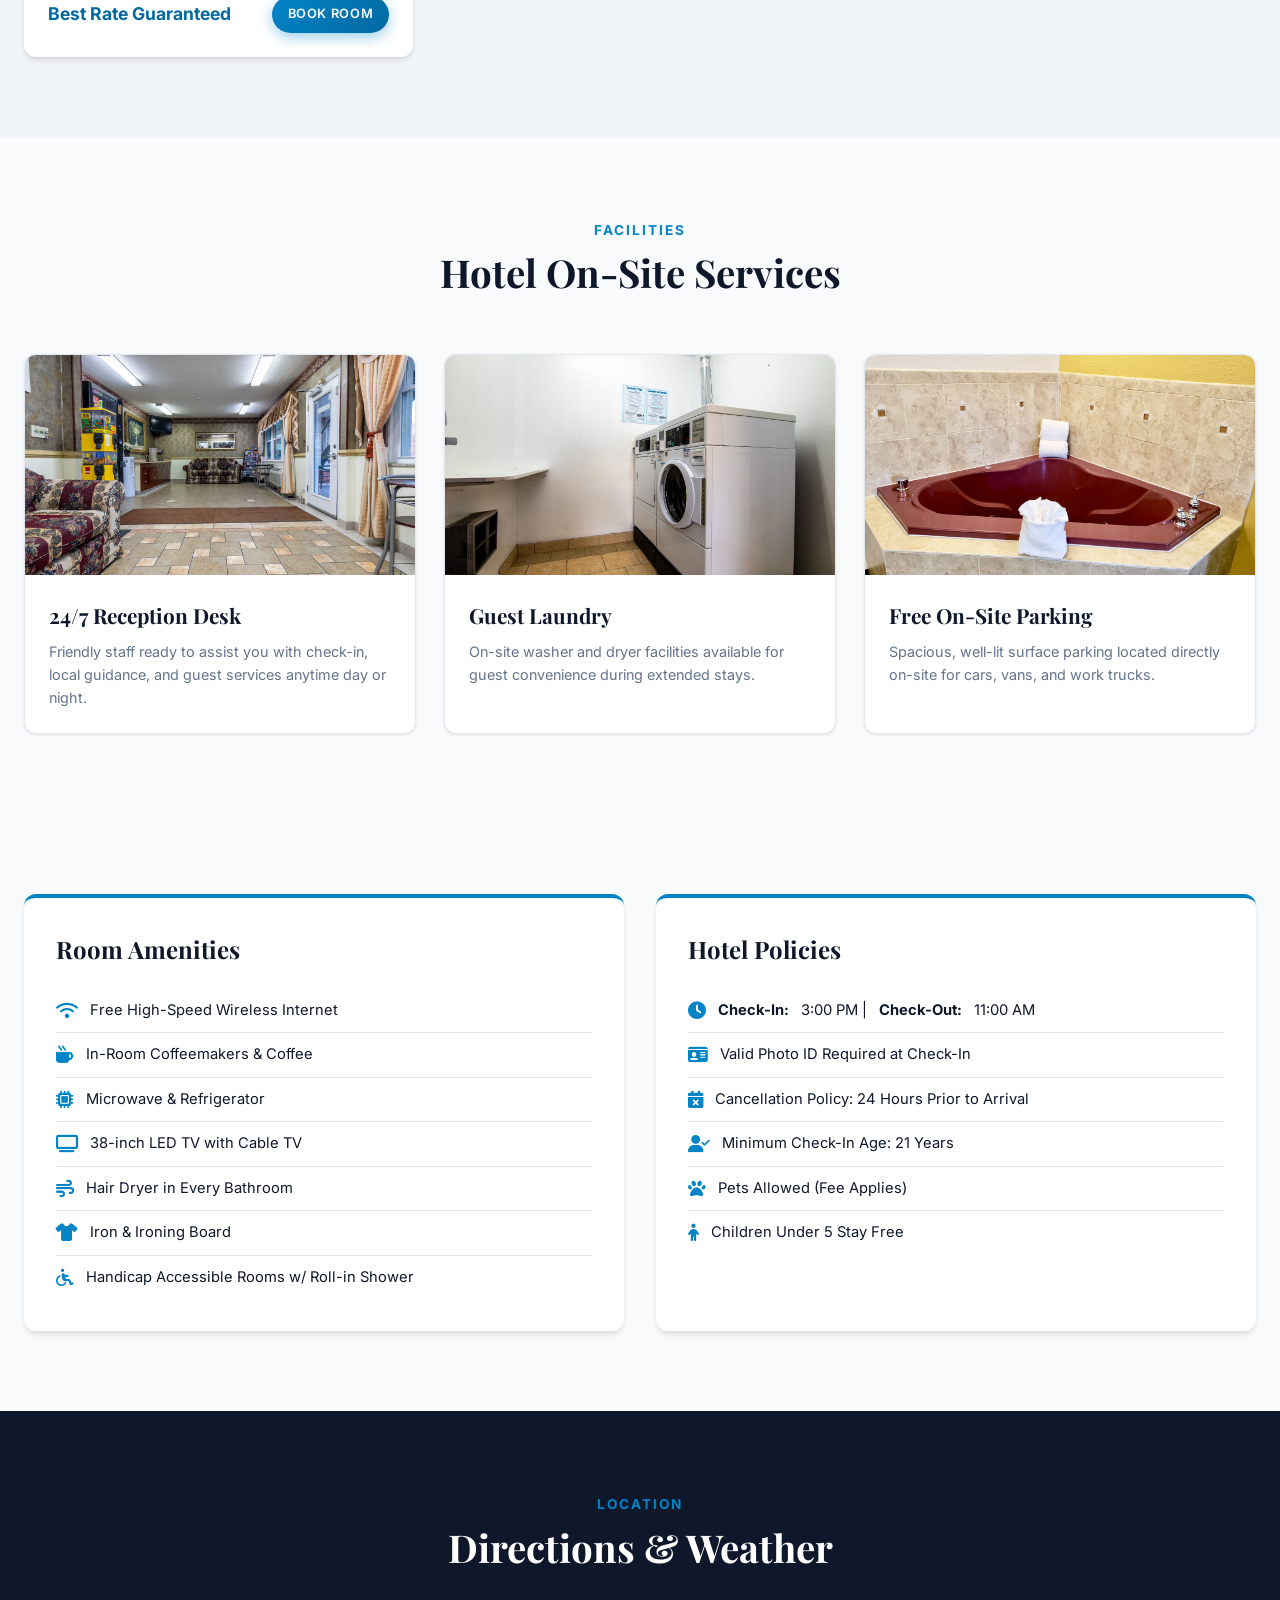
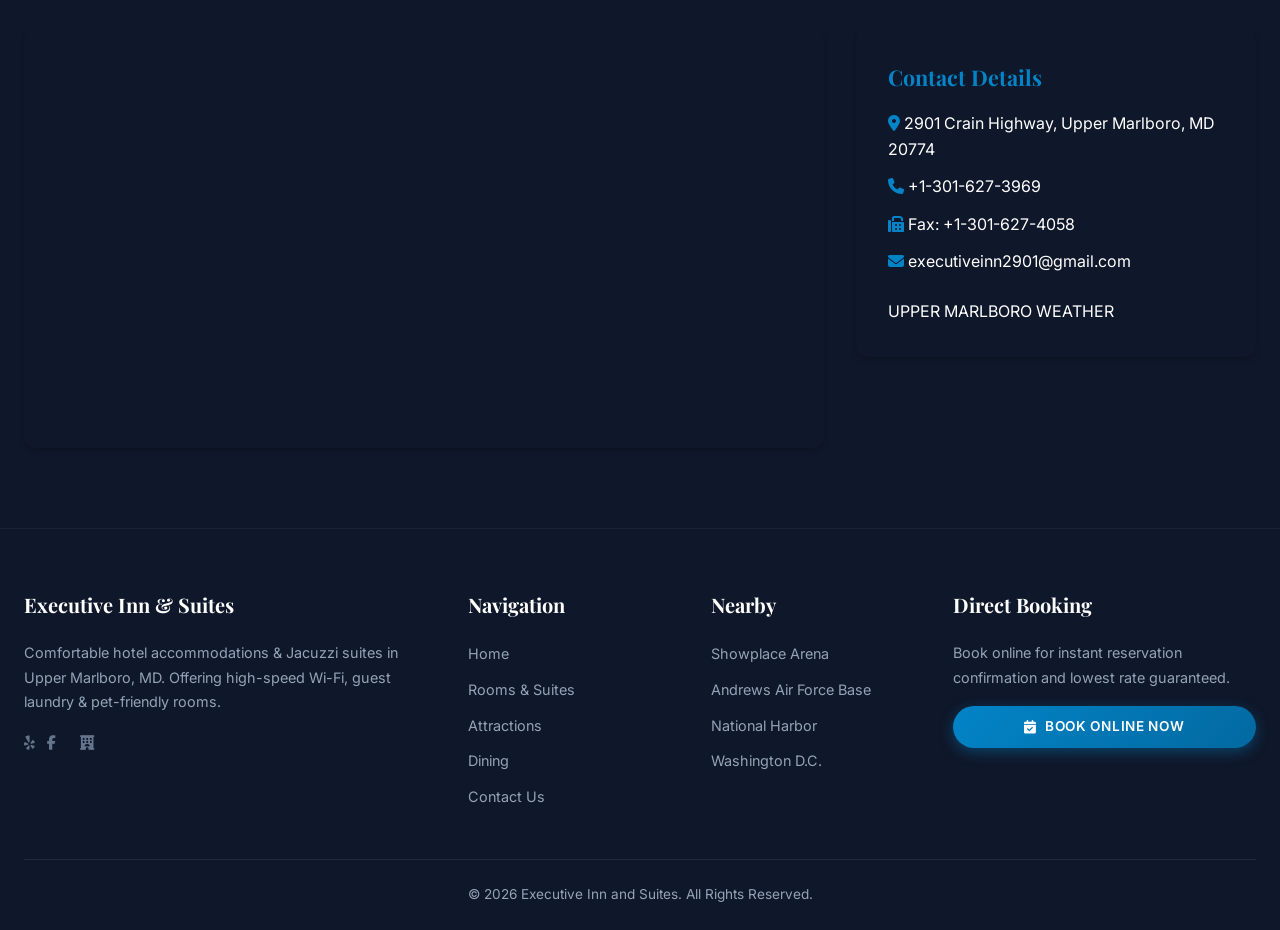
==== commit c0f35440: "Update Executive Inn contact email" ====
--- a/index.html
+++ b/index.html
@@ -81,8 +81,8 @@
       <a href="tel:+13016273969">
         <i class="fa-solid fa-phone"></i> +1-301-627-3969
       </a>
-      <a href="mailto:executiveinnandsuites2901@gmail.com">
-        <i class="fa-solid fa-envelope"></i> executiveinnandsuites2901@gmail.com
+      <a href="mailto:executiveinn2901@gmail.com">
+        <i class="fa-solid fa-envelope"></i> executiveinn2901@gmail.com
       </a>
     </div>
     <div class="header-social">
@@ -387,7 +387,7 @@
           <p style="margin-bottom: 12px;"><i class="fa-solid fa-location-dot" style="color: var(--primary-color);"></i> 2901 Crain Highway, Upper Marlboro, MD 20774</p>
           <p style="margin-bottom: 12px;"><i class="fa-solid fa-phone" style="color: var(--primary-color);"></i> <a href="tel:+13016273969" style="color: #ffffff;">+1-301-627-3969</a></p>
           <p style="margin-bottom: 12px;"><i class="fa-solid fa-fax" style="color: var(--primary-color);"></i> Fax: +1-301-627-4058</p>
-          <p style="margin-bottom: 24px;"><i class="fa-solid fa-envelope" style="color: var(--primary-color);"></i> executiveinnandsuites2901@gmail.com</p>
+          <p style="margin-bottom: 24px;"><i class="fa-solid fa-envelope" style="color: var(--primary-color);"></i> executiveinn2901@gmail.com</p>
 
           <a class="weatherwidget-io" href="https://forecast7.com/en/38d82n76d75/upper-marlboro/?unit=us" data-label_1="UPPER MARLBORO" data-label_2="WEATHER" data-theme="dark">UPPER MARLBORO WEATHER</a>
           <script>
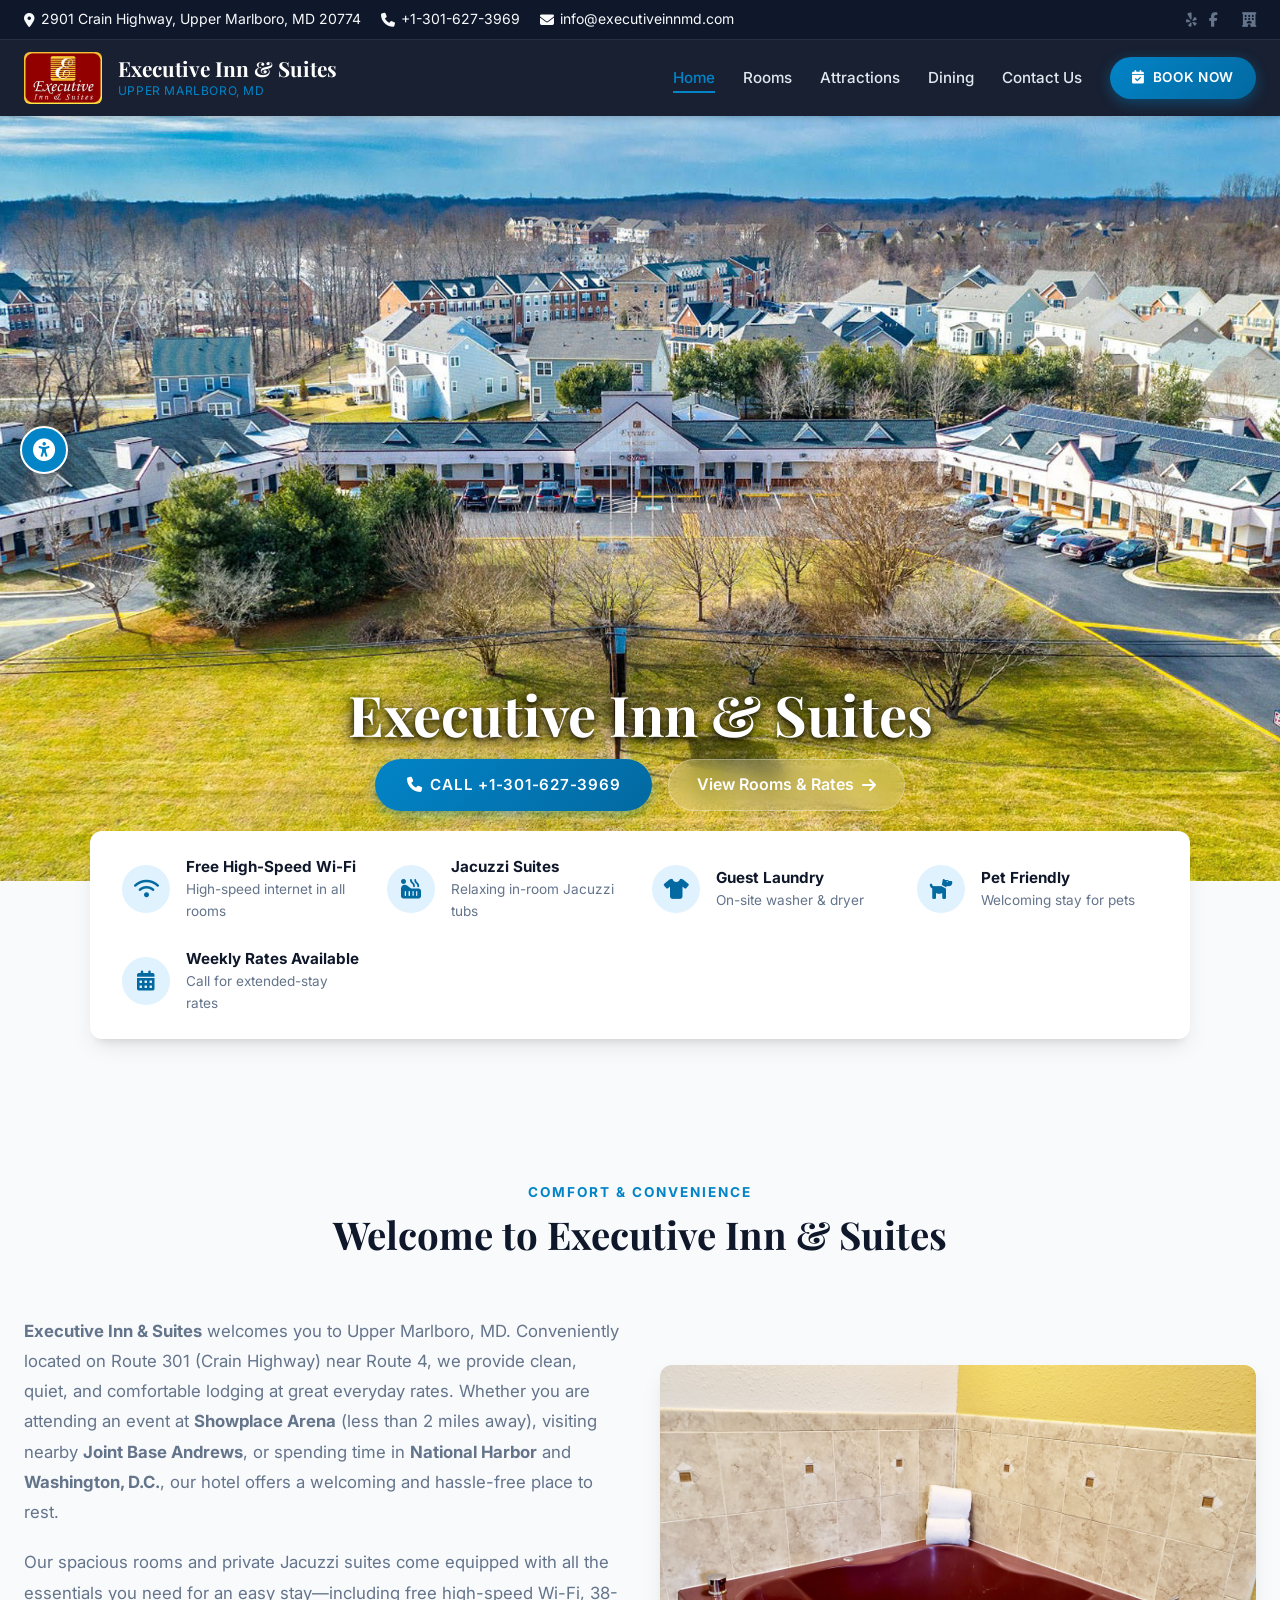
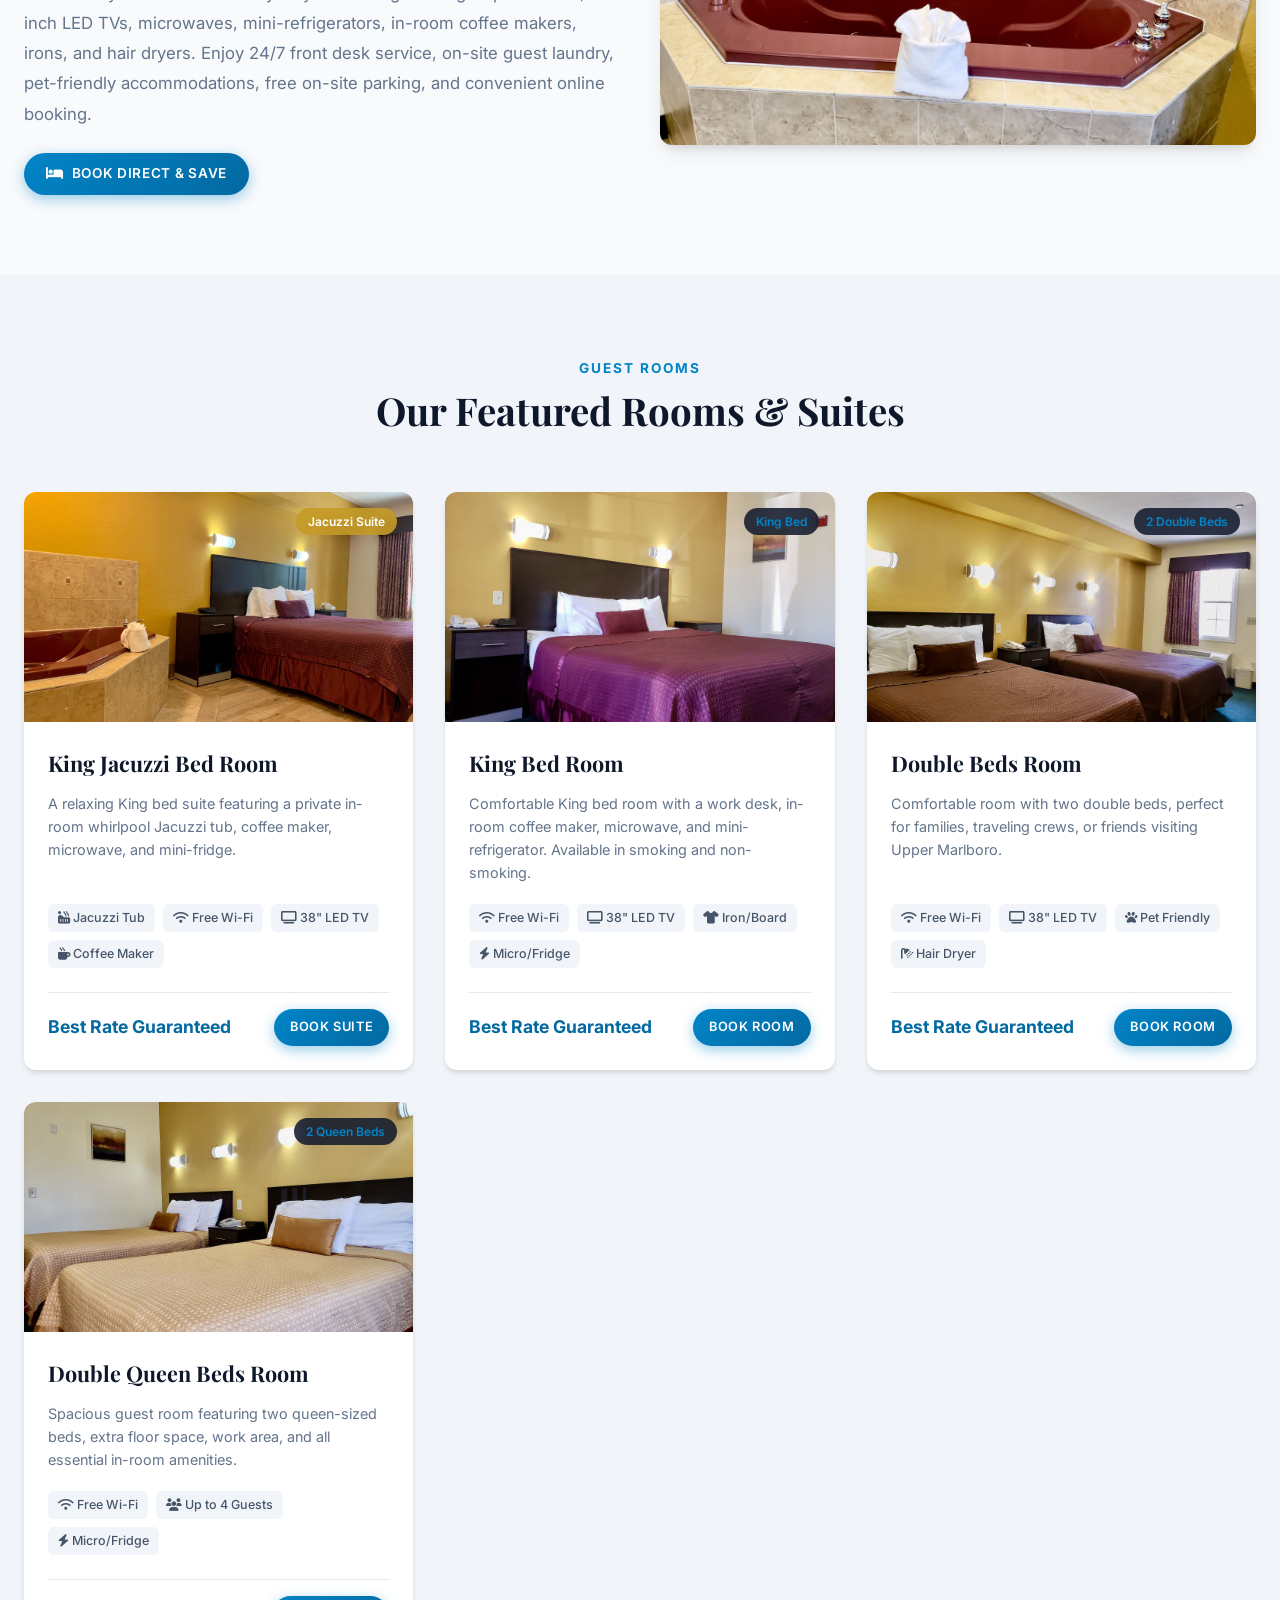
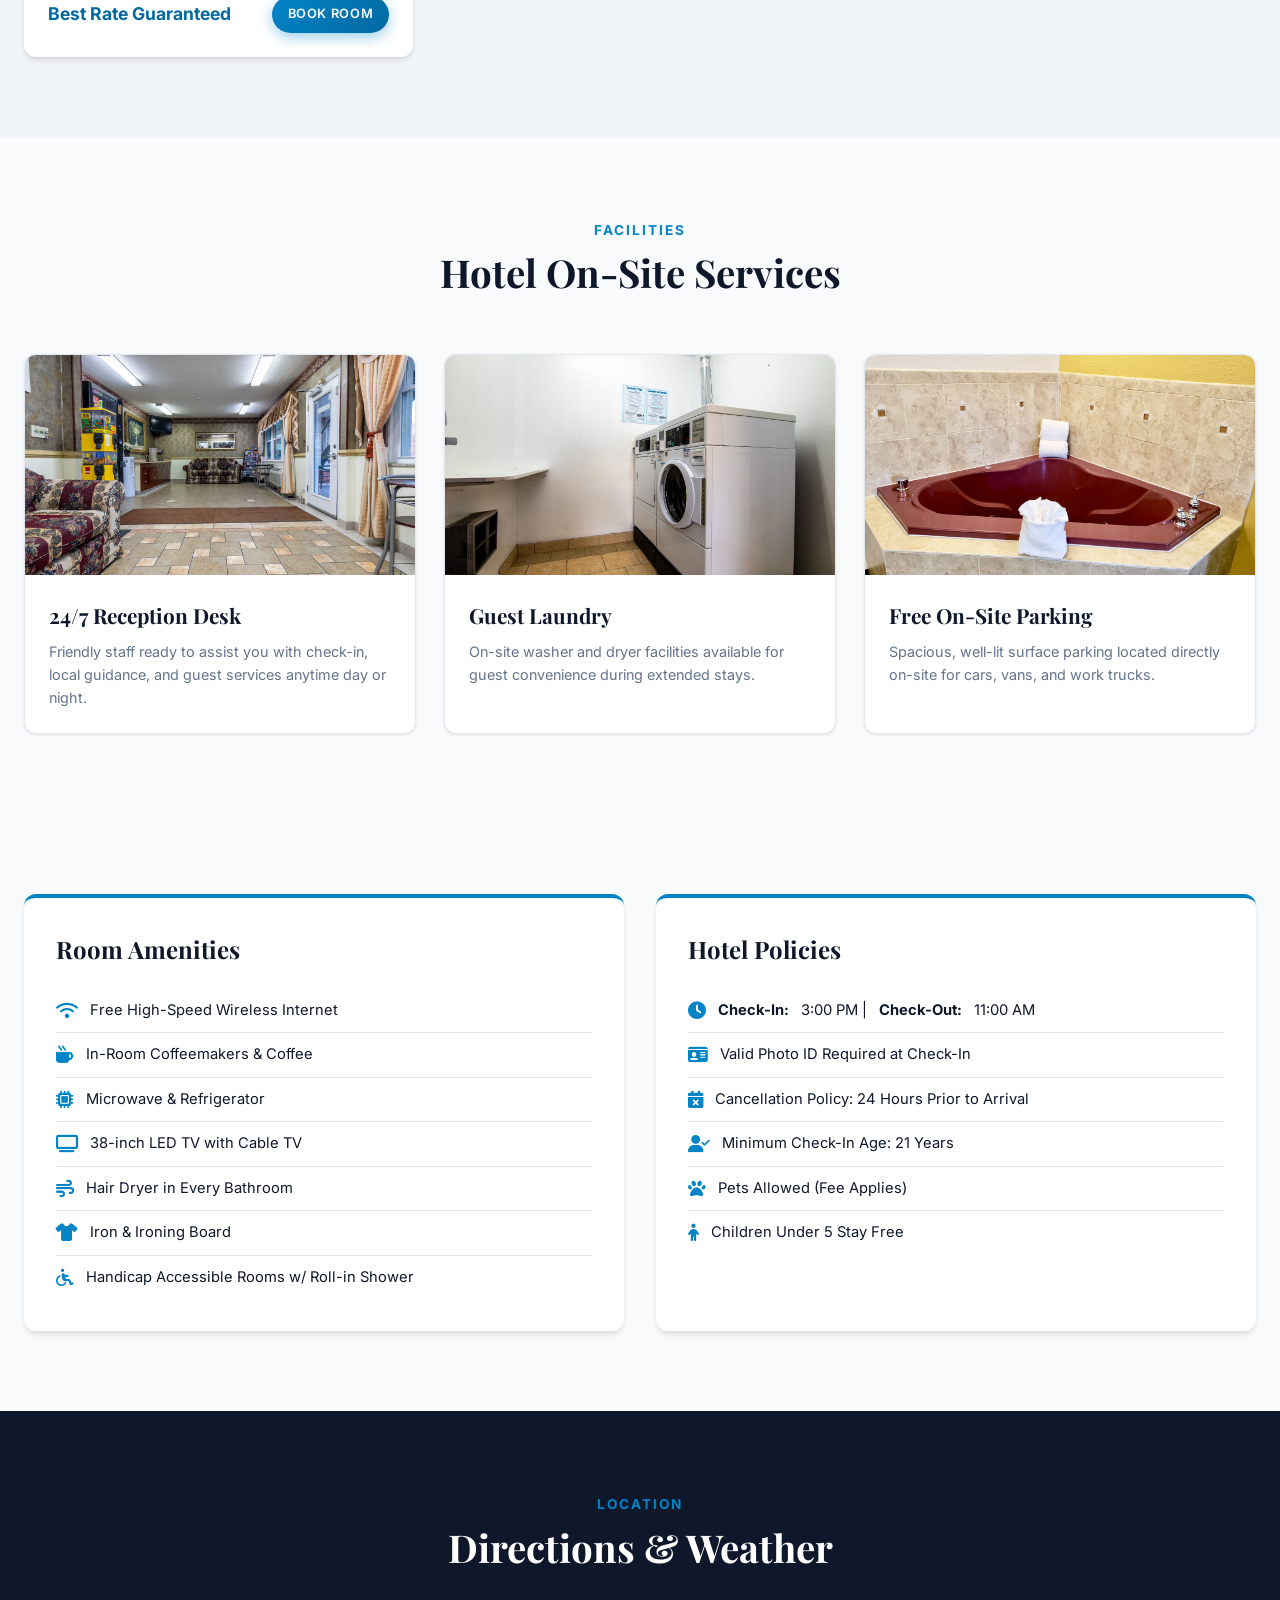
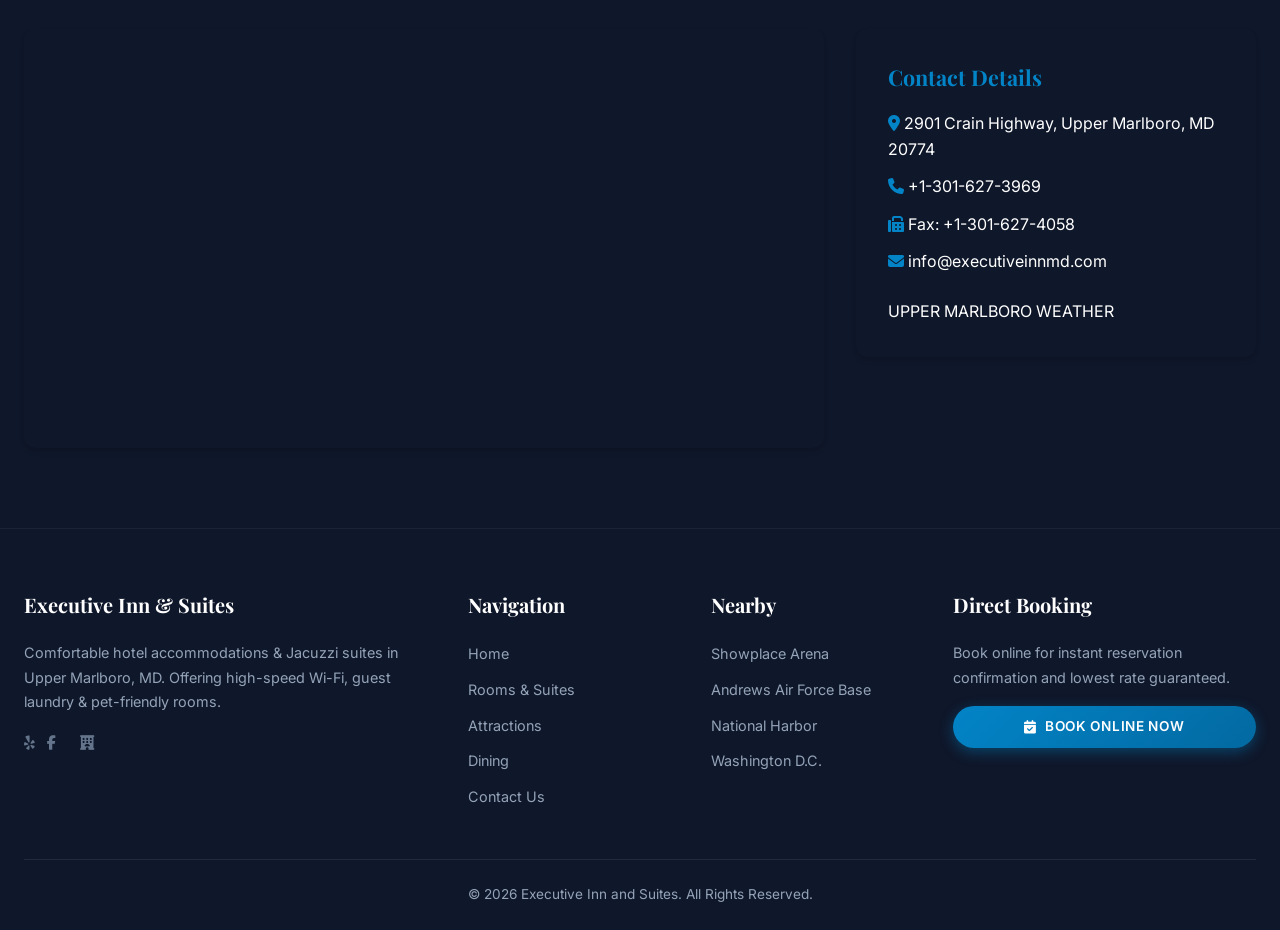
==== commit 421d3a65: "Update Executive Inn website email" ====
--- a/index.html
+++ b/index.html
@@ -81,8 +81,8 @@
       <a href="tel:+13016273969">
         <i class="fa-solid fa-phone"></i> +1-301-627-3969
       </a>
-      <a href="mailto:executiveinn2901@gmail.com">
-        <i class="fa-solid fa-envelope"></i> executiveinn2901@gmail.com
+      <a href="mailto:info@executiveinnmd.com">
+        <i class="fa-solid fa-envelope"></i> info@executiveinnmd.com
       </a>
     </div>
     <div class="header-social">
@@ -387,7 +387,7 @@
           <p style="margin-bottom: 12px;"><i class="fa-solid fa-location-dot" style="color: var(--primary-color);"></i> 2901 Crain Highway, Upper Marlboro, MD 20774</p>
           <p style="margin-bottom: 12px;"><i class="fa-solid fa-phone" style="color: var(--primary-color);"></i> <a href="tel:+13016273969" style="color: #ffffff;">+1-301-627-3969</a></p>
           <p style="margin-bottom: 12px;"><i class="fa-solid fa-fax" style="color: var(--primary-color);"></i> Fax: +1-301-627-4058</p>
-          <p style="margin-bottom: 24px;"><i class="fa-solid fa-envelope" style="color: var(--primary-color);"></i> executiveinn2901@gmail.com</p>
+          <p style="margin-bottom: 24px;"><i class="fa-solid fa-envelope" style="color: var(--primary-color);"></i> info@executiveinnmd.com</p>
 
           <a class="weatherwidget-io" href="https://forecast7.com/en/38d82n76d75/upper-marlboro/?unit=us" data-label_1="UPPER MARLBORO" data-label_2="WEATHER" data-theme="dark">UPPER MARLBORO WEATHER</a>
           <script>
